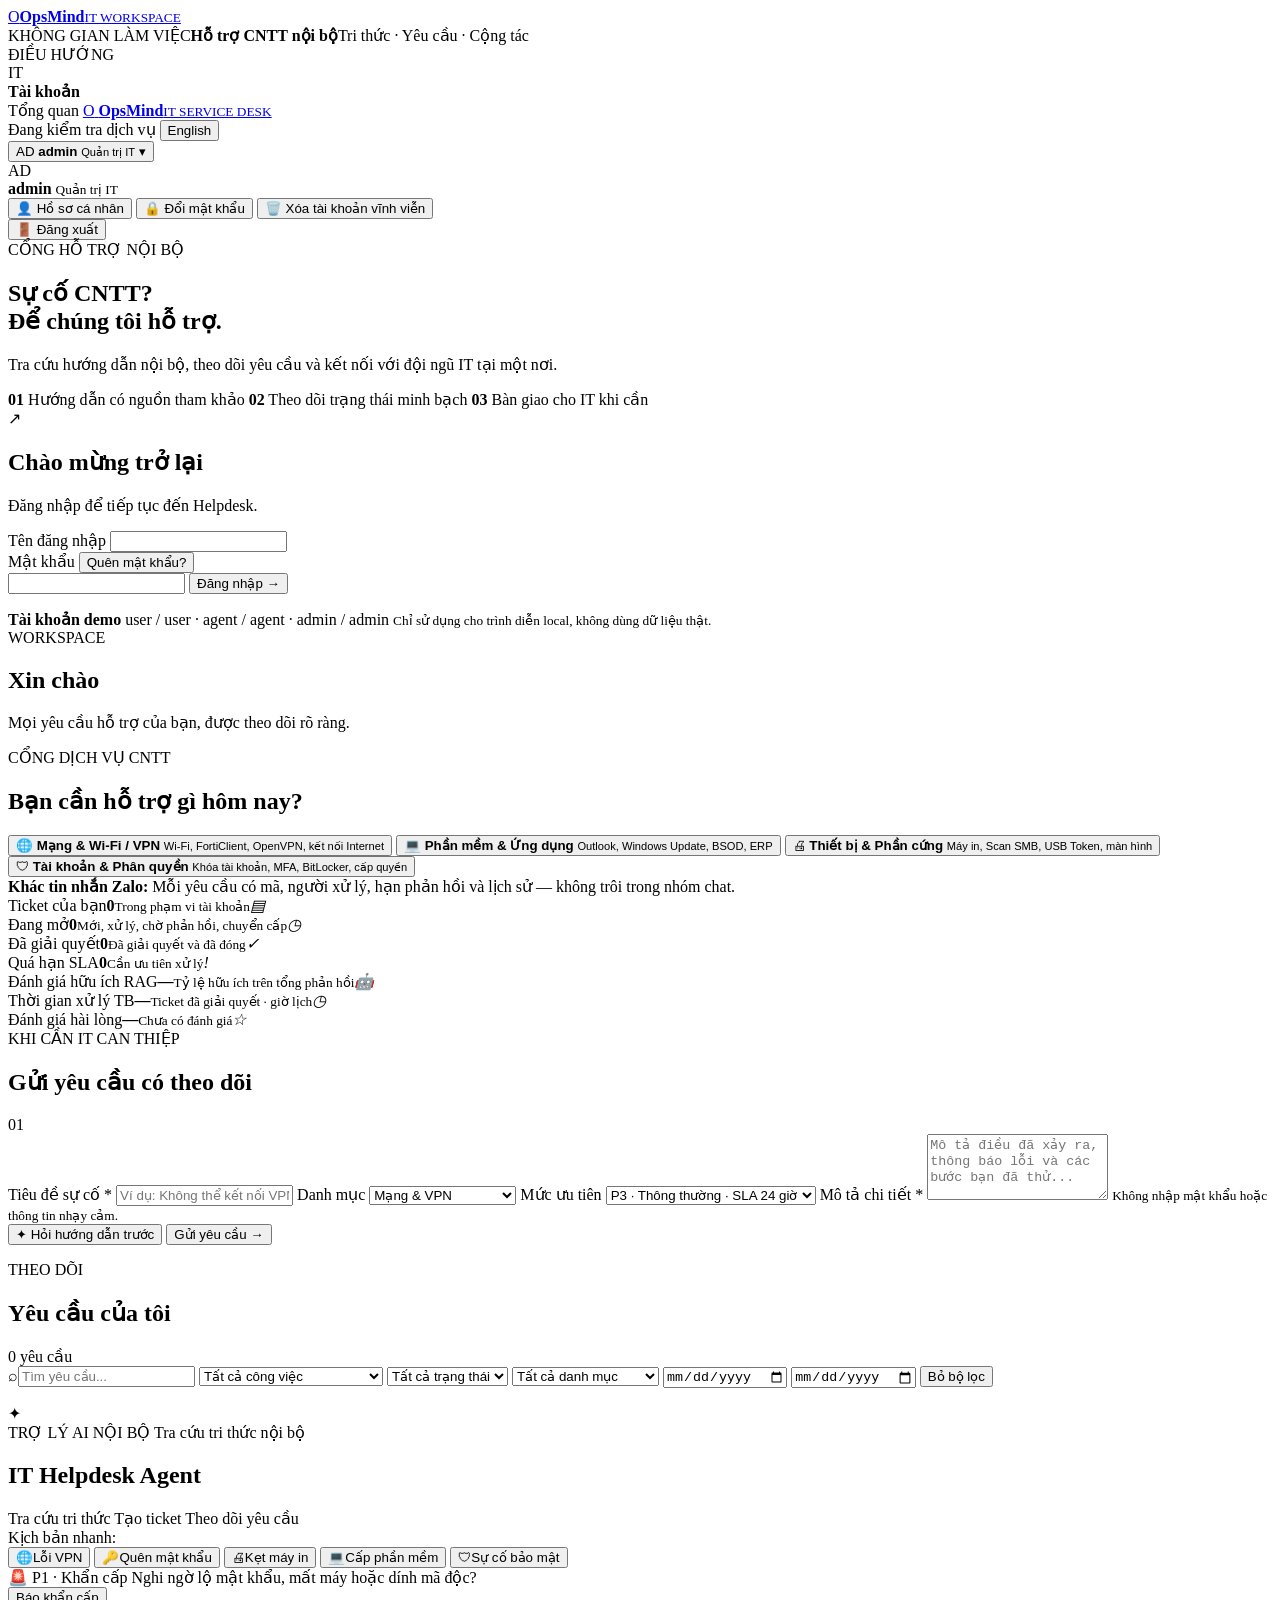
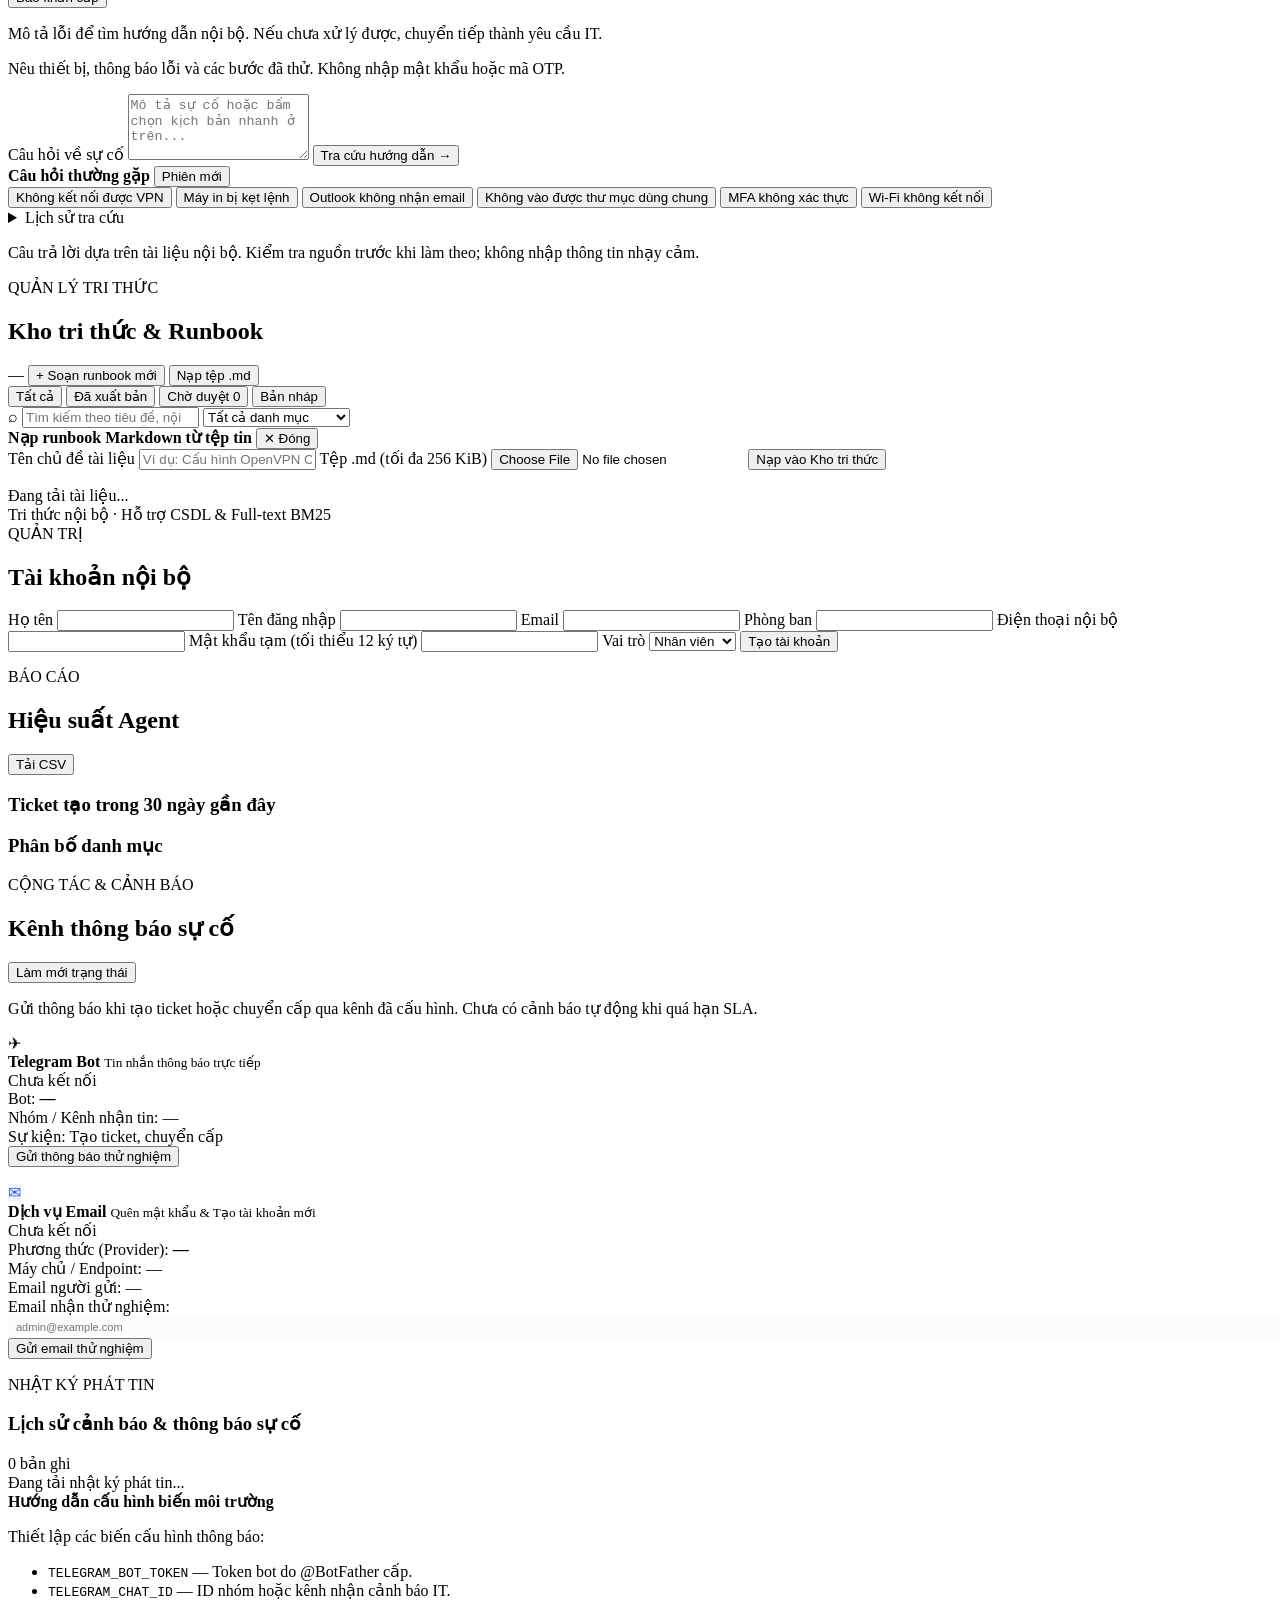
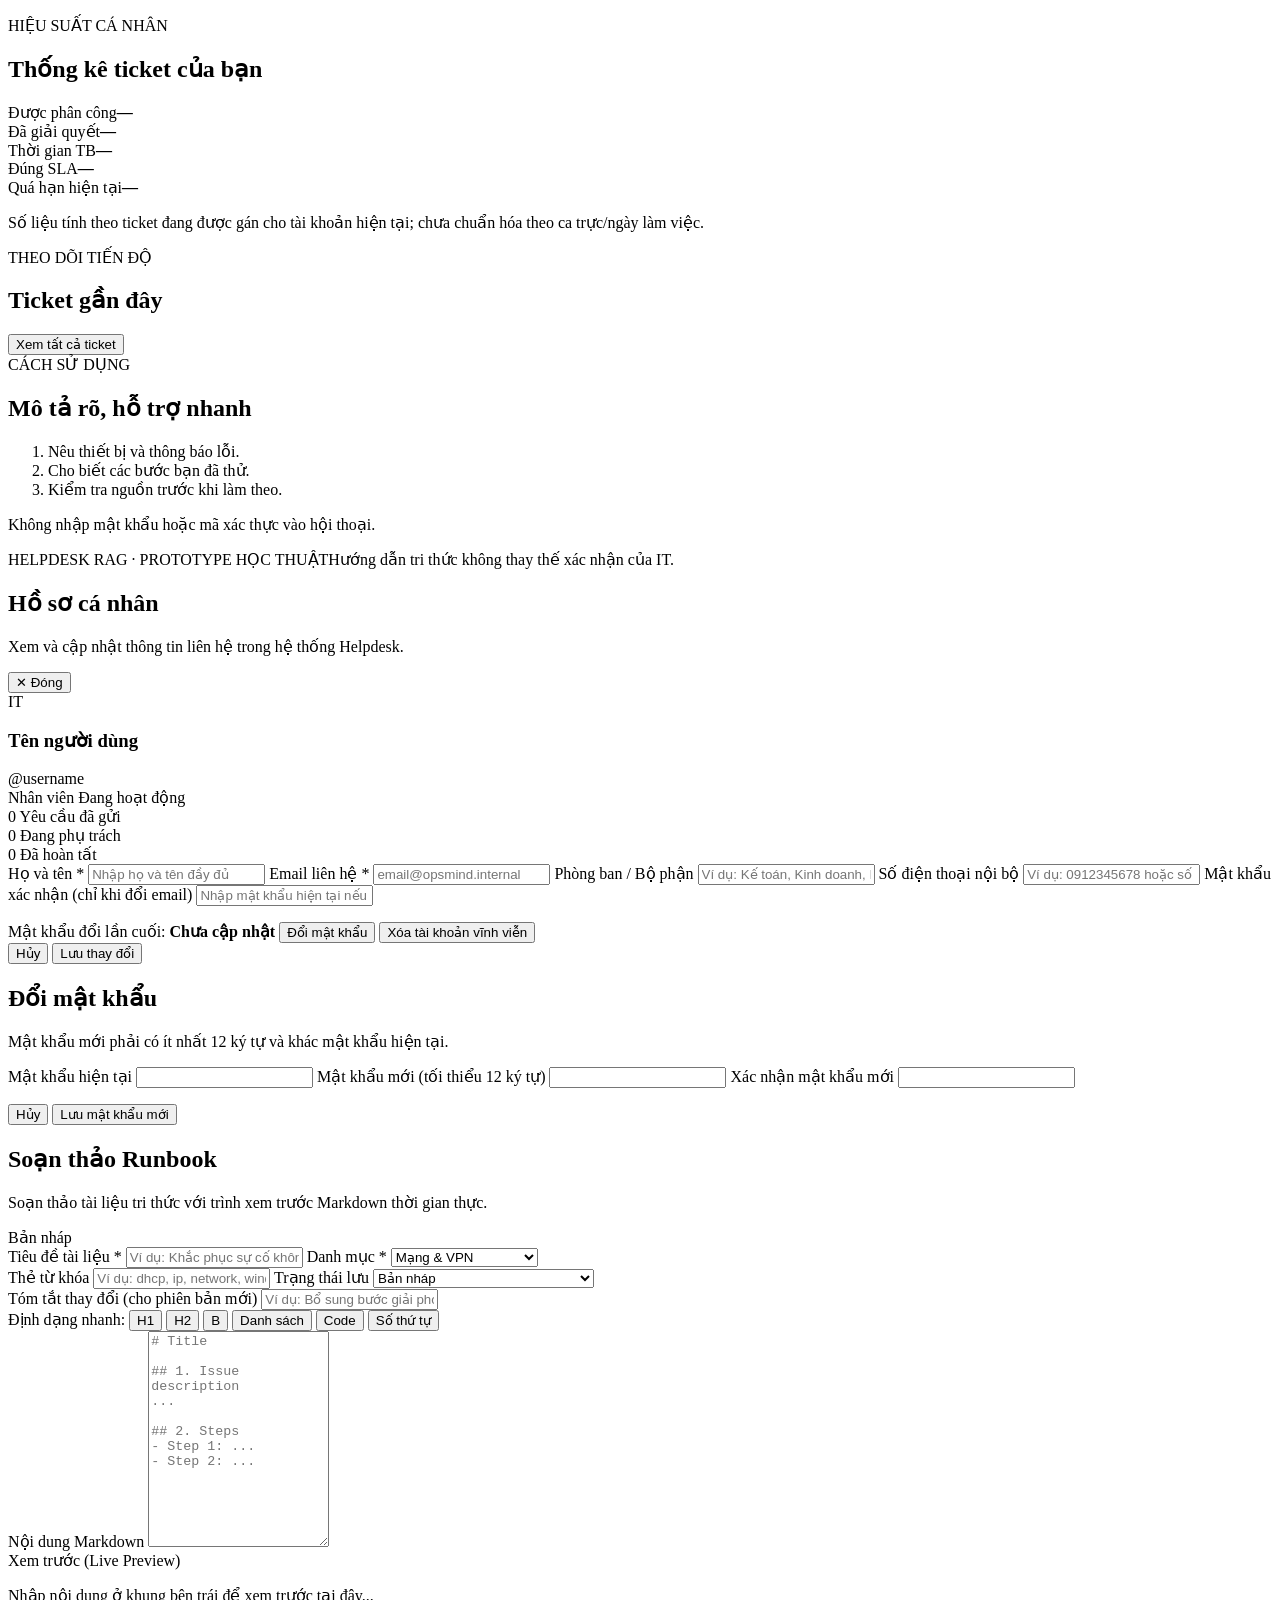
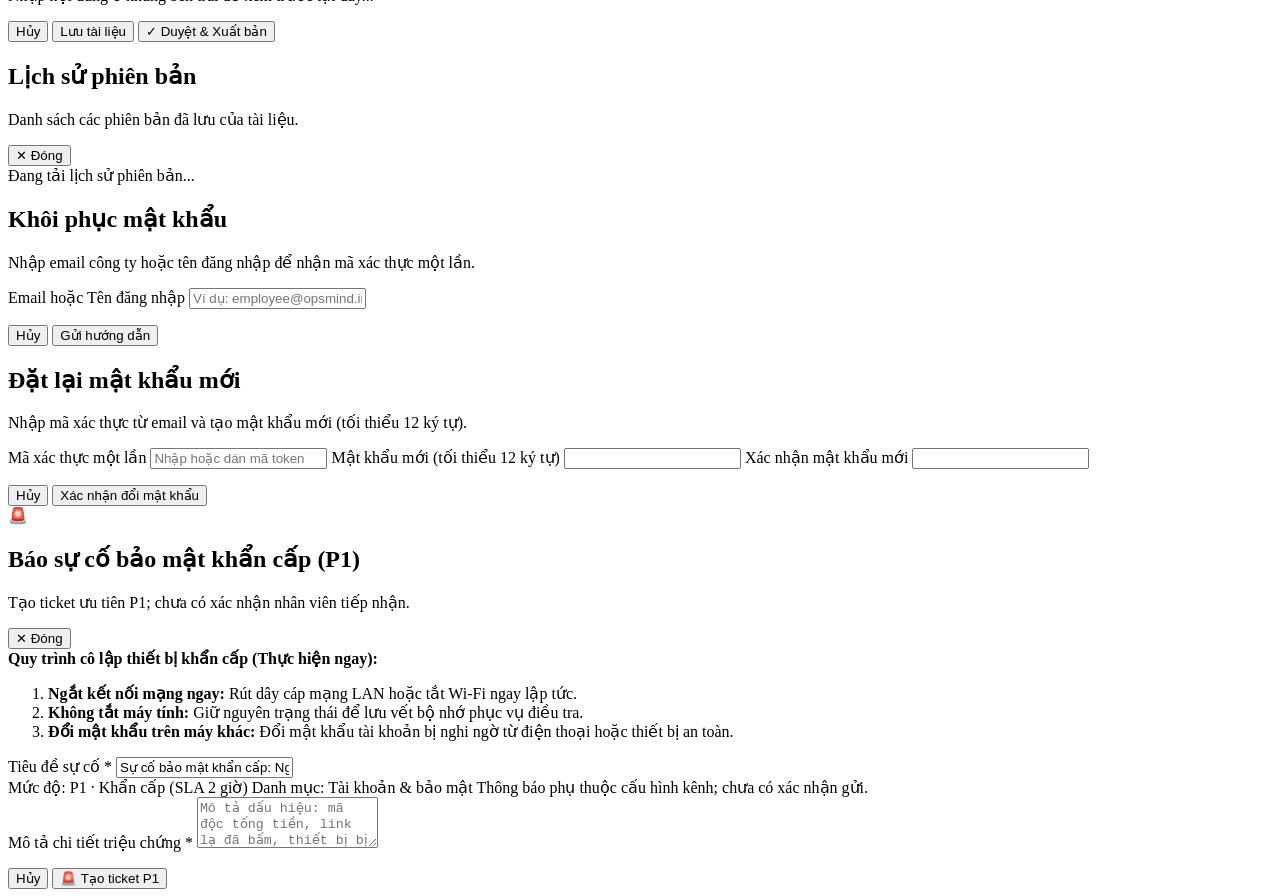
==== app/static/index.html @ 308f7f7b "feat: upgrade helpdesk across phase 1 to phase 4 - Phase 1: Retire Discord webhook notifications and" ====
<!doctype html>
<html lang="vi">
  <head>
    <meta charset="utf-8" />
    <meta name="viewport" content="width=device-width, initial-scale=1" />
    <meta name="theme-color" content="#f3f6fb" />
    <title>Bàn hỗ trợ CNTT | Helpdesk RAG</title>
    <link rel="stylesheet" href="/static/styles.css?v=20261019-naventic-ai" />
  </head>
  <body>
    <aside id="workspaceSidebar" class="workspace-sidebar hidden" aria-label="Menu chính">
  <a class="brand sidebar-brand" href="/"><span class="brand-mark">O</span><span><strong>OpsMind</strong><small>IT WORKSPACE</small></span></a>
  <div class="sidebar-context"><span class="eyebrow">KHÔNG GIAN LÀM VIỆC</span><strong>Hỗ trợ CNTT nội bộ</strong><span>Tri thức · Yêu cầu · Cộng tác</span></div>
  <span class="nav-caption">ĐIỀU HƯỚNG</span>
  <nav id="workspaceNav" class="workspace-nav hidden" aria-label="Điều hướng workspace"></nav>
  <div class="sidebar-bottom sidebar-bottom-clickable" id="sidebarUserProfileBtn" role="button" tabindex="0" title="Xem hồ sơ cá nhân"><span class="sidebar-avatar" id="sidebarAvatar">IT</span><div><strong id="sidebarUsername">Tài khoản</strong><small id="sidebarRole"></small></div></div>
</aside>
<div class="app-shell">
      <header class="topbar"><span id="workspacePageLabel" class="workspace-page-label hidden">Tổng quan</span>
        <a class="brand" href="/" aria-label="Helpdesk RAG trang chủ">
          <span class="brand-mark">O</span>
          <span><strong>OpsMind</strong><small>IT SERVICE DESK</small></span>
        </a>
        <div class="topbar-right">
          <span id="serviceStateLabel" class="service-state service-state-checking"><i class="status-indicator"></i> <span id="serviceStateText">Đang kiểm tra dịch vụ</span></span>
          <button id="languageToggle" class="button button-quiet language-toggle" type="button" aria-label="Switch language">English</button>
          
          <div id="userMenuWrapper" class="user-menu-wrapper hidden">
            <button id="userMenuBtn" class="user-menu-btn" type="button" aria-expanded="false" aria-haspopup="true">
              <span id="topbarAvatar" class="topbar-avatar">AD</span>
              <span class="user-menu-meta">
                <strong id="topbarUserName">admin</strong>
                <small id="topbarUserRole">Quản trị IT</small>
              </span>
              <span class="user-menu-chevron">▾</span>
            </button>
            <div id="userDropdownMenu" class="user-dropdown-menu hidden" role="menu">
              <div class="user-dropdown-header">
                <span id="dropdownAvatarLarge" class="dropdown-avatar">AD</span>
                <div class="dropdown-header-info">
                  <strong id="dropdownUserFullname">admin</strong>
                  <small id="dropdownUserRole">Quản trị IT</small>
                </div>
              </div>
              <div class="dropdown-divider"></div>
              <button id="openProfileBtn" class="dropdown-item" type="button" role="menuitem">
                <span class="dropdown-icon">👤</span>
                <span>Hồ sơ cá nhân</span>
              </button>
              <button id="changePasswordBtn" class="dropdown-item" type="button" role="menuitem">
                <span class="dropdown-icon">🔒</span>
                <span>Đổi mật khẩu</span>
              </button>
              <button id="deleteAccountBtn" class="dropdown-item dropdown-item-danger" type="button" role="menuitem">
                <span class="dropdown-icon">🗑️</span>
                <span>Xóa tài khoản vĩnh viễn</span>
              </button>
              <div class="dropdown-divider"></div>
              <button id="logoutBtn" class="dropdown-item dropdown-item-danger" type="button" role="menuitem">
                <span class="dropdown-icon">🚪</span>
                <span>Đăng xuất</span>
              </button>
            </div>
          </div>
          <span id="userBadge" class="hidden"></span>
        </div>
      </header>

      <main>
        <section id="loginView" class="login-layout">
          <div class="welcome-copy">
            <span class="eyebrow">CỔNG HỖ TRỢ NỘI BỘ</span>
            <h1>Sự cố CNTT?<br /><span>Để chúng tôi hỗ trợ.</span></h1>
            <p>Tra cứu hướng dẫn nội bộ, theo dõi yêu cầu và kết nối với đội ngũ IT tại một nơi.</p>
            <div class="welcome-points">
              <span><b>01</b> Hướng dẫn có nguồn tham khảo</span>
              <span><b>02</b> Theo dõi trạng thái minh bạch</span>
              <span><b>03</b> Bàn giao cho IT khi cần</span>
            </div>
          </div>
          <form id="loginForm" class="login-card" autocomplete="off">
            <div class="card-icon">↗</div>
            <h2>Chào mừng trở lại</h2>
            <p>Đăng nhập để tiếp tục đến Helpdesk.</p>
            <label for="username">Tên đăng nhập</label>
            <input id="username" name="username" autocomplete="username" required />
            <div class="login-field-header">
              <label for="password">Mật khẩu</label>
              <button type="button" id="openForgotPasswordBtn" class="link-button">Quên mật khẩu?</button>
            </div>
            <input id="password" name="password" type="password" autocomplete="current-password" required />
            <button class="button button-primary button-wide" type="submit">Đăng nhập <span>→</span></button>
            <p id="loginMessage" class="form-message" role="status"></p>
            <div id="demoCredentials" class="demo-note hidden">
              <strong>Tài khoản demo</strong>
              <span>user / user · agent / agent · admin / admin</span>
              <small>Chỉ sử dụng cho trình diễn local, không dùng dữ liệu thật.</small>
            </div>
          </form>
        </section>

        <section id="workspaceView" class="hidden">
          <div class="page-heading">
            <div>
              <span id="roleEyebrow" class="eyebrow">WORKSPACE</span>
              <h1 id="greeting">Xin chào</h1>
              <p id="workspaceSubtitle">Mọi yêu cầu hỗ trợ của bạn, được theo dõi rõ ràng.</p>
            </div>
            <span class="date-chip" id="todayLabel"></span>
          </div>

          <div id="serviceCatalogSection" class="service-catalog-section hidden workspace-panel" data-view="dashboard">
            <div class="service-catalog-header">
              <span class="eyebrow">CỔNG DỊCH VỤ CNTT</span>
              <h2>Bạn cần hỗ trợ gì hôm nay?</h2>
            </div>
            <div class="service-catalog-grid">
              <button type="button" class="service-tile" data-category="network">
                <span class="tile-icon">🌐</span>
                <strong>Mạng & Wi-Fi / VPN</strong>
                <small>Wi-Fi, FortiClient, OpenVPN, kết nối Internet</small>
              </button>
              <button type="button" class="service-tile" data-category="software">
                <span class="tile-icon">💻</span>
                <strong>Phần mềm & Ứng dụng</strong>
                <small>Outlook, Windows Update, BSOD, ERP</small>
              </button>
              <button type="button" class="service-tile" data-category="hardware">
                <span class="tile-icon">🖨</span>
                <strong>Thiết bị & Phần cứng</strong>
                <small>Máy in, Scan SMB, USB Token, màn hình</small>
              </button>
              <button type="button" class="service-tile" data-category="security">
                <span class="tile-icon">🛡</span>
                <strong>Tài khoản & Phân quyền</strong>
                <small>Khóa tài khoản, MFA, BitLocker, cấp quyền</small>
              </button>
            </div>
          </div>

          <div id="employeeWorkflowNote" class="workflow-note hidden workspace-panel" data-view="dashboard">
            <strong>Khác tin nhắn Zalo:</strong>
            <span>Mỗi yêu cầu có mã, người xử lý, hạn phản hồi và lịch sử — không trôi trong nhóm chat.</span>
          </div>

          <section id="analyticsSection" class="stats-grid hidden workspace-panel" aria-label="Tổng quan ticket" data-view="dashboard">
            <article class="stat-card stat-primary"><span id="statTotalLabel">Ticket của bạn</span><strong id="statTotal">0</strong><small>Trong phạm vi tài khoản</small><i>▤</i></article>
            <article class="stat-card"><span>Đang mở</span><strong id="statActive">0</strong><small>Mới, xử lý, chờ phản hồi, chuyển cấp</small><i>◷</i></article>
            <article class="stat-card"><span>Đã giải quyết</span><strong id="statResolved">0</strong><small>Đã giải quyết và đã đóng</small><i>✓</i></article>
            <article class="stat-card stat-alert"><span>Quá hạn SLA</span><strong id="statOverdue">0</strong><small>Cần ưu tiên xử lý</small><i>!</i></article>
            <article id="statSelfServiceCard" class="stat-card stat-ai"><span>Đánh giá hữu ích RAG</span><strong id="statSelfService">—</strong><small id="statSelfServiceDetail">Tỷ lệ hữu ích trên tổng phản hồi</small><i>🤖</i></article>
            <article id="statResolutionCard" class="stat-card"><span>Thời gian xử lý TB</span><strong id="statResolution">—</strong><small>Ticket đã giải quyết · giờ lịch</small><i>◷</i></article>
            <article id="statRatingCard" class="stat-card"><span>Đánh giá hài lòng</span><strong id="statRating">—</strong><small id="ratingCount">Chưa có đánh giá</small><i>☆</i></article>
          </section>

          <div class="content-grid">
            <div class="main-column">
              <section id="createSection" class="panel create-panel hidden workspace-panel" data-view="submit">
                <div class="section-heading">
                  <div><span class="eyebrow">KHI CẦN IT CAN THIỆP</span><h2>Gửi yêu cầu có theo dõi</h2></div>
                  <span class="step-mark">01</span>
                </div>
                <form id="ticketForm" class="ticket-form">
                  <label class="field wide-field" for="ticketTitle">Tiêu đề sự cố <span>*</span>
                    <input id="ticketTitle" name="title" minlength="5" maxlength="160" placeholder="Ví dụ: Không thể kết nối VPN từ sáng nay" required />
                  </label>
                  <label class="field" for="ticketCategory">Danh mục
                    <select id="ticketCategory" name="category">
                      <option value="network">Mạng & VPN</option>
                      <option value="hardware">Phần cứng</option>
                      <option value="software">Phần mềm</option>
                      <option value="security">Tài khoản & bảo mật</option>
                      <option value="general">Khác</option>
                    </select>
                  </label>
                  <label class="field" for="ticketPriority">Mức ưu tiên
                    <select id="ticketPriority" name="priority">
                      <option value="low">P4 · Thấp · SLA 48 giờ</option>
                      <option value="medium" selected>P3 · Thông thường · SLA 24 giờ</option>
                      <option value="high">P2 · Cao · SLA 8 giờ</option>
                      <option value="urgent">P1 · Khẩn cấp · SLA 2 giờ</option>
                    </select>
                  </label>
                  <label class="field wide-field" for="ticketDescription">Mô tả chi tiết <span>*</span>
                    <textarea id="ticketDescription" name="description" rows="4" minlength="10" maxlength="5000" placeholder="Mô tả điều đã xảy ra, thông báo lỗi và các bước bạn đã thử..." required></textarea>
                    <small>Không nhập mật khẩu hoặc thông tin nhạy cảm.</small>
                  </label>
                  <div class="form-actions wide-field">
                    <button id="draftFromRagBtn" class="button button-soft" type="button">✦ Hỏi hướng dẫn trước</button>
                    <button class="button button-primary" type="submit">Gửi yêu cầu <span>→</span></button>
                  </div>
                  <p id="ticketMessage" class="form-message wide-field" role="status"></p>
                </form>
              </section>

              <section id="ticketPanel" class="panel ticket-panel workspace-panel" data-view="dashboard tickets">
                <div class="section-heading ticket-heading">
                  <div><span id="ticketEyebrow" class="eyebrow">THEO DÕI</span><h2 id="ticketHeading">Yêu cầu của tôi</h2></div>
                  <span id="ticketCount" class="count-pill">0 yêu cầu</span>
                </div>
                <div class="filters">
                  <label class="search-box"><span>⌕</span><input id="ticketSearch" type="search" placeholder="Tìm yêu cầu..." aria-label="Tìm yêu cầu" /></label>
                  <select id="queueFilter" class="hidden" aria-label="Lọc công việc IT">
                    <option value="">Tất cả công việc</option>
                    <option value="unassigned">Chưa phân công · đang mở</option>
                    <option value="mine">Giao cho tôi · đang mở</option>
                    <option value="soon">Sắp quá hạn · trong 2 giờ</option>
                    <option value="overdue">Đã quá hạn · đang mở</option>
                  </select>
                  <select id="statusFilter" aria-label="Lọc theo trạng thái">
                    <option value="">Tất cả trạng thái</option>
                    <option value="new">Mới</option>
                    <option value="in_progress">Đang xử lý</option>
                    <option value="pending_waiting_user">Chờ người gửi</option>
                    <option value="resolved">Đã giải quyết</option>
                    <option value="closed">Đã đóng</option>
                    <option value="escalated">Chuyển cấp</option>
                  </select>
                  <select id="categoryFilter" aria-label="Lọc theo danh mục">
                    <option value="">Tất cả danh mục</option>
                    <option value="network">Mạng & VPN</option>
                    <option value="hardware">Phần cứng</option>
                    <option value="software">Phần mềm</option>
                    <option value="security">Tài khoản & bảo mật</option>
                    <option value="general">Khác</option>
                  </select>
                  <input id="fromDateFilter" type="date" aria-label="Từ ngày" />
                  <input id="toDateFilter" type="date" aria-label="Đến ngày" />
                  <button id="clearFiltersBtn" class="button button-quiet" type="button">Bỏ bộ lọc</button>
                </div>
                <p id="ticketReceipt" class="ticket-receipt hidden" role="status"></p>
                <div id="ticketList" class="ticket-list" aria-live="polite"></div>
              </section>
            </div>

            <aside class="side-column">
              <section id="assistantPanel" class="panel assistant-panel workspace-panel" data-view="dashboard assistant submit">
                <div class="assistant-heading">
                  <div class="assistant-icon">✦</div>
                  <div class="assistant-title-group">
                    <div class="assistant-title-row">
                      <span class="eyebrow">TRỢ LÝ AI NỘI BỘ</span>
                      <span class="agent-live-badge"><span>Tra cứu tri thức nội bộ</span></span>
                    </div>
                    <h2 id="assistantTitle">IT Helpdesk Agent</h2>
                  </div>
                </div>

                <div class="agent-integrations" aria-label="Chức năng Helpdesk">
                  <span class="integration-chip">Tra cứu tri thức</span>
                  <span class="integration-chip">Tạo ticket</span>
                  <span class="integration-chip">Theo dõi yêu cầu</span>
                </div>

                <div class="scenario-chips-container">
                  <span class="scenario-label">Kịch bản nhanh:</span>
                  <div class="scenario-chips-bar" role="tablist" aria-label="Chọn kịch bản hỗ trợ nhanh">
                    <button type="button" class="scenario-chip" data-question="Tôi không kết nối được VPN FortiClient"><span class="scenario-icon">🌐</span><span>Lỗi VPN</span></button>
                    <button type="button" class="scenario-chip" data-question="Tôi quên mật khẩu tài khoản"><span class="scenario-icon">🔑</span><span>Quên mật khẩu</span></button>
                    <button type="button" class="scenario-chip" data-question="Máy in văn phòng bị kẹt lệnh"><span class="scenario-icon">🖨</span><span>Kẹt máy in</span></button>
                    <button type="button" class="scenario-chip" data-question="Tôi cần xin cấp phần mềm"><span class="scenario-icon">💻</span><span>Cấp phần mềm</span></button>
                    <button type="button" class="scenario-chip scenario-chip-alert" data-question="Nghi ngờ sự cố bảo mật hoặc mã độc"><span class="scenario-icon">🛡</span><span>Sự cố bảo mật</span></button>
                  </div>
                </div>

                <div class="emergency-alert-banner">
                  <div class="emergency-banner-content">
                    <span class="emergency-badge">🚨 P1 · Khẩn cấp</span>
                    <span>Nghi ngờ lộ mật khẩu, mất máy hoặc dính mã độc?</span>
                  </div>
                  <button id="openEmergencyModalBtn" class="button button-danger-sm" type="button">Báo khẩn cấp</button>
                </div>

                <p id="assistantIntro" class="assistant-intro">Mô tả lỗi để tìm hướng dẫn nội bộ. Nếu chưa xử lý được, chuyển tiếp thành yêu cầu IT.</p>
                <p id="ragQuestionHint" class="muted">Nêu thiết bị, thông báo lỗi và các bước đã thử. Không nhập mật khẩu hoặc mã OTP.</p>
                <form id="ragForm">
                  <label class="sr-only" for="ragQuestion">Câu hỏi về sự cố</label>
                  <textarea id="ragQuestion" rows="4" minlength="3" maxlength="2000" required aria-describedby="ragQuestionHint" placeholder="Mô tả sự cố hoặc bấm chọn kịch bản nhanh ở trên..."></textarea>
                  <button class="button button-dark button-wide" type="submit">Tra cứu hướng dẫn <span>→</span></button>
                </form>
                <div class="chat-tools">
                  <strong>Câu hỏi thường gặp</strong>
                  <button id="newChatBtn" class="button button-quiet" type="button">Phiên mới</button>
                </div>
                <div id="popularQuestions" class="popular-questions" aria-label="Câu hỏi thường gặp">
                  <button type="button" data-question="Tôi không kết nối được VPN FortiClient">Không kết nối được VPN</button>
                  <button type="button" data-question="Máy in bị kẹt lệnh, tôi cần kiểm tra gì?">Máy in bị kẹt lệnh</button>
                  <button type="button" data-question="Outlook không nhận được email">Outlook không nhận email</button>
                  <button type="button" data-question="Không truy cập được thư mục dùng chung">Không vào được thư mục dùng chung</button>
                  <button type="button" data-question="Tài khoản MFA không xác thực được">MFA không xác thực</button>
                  <button type="button" data-question="Wi-Fi văn phòng không kết nối được">Wi-Fi không kết nối</button>
                </div>
                <details class="chat-history">
                  <summary>Lịch sử tra cứu</summary>
                  <div id="chatHistoryList" class="chat-history-list"><span class="muted">Chưa có hội thoại.</span></div>
                </details>
                <p class="disclaimer">Câu trả lời dựa trên tài liệu nội bộ. Kiểm tra nguồn trước khi làm theo; không nhập thông tin nhạy cảm.</p>
                <div id="ragResult" class="rag-result hidden" aria-live="polite" tabindex="-1"></div>
              </section>

              <section id="knowledgePanel" class="panel knowledge-panel hidden workspace-panel" data-view="knowledge">
                <div class="section-heading">
                  <div>
                    <span class="eyebrow">QUẢN LÝ TRI THỨC</span>
                    <h2>Kho tri thức & Runbook</h2>
                  </div>
                  <div class="knowledge-header-actions">
                    <span id="knowledgeCount" class="count-pill">—</span>
                    <button id="openCreateKnowledgeBtn" class="button button-primary" type="button">+ Soạn runbook mới</button>
                    <button id="toggleUploadKnowledgeBtn" class="button button-quiet" type="button">Nạp tệp .md</button>
                  </div>
                </div>

                <div class="knowledge-toolbar">
                  <div class="knowledge-status-tabs" role="tablist" aria-label="Lọc trạng thái tri thức">
                    <button class="status-tab active" type="button" data-status="">Tất cả</button>
                    <button class="status-tab" type="button" data-status="published">Đã xuất bản</button>
                    <button class="status-tab" type="button" data-status="pending_review">Chờ duyệt <span id="pendingReviewBadge" class="tab-badge hidden">0</span></button>
                    <button class="status-tab" type="button" data-status="draft">Bản nháp</button>
                  </div>
                  <div class="knowledge-filters">
                    <label class="search-box knowledge-search">
                      <span>⌕</span>
                      <input id="knowledgeSearch" type="search" placeholder="Tìm kiếm theo tiêu đề, nội dung, thẻ..." aria-label="Tìm tài liệu tri thức" autocomplete="off" />
                    </label>
                    <select id="knowledgeCategoryFilter" aria-label="Lọc theo danh mục" autocomplete="off">
                      <option value="">Tất cả danh mục</option>
                      <option value="network">Mạng & VPN</option>
                      <option value="hardware">Phần cứng</option>
                      <option value="software">Phần mềm</option>
                      <option value="security">Tài khoản & bảo mật</option>
                      <option value="general">Khác</option>
                    </select>
                  </div>
                </div>

                <form id="knowledgeUploadForm" class="knowledge-upload hidden">
                  <div class="upload-form-header">
                    <strong>Nạp runbook Markdown từ tệp tin</strong>
                    <button id="closeUploadKnowledgeBtn" class="button button-quiet" type="button">✕ Đóng</button>
                  </div>
                  <label class="field" for="knowledgeTitle">Tên chủ đề tài liệu
                    <input id="knowledgeTitle" name="title" minlength="3" maxlength="120" placeholder="Ví dụ: Cấu hình OpenVPN Client" required />
                  </label>
                  <label class="field" for="knowledgeFile">Tệp .md (tối đa 256 KiB)
                    <input id="knowledgeFile" name="document" type="file" accept=".md,text/markdown,text/plain" required />
                  </label>
                  <button class="button button-soft" type="submit">Nạp vào Kho tri thức</button>
                  <p id="knowledgeMessage" class="form-message" role="status"></p>
                </form>

                <div id="knowledgeList" class="knowledge-list" aria-live="polite"><span class="muted">Đang tải tài liệu...</span></div>
                <div class="knowledge-footer"><span class="online-dot"></span> Tri thức nội bộ · Hỗ trợ CSDL & Full-text BM25</div>
              </section>

              <section id="adminUsersPanel" class="panel knowledge-panel hidden workspace-panel" data-view="users">
                <div class="section-heading compact-heading">
                  <div><span class="eyebrow">QUẢN TRỊ</span><h2>Tài khoản nội bộ</h2></div>
                </div>
                <div id="adminUserList" class="admin-user-list"></div>
                <form id="adminUserForm" class="knowledge-upload">
                  <label class="field" for="newUserFullName">Họ tên
                    <input id="newUserFullName" name="full_name" maxlength="120" />
                  </label>
                  <label class="field" for="newUsername">Tên đăng nhập
                    <input id="newUsername" name="username" minlength="3" maxlength="50" pattern="[a-zA-Z0-9._-]+" required />
                  </label>
                  <label class="field" for="newUserEmail">Email
                    <input id="newUserEmail" name="email" type="email" maxlength="254" />
                  </label>
                  <label class="field" for="newUserDepartment">Phòng ban
                    <input id="newUserDepartment" name="department" maxlength="120" />
                  </label>
                  <label class="field" for="newUserPhone">Điện thoại nội bộ
                    <input id="newUserPhone" name="phone" maxlength="40" />
                  </label>
                  <label class="field" for="newUserPassword">Mật khẩu tạm (tối thiểu 12 ký tự)
                    <input id="newUserPassword" name="password" type="password" minlength="12" maxlength="200" autocomplete="new-password" required />
                  </label>
                  <label class="field" for="newUserRole">Vai trò
                    <select id="newUserRole" name="role">
                      <option value="user">Nhân viên</option>
                      <option value="agent">IT Support</option>
                      <option value="admin">Quản trị IT</option>
                    </select>
                  </label>
                  <button class="button button-soft" type="submit">Tạo tài khoản</button>
                  <p id="adminUserMessage" class="form-message" role="status"></p>
                </form>
              </section>
              <section id="adminReportsPanel" class="panel knowledge-panel hidden workspace-panel" data-view="reports">
                <div class="section-heading compact-heading">
                  <div><span class="eyebrow">BÁO CÁO</span><h2>Hiệu suất Agent</h2></div>
                  <button id="exportReportBtn" class="button button-soft" type="button">Tải CSV</button>
                </div>
                <h3 class="report-subheading">Ticket tạo trong 30 ngày gần đây</h3>
                <div id="dailyTrend" class="daily-trend"></div>
                <h3 class="report-subheading">Phân bố danh mục</h3>
                <div id="categoryReport" class="category-report"></div>
                <div id="agentReportList" class="agent-report-list"></div>
                <div id="recentActivity" class="recent-activity"></div>
              </section>
              <section id="adminNotificationsPanel" class="panel knowledge-panel hidden workspace-panel" data-view="notifications">
                <div class="section-heading">
                  <div>
                    <span class="eyebrow">CỘNG TÁC & CẢNH BÁO</span>
                    <h2>Kênh thông báo sự cố</h2>
                  </div>
                  <button id="refreshNotificationsBtn" class="button button-quiet" type="button">Làm mới trạng thái</button>
                </div>
                <p class="muted">Gửi thông báo khi tạo ticket hoặc chuyển cấp qua kênh đã cấu hình. Chưa có cảnh báo tự động khi quá hạn SLA.</p>

                <div class="notification-channels-grid">
                  <article class="channel-card">
                    <div class="channel-header">
                      <div class="channel-title-group">
                        <span class="channel-icon channel-telegram">✈</span>
                        <div>
                          <strong>Telegram Bot</strong>
                          <small>Tin nhắn thông báo trực tiếp</small>
                        </div>
                      </div>
                      <span id="telegramStatusBadge" class="tag tag-status-draft">Chưa kết nối</span>
                    </div>
                    <div class="channel-body">
                      <div class="channel-row">
                        <span>Bot:</span>
                        <strong id="telegramBotUsername">—</strong>
                      </div>
                      <div class="channel-row">
                        <span>Nhóm / Kênh nhận tin:</span>
                        <span id="telegramChatId" class="mono">—</span>
                      </div>
                      <div class="channel-row">
                        <span>Sự kiện:</span>
                        <span>Tạo ticket, chuyển cấp</span>
                      </div>
                    </div>
                    <div class="channel-footer">
                      <button id="testTelegramBtn" class="button button-soft button-wide" type="button">Gửi thông báo thử nghiệm</button>
                      <p id="telegramTestMessage" class="form-message" role="status"></p>
                    </div>
                  </article>

<article class="channel-card">
                    <div class="channel-header">
                      <div class="channel-title-group">
                        <span class="channel-icon" style="background:#eef2ff; color:#315de7;">✉</span>
                        <div>
                          <strong>Dịch vụ Email</strong>
                          <small>Quên mật khẩu & Tạo tài khoản mới</small>
                        </div>
                      </div>
                      <span id="emailStatusBadge" class="tag tag-status-draft">Chưa kết nối</span>
                    </div>
                    <div class="channel-body">
                      <div class="channel-row">
                        <span>Phương thức (Provider):</span>
                        <strong id="emailProviderName">—</strong>
                      </div>
                      <div class="channel-row">
                        <span>Máy chủ / Endpoint:</span>
                        <span id="emailServerTarget" class="mono">—</span>
                      </div>
                      <div class="channel-row">
                        <span>Email người gửi:</span>
                        <span id="emailSenderFrom" class="mono">—</span>
                      </div>
                      <div class="channel-row">
                        <span>Email nhận thử nghiệm:</span>
                        <input id="testEmailTarget" type="email" placeholder="admin@example.com" style="width: 100%; border: 1px solid var(--line); border-radius: 6px; padding: 5px 8px; font-size: 11px; background: #fbfcfe;" />
                      </div>
                    </div>
                    <div class="channel-footer">
                      <button id="testEmailBtn" class="button button-soft button-wide" type="button">Gửi email thử nghiệm</button>
                      <p id="emailTestMessage" class="form-message" role="status"></p>
                    </div>
                  </article>
                </div>

                                <div class="notification-history-section">
                  <div class="section-heading compact-heading">
                    <div>
                      <span class="eyebrow">NHẬT KÝ PHÁT TIN</span>
                      <h3>Lịch sử cảnh báo & thông báo sự cố</h3>
                    </div>
                    <span id="notificationHistoryCount" class="count-pill">0 bản ghi</span>
                  </div>
                  <div id="notificationHistoryList" class="notification-history-list" aria-live="polite">
                    <span class="muted">Đang tải nhật ký phát tin...</span>
                  </div>
                </div>

                <div class="channel-setup-guide">
                  <strong>Hướng dẫn cấu hình biến môi trường</strong>
                  <p><span>Thiết lập các biến cấu hình thông báo:</span></p>
                  <ul>
                    <li><code>TELEGRAM_BOT_TOKEN</code> — <span>Token bot do @BotFather cấp.</span></li>
                    <li><code>TELEGRAM_CHAT_ID</code> — <span>ID nhóm hoặc kênh nhận cảnh báo IT.</span></li>
                  </ul>
                </div>
              </section>
              <section id="agentStatsPanel" class="panel knowledge-panel hidden workspace-panel" data-view="personal">
                <div class="section-heading compact-heading">
                  <div><span class="eyebrow">HIỆU SUẤT CÁ NHÂN</span><h2>Thống kê ticket của bạn</h2></div>
                </div>
                <div class="agent-personal-stats">
                  <article><span>Được phân công</span><strong id="agentAssigned">—</strong></article>
                  <article><span>Đã giải quyết</span><strong id="agentResolved">—</strong></article>
                  <article><span>Thời gian TB</span><strong id="agentResolution">—</strong></article>
                  <article><span>Đúng SLA</span><strong id="agentSla">—</strong></article>
                  <article><span>Quá hạn hiện tại</span><strong id="agentOverdue">—</strong></article>
                </div>
                <div id="agentCategoryStats" class="agent-report-list"></div>
                <p class="muted">Số liệu tính theo ticket đang được gán cho tài khoản hiện tại; chưa chuẩn hóa theo ca trực/ngày làm việc.</p>
              </section>
            </aside>
            <aside id="assistantContext" class="assistant-context hidden" aria-label="Ticket gần đây">
              <section class="panel"><div class="section-heading"><div><span class="eyebrow">THEO DÕI TIẾN ĐỘ</span><h2>Ticket gần đây</h2></div></div><div id="assistantRecentTickets" class="recent-ticket-list"></div><button id="openTicketsBtn" type="button" class="button button-soft button-wide">Xem tất cả ticket</button></section>
              <section class="panel help-note"><span class="eyebrow">CÁCH SỬ DỤNG</span><h2>Mô tả rõ, hỗ trợ nhanh</h2><ol><li>Nêu thiết bị và thông báo lỗi.</li><li>Cho biết các bước bạn đã thử.</li><li>Kiểm tra nguồn trước khi làm theo.</li></ol><p>Không nhập mật khẩu hoặc mã xác thực vào hội thoại.</p></section>
            </aside>
          </div>
        </section>
      </main>
      <footer class="footer"><span>HELPDESK RAG · PROTOTYPE HỌC THUẬT</span><span>Hướng dẫn tri thức không thay thế xác nhận của IT.</span></footer>
    </div>

    <div id="userProfileModal" class="modal-overlay hidden" role="dialog" aria-modal="true" aria-labelledby="userProfileTitle">
      <div class="modal-card profile-modal-card">
        <div class="modal-header">
          <div>
            <h2 id="userProfileTitle">Hồ sơ cá nhân</h2>
            <p id="userProfileSubtitle">Xem và cập nhật thông tin liên hệ trong hệ thống Helpdesk.</p>
          </div>
          <button id="closeUserProfileBtn" class="button button-quiet" type="button">✕ Đóng</button>
        </div>

        <div class="profile-hero">
          <div class="profile-avatar-large" id="profileAvatarLarge">IT</div>
          <div class="profile-hero-info">
            <div class="profile-hero-names">
              <h3 id="profileDisplayName">Tên người dùng</h3>
              <span id="profileUsernameTag" class="profile-username-tag">@username</span>
            </div>
            <div class="profile-badge-row">
              <span id="profileRoleBadge" class="tag tag-role">Nhân viên</span>
              <span class="tag tag-status-resolved">Đang hoạt động</span>
            </div>
          </div>
        </div>

        <div class="profile-stats-grid">
          <div class="profile-stat-item">
            <span class="profile-stat-number" id="profileStatCreated">0</span>
            <span class="profile-stat-label">Yêu cầu đã gửi</span>
          </div>
          <div class="profile-stat-item" id="profileStatAssignedWrap">
            <span class="profile-stat-number" id="profileStatAssigned">0</span>
            <span class="profile-stat-label">Đang phụ trách</span>
          </div>
          <div class="profile-stat-item">
            <span class="profile-stat-number" id="profileStatResolved">0</span>
            <span class="profile-stat-label">Đã hoàn tất</span>
          </div>
        </div>

        <form id="userProfileForm">
          <div class="profile-form-grid">
            <label class="field" for="profileFullNameInput">Họ và tên <span>*</span>
              <input id="profileFullNameInput" name="full_name" maxlength="120" placeholder="Nhập họ và tên đầy đủ" required />
            </label>
            <label class="field" for="profileEmailInput">Email liên hệ <span>*</span>
              <input id="profileEmailInput" name="email" type="email" maxlength="254" placeholder="email@opsmind.internal" required />
            </label>
            <label class="field" for="profileDepartmentInput">Phòng ban / Bộ phận
              <input id="profileDepartmentInput" name="department" maxlength="120" placeholder="Ví dụ: Kế toán, Kinh doanh, IT..." />
            </label>
            <label class="field" for="profilePhoneInput">Số điện thoại nội bộ
              <input id="profilePhoneInput" name="phone" type="tel" maxlength="40" placeholder="Ví dụ: 0912345678 hoặc số máy lẻ" />
            </label>
            <label class="field profile-form-full" for="profileCurrentPasswordInput" id="profileCurrentPasswordWrap">Mật khẩu xác nhận (chỉ khi đổi email)
              <input id="profileCurrentPasswordInput" name="current_password" type="password" autocomplete="current-password" placeholder="Nhập mật khẩu hiện tại nếu thay đổi email" />
            </label>
          </div>

          <p id="userProfileMessage" class="form-message" role="status"></p>

          <div class="profile-actions-bar">
            <div class="profile-security-summary">
              <span class="muted">Mật khẩu đổi lần cuối:</span>
              <strong id="profilePwdChangedAt">Chưa cập nhật</strong>
              <button id="profileChangePasswordBtn" class="link-button" type="button">Đổi mật khẩu</button>
              <button id="profileDeleteAccountBtn" class="link-button text-danger" type="button">Xóa tài khoản vĩnh viễn</button>
            </div>
            <div class="modal-actions">
              <button id="cancelUserProfileBtn" class="button button-quiet" type="button">Hủy</button>
              <button class="button button-primary" type="submit">Lưu thay đổi</button>
            </div>
          </div>
        </form>
      </div>
    </div>

    <div id="changePasswordModal" class="modal-overlay hidden" role="dialog" aria-modal="true" aria-labelledby="changePasswordTitle">
      <div class="modal-card">
        <h2 id="changePasswordTitle">Đổi mật khẩu</h2>
        <p id="changePasswordSubtitle">Mật khẩu mới phải có ít nhất 12 ký tự và khác mật khẩu hiện tại.</p>
        <form id="changePasswordForm">
          <label class="field" for="currentPasswordInput">Mật khẩu hiện tại
            <input id="currentPasswordInput" name="old_password" type="password" autocomplete="current-password" required />
          </label>
          <label class="field" for="newPasswordInput">Mật khẩu mới (tối thiểu 12 ký tự)
            <input id="newPasswordInput" name="new_password" type="password" minlength="12" maxlength="200" autocomplete="new-password" required />
          </label>
          <label class="field" for="confirmPasswordInput">Xác nhận mật khẩu mới
            <input id="confirmPasswordInput" name="confirm_password" type="password" minlength="12" maxlength="200" autocomplete="new-password" required />
          </label>
          <p id="changePasswordMessage" class="form-message" role="status"></p>
          <div class="modal-actions">
            <button id="cancelChangePasswordBtn" class="button button-quiet" type="button">Hủy</button>
            <button class="button button-primary" type="submit">Lưu mật khẩu mới</button>
          </div>
        </form>
      </div>
    </div>

    <div id="knowledgeEditorModal" class="modal-overlay hidden" role="dialog" aria-modal="true" aria-labelledby="knowledgeEditorTitle">
      <div class="modal-card modal-card-wide">
        <div class="modal-header">
          <div>
            <h2 id="knowledgeEditorTitle">Soạn thảo Runbook</h2>
            <p id="knowledgeEditorSubtitle">Soạn thảo tài liệu tri thức với trình xem trước Markdown thời gian thực.</p>
          </div>
          <span id="editorStatusBadge" class="tag tag-status-draft">Bản nháp</span>
        </div>
        <form id="knowledgeEditorForm">
          <input type="hidden" id="editDocIdentifier" value="" />
          <div class="form-row">
            <label class="field flex-2" for="editDocTitle">Tiêu đề tài liệu <span>*</span>
              <input id="editDocTitle" name="title" minlength="3" maxlength="150" placeholder="Ví dụ: Khắc phục sự cố không nhận IP qua DHCP" required />
            </label>
            <label class="field flex-1" for="editDocCategory">Danh mục <span>*</span>
              <select id="editDocCategory" name="category" required>
                <option value="network">Mạng & VPN</option>
                <option value="hardware">Phần cứng</option>
                <option value="software">Phần mềm</option>
                <option value="security">Tài khoản & bảo mật</option>
                <option value="general">Khác</option>
              </select>
            </label>
          </div>
          <div class="form-row">
            <label class="field flex-2" for="editDocTags">Thẻ từ khóa
              <input id="editDocTags" name="tags" maxlength="200" placeholder="Ví dụ: dhcp, ip, network, windows (cách nhau bởi dấu phẩy)" />
            </label>
            <label class="field flex-1" for="editDocStatus">Trạng thái lưu
              <select id="editDocStatus" name="status">
                <option value="draft">Bản nháp</option>
                <option value="pending_review">Gửi duyệt (Chờ admin phê duyệt)</option>
                <option value="published" id="statusOptionPublished">Xuất bản ngay</option>
              </select>
            </label>
          </div>
          <div id="changeSummaryRow" class="form-row hidden">
            <label class="field flex-full" for="editDocChangeSummary">Tóm tắt thay đổi (cho phiên bản mới)
              <input id="editDocChangeSummary" name="change_summary" maxlength="300" placeholder="Ví dụ: Bổ sung bước giải phóng IP với lệnh ipconfig /release" />
            </label>
          </div>
          <div class="editor-toolbar">
            <span class="editor-toolbar-label">Định dạng nhanh:</span>
            <button type="button" class="toolbar-btn" data-insert="# ">H1</button>
            <button type="button" class="toolbar-btn" data-insert="## ">H2</button>
            <button type="button" class="toolbar-btn" data-insert="**In đậm**">B</button>
            <button type="button" class="toolbar-btn" data-insert="- ">Danh sách</button>
            <button type="button" class="toolbar-btn" data-insert="`code`">Code</button>
            <button type="button" class="toolbar-btn" data-insert="1. ">Số thứ tự</button>
          </div>
          <div class="editor-split">
            <div class="editor-pane">
              <label for="editDocContent" class="sr-only">Nội dung Markdown</label>
              <textarea id="editDocContent" name="content" rows="14" minlength="10" placeholder="# Title&#10;&#10;## 1. Issue description&#10;...&#10;&#10;## 2. Steps&#10;- Step 1: ...&#10;- Step 2: ..." required></textarea>
            </div>
            <div class="preview-pane">
              <div class="preview-header">Xem trước (Live Preview)</div>
              <div id="editDocPreview" class="preview-content runbook-content">
                <p class="muted">Nhập nội dung ở khung bên trái để xem trước tại đây...</p>
              </div>
            </div>
          </div>
          <p id="knowledgeEditorMessage" class="form-message" role="status"></p>
          <div class="modal-actions">
            <button id="cancelKnowledgeEditorBtn" class="button button-quiet" type="button">Hủy</button>
            <button id="saveKnowledgeDocBtn" class="button button-primary" type="submit">Lưu tài liệu</button>
            <button id="approveKnowledgeDocBtn" class="button button-dark hidden" type="button">✓ Duyệt & Xuất bản</button>
          </div>
        </form>
      </div>
    </div>

    <div id="knowledgeVersionsModal" class="modal-overlay hidden" role="dialog" aria-modal="true" aria-labelledby="knowledgeVersionsTitle">
      <div class="modal-card modal-card-wide">
        <div class="modal-header">
          <div>
            <h2 id="knowledgeVersionsTitle">Lịch sử phiên bản</h2>
            <p id="knowledgeVersionsSubtitle">Danh sách các phiên bản đã lưu của tài liệu.</p>
          </div>
          <button id="closeKnowledgeVersionsBtn" class="button button-quiet" type="button">✕ Đóng</button>
        </div>
        <div id="knowledgeVersionsList" class="versions-list">
          <span class="muted">Đang tải lịch sử phiên bản...</span>
        </div>
      </div>
    </div>

    <div id="forgotPasswordModal" class="modal-overlay hidden" role="dialog" aria-modal="true" aria-labelledby="forgotPasswordTitle">
      <div class="modal-card">
        <h2 id="forgotPasswordTitle">Khôi phục mật khẩu</h2>
        <p id="forgotPasswordSubtitle">Nhập email công ty hoặc tên đăng nhập để nhận mã xác thực một lần.</p>
        <form id="forgotPasswordForm">
          <label class="field" for="forgotIdentifierInput">Email hoặc Tên đăng nhập
            <input id="forgotIdentifierInput" name="identifier" minlength="3" maxlength="254" placeholder="Ví dụ: employee@opsmind.internal hoặc user" required />
          </label>
          <p id="forgotPasswordMessage" class="form-message" role="status"></p>
          <div class="modal-actions">
            <button id="cancelForgotPasswordBtn" class="button button-quiet" type="button">Hủy</button>
            <button class="button button-primary" type="submit">Gửi hướng dẫn</button>
          </div>
        </form>
      </div>
    </div>

    <div id="resetPasswordModal" class="modal-overlay hidden" role="dialog" aria-modal="true" aria-labelledby="resetPasswordTitle">
      <div class="modal-card">
        <h2 id="resetPasswordTitle">Đặt lại mật khẩu mới</h2>
        <p id="resetPasswordSubtitle">Nhập mã xác thực từ email và tạo mật khẩu mới (tối thiểu 12 ký tự).</p>
        <form id="resetPasswordForm">
          <label class="field" for="resetTokenInput">Mã xác thực một lần
            <input id="resetTokenInput" name="token" minlength="16" maxlength="128" placeholder="Nhập hoặc dán mã token" required />
          </label>
          <label class="field" for="resetNewPasswordInput">Mật khẩu mới (tối thiểu 12 ký tự)
            <input id="resetNewPasswordInput" name="new_password" type="password" minlength="12" maxlength="200" autocomplete="new-password" required />
          </label>
          <label class="field" for="resetConfirmPasswordInput">Xác nhận mật khẩu mới
            <input id="resetConfirmPasswordInput" name="confirm_password" type="password" minlength="12" maxlength="200" autocomplete="new-password" required />
          </label>
          <p id="resetPasswordMessage" class="form-message" role="status"></p>
          <div class="modal-actions">
            <button id="cancelResetPasswordBtn" class="button button-quiet" type="button">Hủy</button>
            <button class="button button-primary" type="submit">Xác nhận đổi mật khẩu</button>
          </div>
        </form>
      </div>
    </div>

    <div id="emergencyModal" class="modal-overlay hidden" role="dialog" aria-modal="true" aria-labelledby="emergencyModalHeading">
      <div class="modal-card emergency-modal-card">
        <div class="modal-header">
          <div class="emergency-modal-title">
            <span class="emergency-icon">🚨</span>
            <div>
              <h2 id="emergencyModalHeading">Báo sự cố bảo mật khẩn cấp (P1)</h2>
              <p class="muted">Tạo ticket ưu tiên P1; chưa có xác nhận nhân viên tiếp nhận.</p>
            </div>
          </div>
          <button id="closeEmergencyModalBtn" class="button button-quiet" type="button">✕ Đóng</button>
        </div>

        <div class="emergency-guide-box">
          <strong>Quy trình cô lập thiết bị khẩn cấp (Thực hiện ngay):</strong>
          <ol>
            <li><strong>Ngắt kết nối mạng ngay:</strong> Rút dây cáp mạng LAN hoặc tắt Wi-Fi ngay lập tức.</li>
            <li><strong>Không tắt máy tính:</strong> Giữ nguyên trạng thái để lưu vết bộ nhớ phục vụ điều tra.</li>
            <li><strong>Đổi mật khẩu trên máy khác:</strong> Đổi mật khẩu tài khoản bị nghi ngờ từ điện thoại hoặc thiết bị an toàn.</li>
          </ol>
        </div>

        <form id="emergencyTicketForm">
          <label class="field" for="emergencyTitleInput">Tiêu đề sự cố <span>*</span>
            <input id="emergencyTitleInput" name="title" minlength="5" maxlength="160" value="Sự cố bảo mật khẩn cấp: Nghi ngờ lộ mật khẩu / nhiễm mã độc" required />
          </label>
          <div class="emergency-meta-row">
            <span class="tag tag-urgent">Mức độ: P1 · Khẩn cấp (SLA 2 giờ)</span>
            <span class="tag">Danh mục: Tài khoản & bảo mật</span>
            <span class="tag">Thông báo phụ thuộc cấu hình kênh; chưa có xác nhận gửi.</span>
          </div>
          <label class="field" for="emergencyDescriptionInput">Mô tả chi tiết triệu chứng <span>*</span>
            <textarea id="emergencyDescriptionInput" name="description" rows="3" minlength="10" maxlength="5000" placeholder="Mô tả dấu hiệu: mã độc tống tiền, link lạ đã bấm, thiết bị bị mất, hoặc mã OTP bị yêu cầu bất thường..." required></textarea>
          </label>
          <p id="emergencyMessage" class="form-message" role="status"></p>
          <div class="modal-actions">
            <button id="cancelEmergencyBtn" class="button button-quiet" type="button">Hủy</button>
            <button class="button button-danger" type="submit">🚨 Tạo ticket P1</button>
          </div>
        </form>
      </div>
    </div>

    <script src="/static/i18n.js?v=20261022-aud16-completion"></script>
    <script src="/static/modules/markdown.js?v=20261021-v9"></script>
    <script src="/static/modules/notifications.js?v=20261021-v9"></script>
    <script src="/static/modules/admin.js?v=20261021-v9"></script>
    <script src="/static/modules/knowledge.js?v=20261021-v9"></script>
    <script src="/static/app.js?v=20261022-aud23"></script>
  </body>
</html>
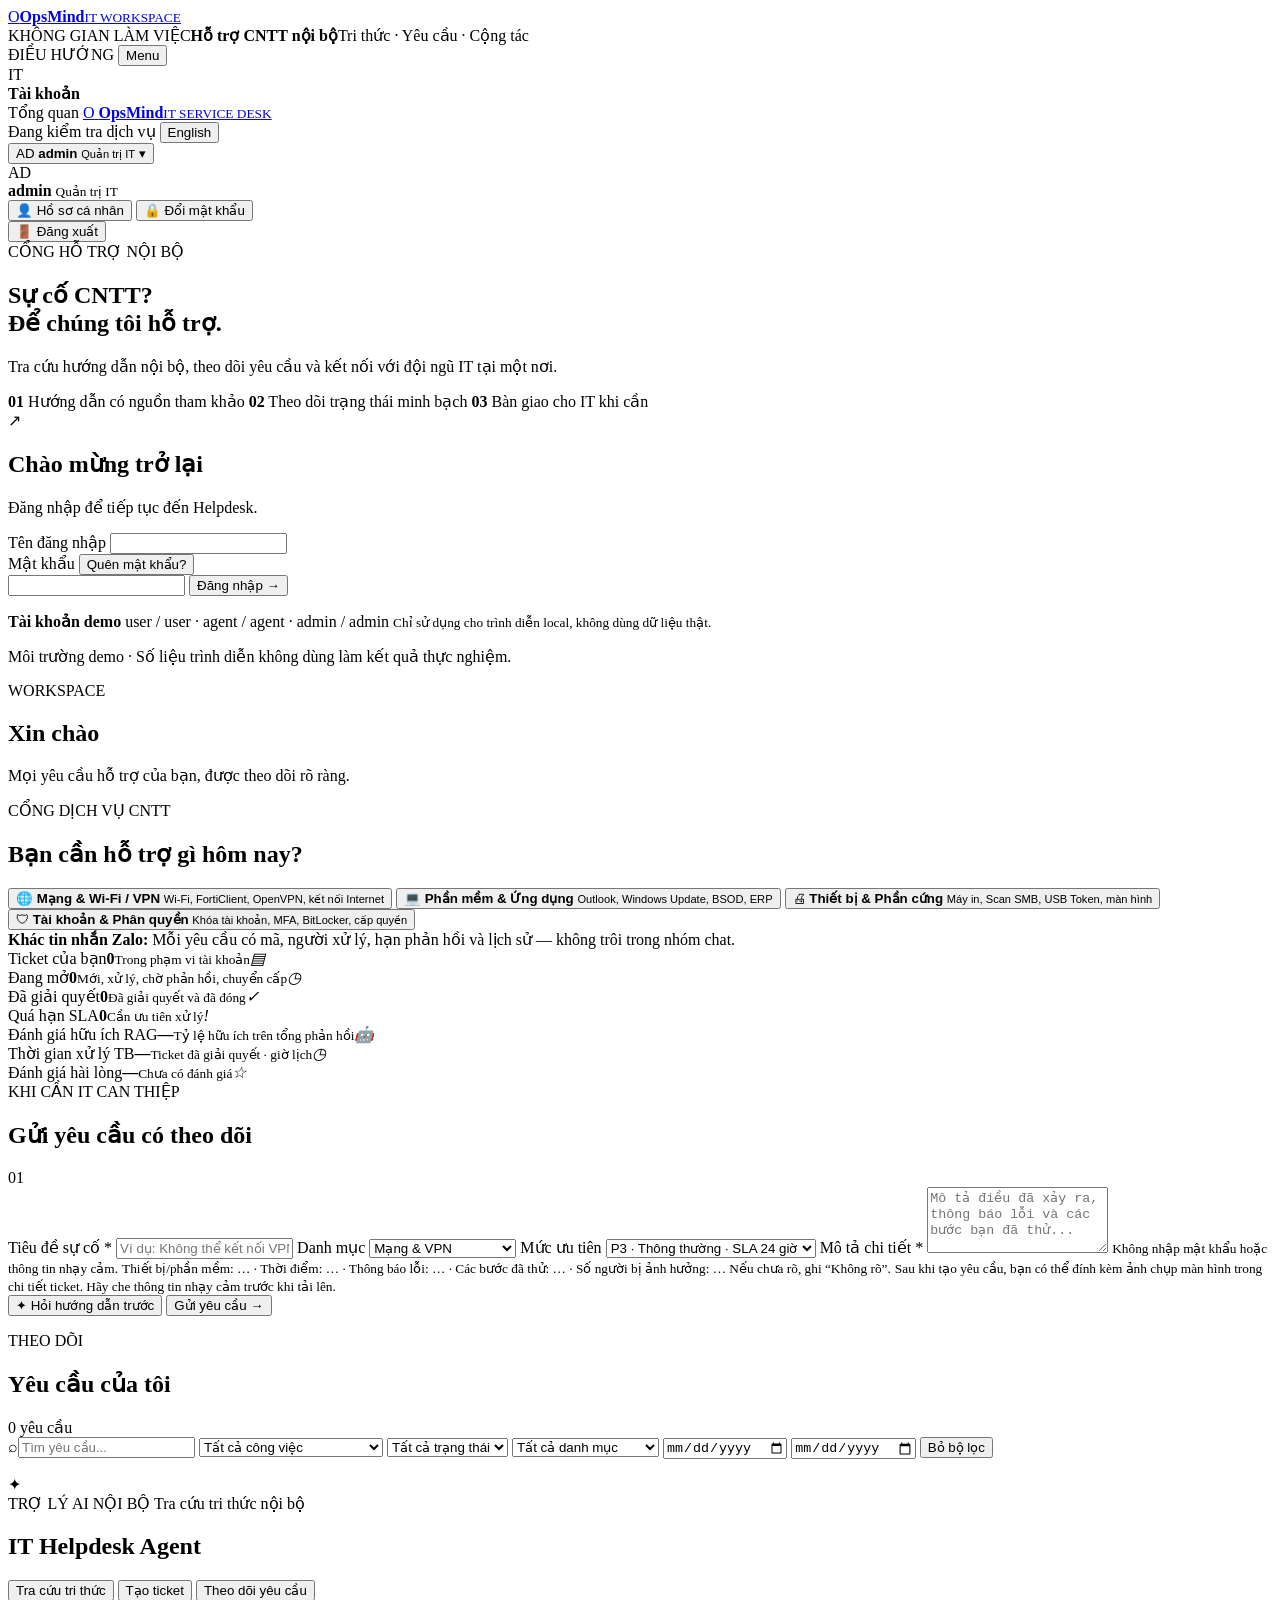
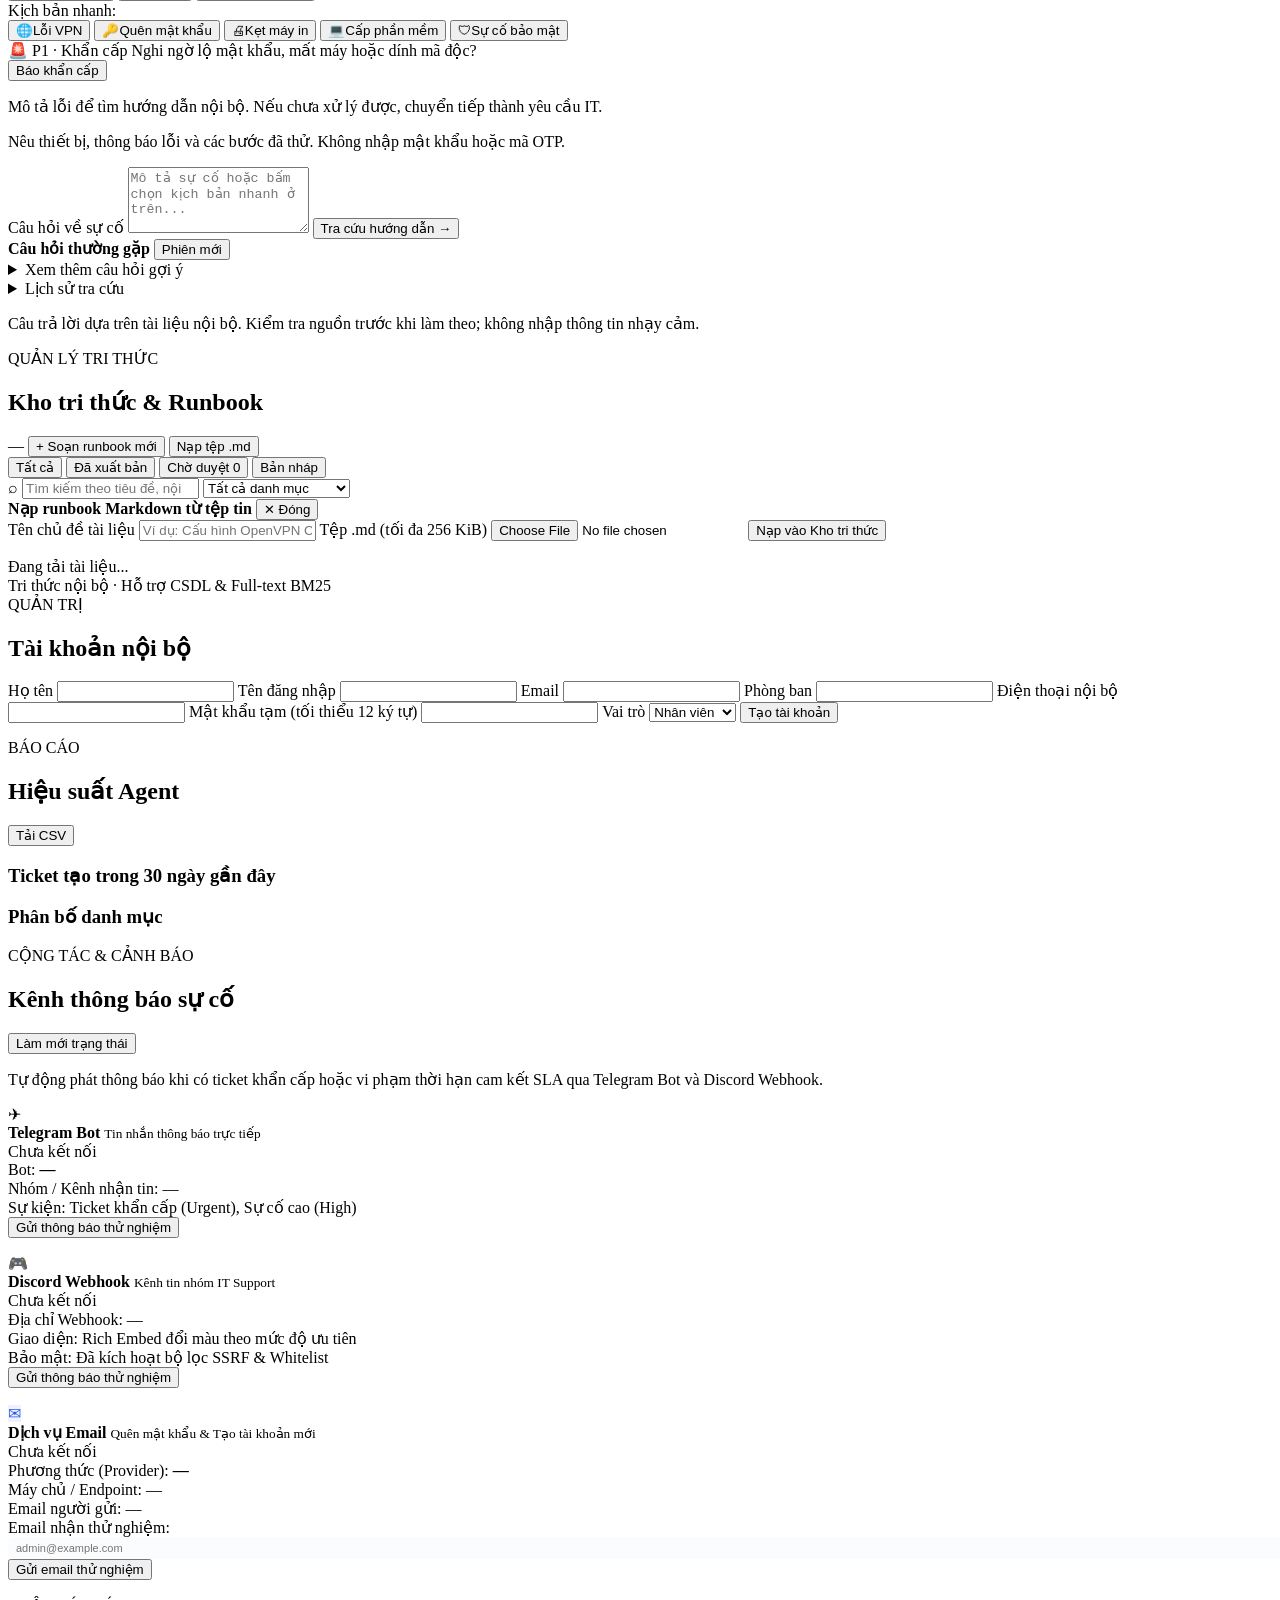
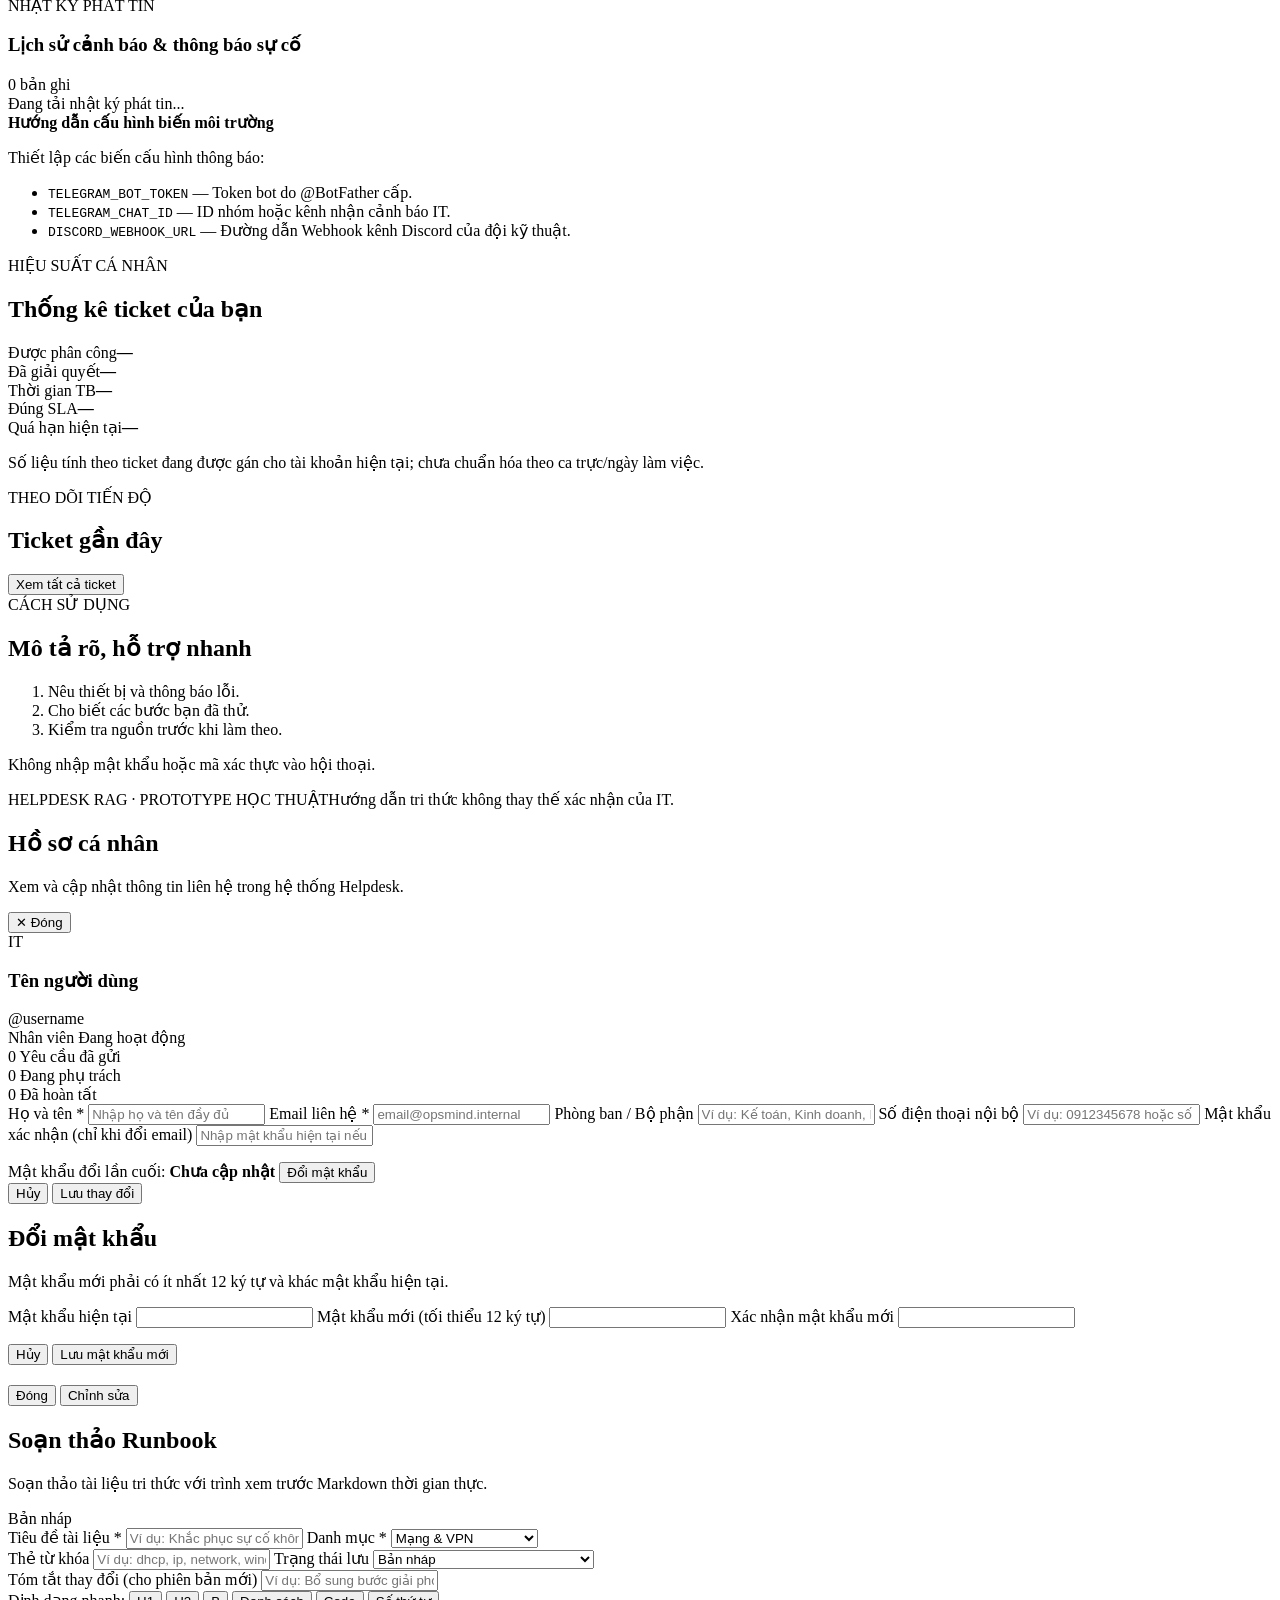
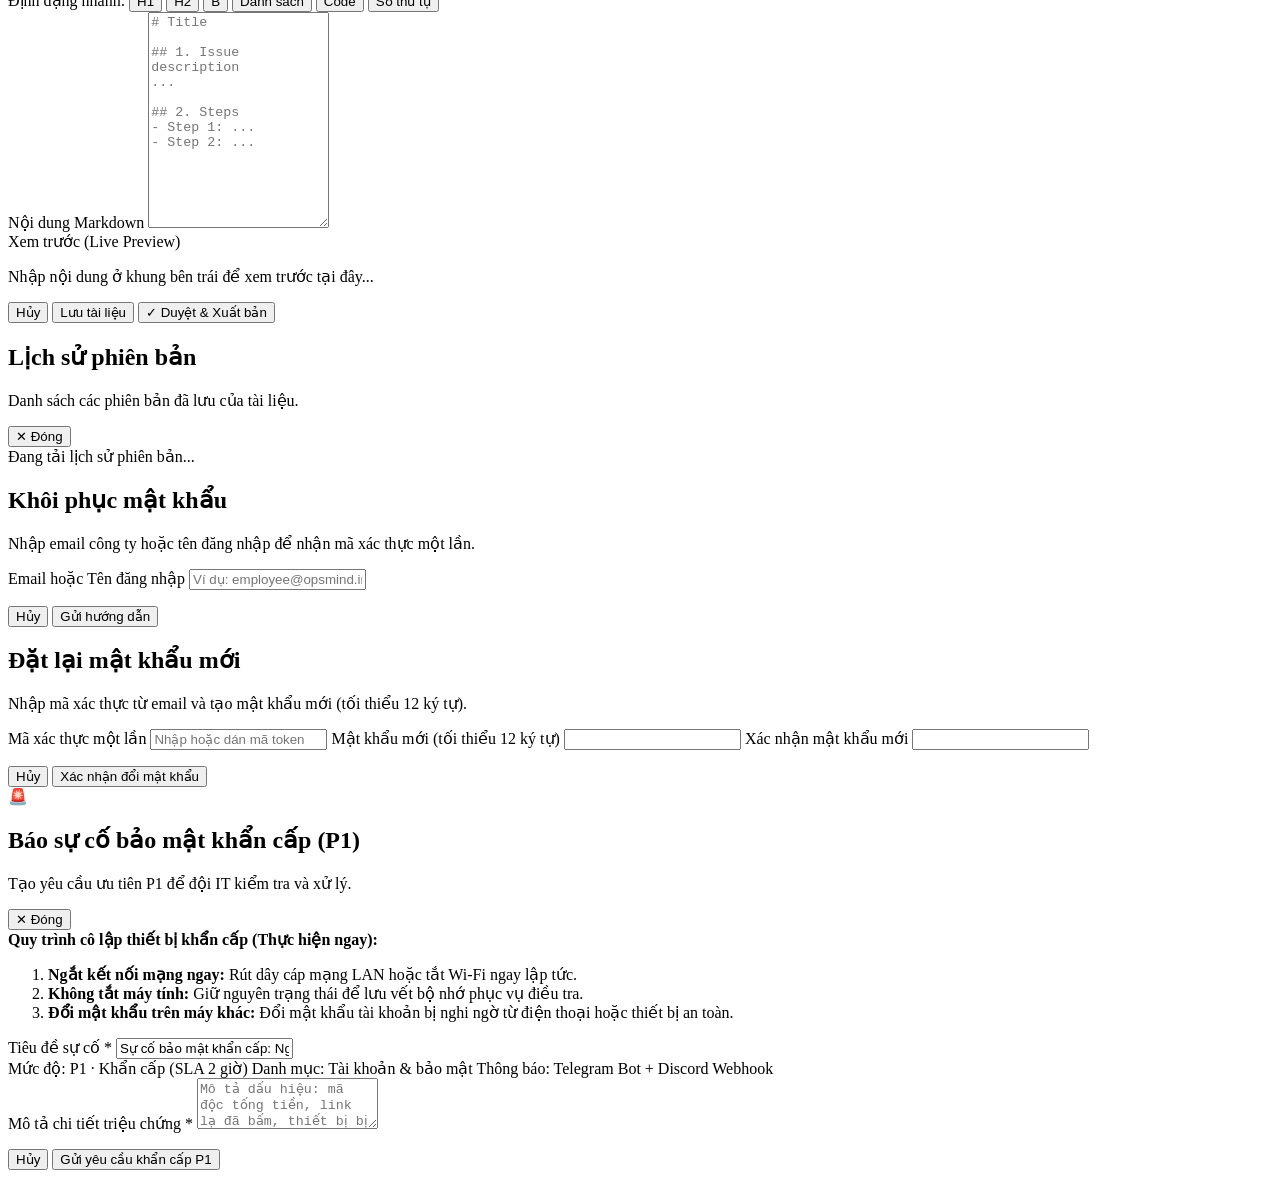
==== commit 348049fb: "Improve responsive workspace and runbook reading experience" ====
--- a/app/static/index.html
+++ b/app/static/index.html
@@ -5,13 +5,14 @@
     <meta name="viewport" content="width=device-width, initial-scale=1" />
     <meta name="theme-color" content="#f3f6fb" />
     <title>Bàn hỗ trợ CNTT | Helpdesk RAG</title>
-    <link rel="stylesheet" href="/static/styles.css?v=20261019-naventic-ai" />
+    <link rel="stylesheet" href="/static/styles.css?v=20261024-ui" />
   </head>
   <body>
     <aside id="workspaceSidebar" class="workspace-sidebar hidden" aria-label="Menu chính">
   <a class="brand sidebar-brand" href="/"><span class="brand-mark">O</span><span><strong>OpsMind</strong><small>IT WORKSPACE</small></span></a>
   <div class="sidebar-context"><span class="eyebrow">KHÔNG GIAN LÀM VIỆC</span><strong>Hỗ trợ CNTT nội bộ</strong><span>Tri thức · Yêu cầu · Cộng tác</span></div>
   <span class="nav-caption">ĐIỀU HƯỚNG</span>
+  <button id="workspaceMenuToggle" class="button button-soft mobile-menu-toggle" type="button" aria-expanded="false" aria-controls="workspaceNav">Menu</button>
   <nav id="workspaceNav" class="workspace-nav hidden" aria-label="Điều hướng workspace"></nav>
   <div class="sidebar-bottom sidebar-bottom-clickable" id="sidebarUserProfileBtn" role="button" tabindex="0" title="Xem hồ sơ cá nhân"><span class="sidebar-avatar" id="sidebarAvatar">IT</span><div><strong id="sidebarUsername">Tài khoản</strong><small id="sidebarRole"></small></div></div>
 </aside>
@@ -24,7 +25,7 @@
         <div class="topbar-right">
           <span id="serviceStateLabel" class="service-state service-state-checking"><i class="status-indicator"></i> <span id="serviceStateText">Đang kiểm tra dịch vụ</span></span>
           <button id="languageToggle" class="button button-quiet language-toggle" type="button" aria-label="Switch language">English</button>
-          
+
           <div id="userMenuWrapper" class="user-menu-wrapper hidden">
             <button id="userMenuBtn" class="user-menu-btn" type="button" aria-expanded="false" aria-haspopup="true">
               <span id="topbarAvatar" class="topbar-avatar">AD</span>
@@ -51,10 +52,6 @@
                 <span class="dropdown-icon">🔒</span>
                 <span>Đổi mật khẩu</span>
               </button>
-              <button id="deleteAccountBtn" class="dropdown-item dropdown-item-danger" type="button" role="menuitem">
-                <span class="dropdown-icon">🗑️</span>
-                <span>Xóa tài khoản vĩnh viễn</span>
-              </button>
               <div class="dropdown-divider"></div>
               <button id="logoutBtn" class="dropdown-item dropdown-item-danger" type="button" role="menuitem">
                 <span class="dropdown-icon">🚪</span>
@@ -100,6 +97,7 @@
         </section>
 
         <section id="workspaceView" class="hidden">
+          <p id="demoDataBanner" class="ticket-receipt hidden">Môi trường demo · Số liệu trình diễn không dùng làm kết quả thực nghiệm.</p>
           <div class="page-heading">
             <div>
               <span id="roleEyebrow" class="eyebrow">WORKSPACE</span>
@@ -148,7 +146,7 @@
             <article class="stat-card"><span>Đang mở</span><strong id="statActive">0</strong><small>Mới, xử lý, chờ phản hồi, chuyển cấp</small><i>◷</i></article>
             <article class="stat-card"><span>Đã giải quyết</span><strong id="statResolved">0</strong><small>Đã giải quyết và đã đóng</small><i>✓</i></article>
             <article class="stat-card stat-alert"><span>Quá hạn SLA</span><strong id="statOverdue">0</strong><small>Cần ưu tiên xử lý</small><i>!</i></article>
-            <article id="statSelfServiceCard" class="stat-card stat-ai"><span>Đánh giá hữu ích RAG</span><strong id="statSelfService">—</strong><small id="statSelfServiceDetail">Tỷ lệ hữu ích trên tổng phản hồi</small><i>🤖</i></article>
+            <article id="statSelfServiceCard" class="stat-card stat-ai"><span>Đánh giá hữu ích RAG</span><strong id="statSelfService">—</strong><small>Tỷ lệ hữu ích trên tổng phản hồi</small><i>🤖</i></article>
             <article id="statResolutionCard" class="stat-card"><span>Thời gian xử lý TB</span><strong id="statResolution">—</strong><small>Ticket đã giải quyết · giờ lịch</small><i>◷</i></article>
             <article id="statRatingCard" class="stat-card"><span>Đánh giá hài lòng</span><strong id="statRating">—</strong><small id="ratingCount">Chưa có đánh giá</small><i>☆</i></article>
           </section>
@@ -184,6 +182,8 @@
                   <label class="field wide-field" for="ticketDescription">Mô tả chi tiết <span>*</span>
                     <textarea id="ticketDescription" name="description" rows="4" minlength="10" maxlength="5000" placeholder="Mô tả điều đã xảy ra, thông báo lỗi và các bước bạn đã thử..." required></textarea>
                     <small>Không nhập mật khẩu hoặc thông tin nhạy cảm.</small>
+                    <small>Thiết bị/phần mềm: … · Thời điểm: … · Thông báo lỗi: … · Các bước đã thử: … · Số người bị ảnh hưởng: … Nếu chưa rõ, ghi “Không rõ”.</small>
+                    <small>Sau khi tạo yêu cầu, bạn có thể đính kèm ảnh chụp màn hình trong chi tiết ticket. Hãy che thông tin nhạy cảm trước khi tải lên.</small>
                   </label>
                   <div class="form-actions wide-field">
                     <button id="draftFromRagBtn" class="button button-soft" type="button">✦ Hỏi hướng dẫn trước</button>
@@ -240,16 +240,17 @@
                   <div class="assistant-title-group">
                     <div class="assistant-title-row">
                       <span class="eyebrow">TRỢ LÝ AI NỘI BỘ</span>
-                      <span class="agent-live-badge"><span>Tra cứu tri thức nội bộ</span></span>
+                      <span class="agent-live-badge"><span class="live-dot"></span><span>Tra cứu tri thức nội bộ</span></span>
                     </div>
                     <h2 id="assistantTitle">IT Helpdesk Agent</h2>
                   </div>
                 </div>
 
                 <div class="agent-integrations" aria-label="Chức năng Helpdesk">
-                  <span class="integration-chip">Tra cứu tri thức</span>
-                  <span class="integration-chip">Tạo ticket</span>
-                  <span class="integration-chip">Theo dõi yêu cầu</span>
+                  <button type="button" class="button button-soft integration-chip" data-shortcut="assistant">Tra cứu tri thức</button>
+                  <button type="button" class="button button-soft integration-chip" data-shortcut="submit">Tạo ticket</button>
+                  <button type="button" class="button button-soft integration-chip" data-shortcut="tickets">Theo dõi yêu cầu</button>
+
                 </div>
 
                 <div class="scenario-chips-container">
@@ -282,7 +283,7 @@
                   <strong>Câu hỏi thường gặp</strong>
                   <button id="newChatBtn" class="button button-quiet" type="button">Phiên mới</button>
                 </div>
-                <div id="popularQuestions" class="popular-questions" aria-label="Câu hỏi thường gặp">
+                <details class="more-questions"><summary>Xem thêm câu hỏi gợi ý</summary><div id="popularQuestions" class="popular-questions" aria-label="Câu hỏi thường gặp">
                   <button type="button" data-question="Tôi không kết nối được VPN FortiClient">Không kết nối được VPN</button>
                   <button type="button" data-question="Máy in bị kẹt lệnh, tôi cần kiểm tra gì?">Máy in bị kẹt lệnh</button>
                   <button type="button" data-question="Outlook không nhận được email">Outlook không nhận email</button>
@@ -290,6 +291,7 @@
                   <button type="button" data-question="Tài khoản MFA không xác thực được">MFA không xác thực</button>
                   <button type="button" data-question="Wi-Fi văn phòng không kết nối được">Wi-Fi không kết nối</button>
                 </div>
+                </details>
                 <details class="chat-history">
                   <summary>Lịch sử tra cứu</summary>
                   <div id="chatHistoryList" class="chat-history-list"><span class="muted">Chưa có hội thoại.</span></div>
@@ -408,7 +410,7 @@
                   </div>
                   <button id="refreshNotificationsBtn" class="button button-quiet" type="button">Làm mới trạng thái</button>
                 </div>
-                <p class="muted">Gửi thông báo khi tạo ticket hoặc chuyển cấp qua kênh đã cấu hình. Chưa có cảnh báo tự động khi quá hạn SLA.</p>
+                <p class="muted">Tự động phát thông báo khi có ticket khẩn cấp hoặc vi phạm thời hạn cam kết SLA qua Telegram Bot và Discord Webhook.</p>
 
                 <div class="notification-channels-grid">
                   <article class="channel-card">
@@ -433,7 +435,7 @@
                       </div>
                       <div class="channel-row">
                         <span>Sự kiện:</span>
-                        <span>Tạo ticket, chuyển cấp</span>
+                        <span>Ticket khẩn cấp (Urgent), Sự cố cao (High)</span>
                       </div>
                     </div>
                     <div class="channel-footer">
@@ -442,7 +444,38 @@
                     </div>
                   </article>
 
-<article class="channel-card">
+                  <article class="channel-card">
+                    <div class="channel-header">
+                      <div class="channel-title-group">
+                        <span class="channel-icon channel-discord">🎮</span>
+                        <div>
+                          <strong>Discord Webhook</strong>
+                          <small>Kênh tin nhóm IT Support</small>
+                        </div>
+                      </div>
+                      <span id="discordStatusBadge" class="tag tag-status-draft">Chưa kết nối</span>
+                    </div>
+                    <div class="channel-body">
+                      <div class="channel-row">
+                        <span>Địa chỉ Webhook:</span>
+                        <span id="discordWebhookUrl" class="mono">—</span>
+                      </div>
+                      <div class="channel-row">
+                        <span>Giao diện:</span>
+                        <span>Rich Embed đổi màu theo mức độ ưu tiên</span>
+                      </div>
+                      <div class="channel-row">
+                        <span>Bảo mật:</span>
+                        <span>Đã kích hoạt bộ lọc SSRF & Whitelist</span>
+                      </div>
+                    </div>
+                    <div class="channel-footer">
+                      <button id="testDiscordBtn" class="button button-soft button-wide" type="button">Gửi thông báo thử nghiệm</button>
+                      <p id="discordTestMessage" class="form-message" role="status"></p>
+                    </div>
+                  </article>
+
+                  <article class="channel-card">
                     <div class="channel-header">
                       <div class="channel-title-group">
                         <span class="channel-icon" style="background:#eef2ff; color:#315de7;">✉</span>
@@ -497,6 +530,7 @@
                   <ul>
                     <li><code>TELEGRAM_BOT_TOKEN</code> — <span>Token bot do @BotFather cấp.</span></li>
                     <li><code>TELEGRAM_CHAT_ID</code> — <span>ID nhóm hoặc kênh nhận cảnh báo IT.</span></li>
+                    <li><code>DISCORD_WEBHOOK_URL</code> — <span>Đường dẫn Webhook kênh Discord của đội kỹ thuật.</span></li>
                   </ul>
                 </div>
               </section>
@@ -590,7 +624,6 @@
               <span class="muted">Mật khẩu đổi lần cuối:</span>
               <strong id="profilePwdChangedAt">Chưa cập nhật</strong>
               <button id="profileChangePasswordBtn" class="link-button" type="button">Đổi mật khẩu</button>
-              <button id="profileDeleteAccountBtn" class="link-button text-danger" type="button">Xóa tài khoản vĩnh viễn</button>
             </div>
             <div class="modal-actions">
               <button id="cancelUserProfileBtn" class="button button-quiet" type="button">Hủy</button>
@@ -624,6 +657,17 @@
       </div>
     </div>
 
+    <div id="knowledgeReaderModal" class="modal-overlay hidden" role="dialog" aria-modal="true" aria-labelledby="knowledgeReaderTitle">
+      <section class="panel knowledge-reader">
+        <h2 id="knowledgeReaderTitle" tabindex="-1"></h2>
+        <p id="knowledgeReaderMeta" class="muted"></p>
+        <div id="knowledgeReaderContent"></div>
+        <div class="form-actions">
+          <button id="closeKnowledgeReader" type="button" class="button button-quiet">Đóng</button>
+          <button id="editKnowledgeReader" type="button" class="button button-primary">Chỉnh sửa</button>
+        </div>
+      </section>
+    </div>
     <div id="knowledgeEditorModal" class="modal-overlay hidden" role="dialog" aria-modal="true" aria-labelledby="knowledgeEditorTitle">
       <div class="modal-card modal-card-wide">
         <div class="modal-header">
@@ -759,7 +803,7 @@
             <span class="emergency-icon">🚨</span>
             <div>
               <h2 id="emergencyModalHeading">Báo sự cố bảo mật khẩn cấp (P1)</h2>
-              <p class="muted">Tạo ticket ưu tiên P1; chưa có xác nhận nhân viên tiếp nhận.</p>
+              <p class="muted">Tạo yêu cầu ưu tiên P1 để đội IT kiểm tra và xử lý.</p>
             </div>
           </div>
           <button id="closeEmergencyModalBtn" class="button button-quiet" type="button">✕ Đóng</button>
@@ -781,7 +825,7 @@
           <div class="emergency-meta-row">
             <span class="tag tag-urgent">Mức độ: P1 · Khẩn cấp (SLA 2 giờ)</span>
             <span class="tag">Danh mục: Tài khoản & bảo mật</span>
-            <span class="tag">Thông báo phụ thuộc cấu hình kênh; chưa có xác nhận gửi.</span>
+            <span class="tag">Thông báo: Telegram Bot + Discord Webhook</span>
           </div>
           <label class="field" for="emergencyDescriptionInput">Mô tả chi tiết triệu chứng <span>*</span>
             <textarea id="emergencyDescriptionInput" name="description" rows="3" minlength="10" maxlength="5000" placeholder="Mô tả dấu hiệu: mã độc tống tiền, link lạ đã bấm, thiết bị bị mất, hoặc mã OTP bị yêu cầu bất thường..." required></textarea>
@@ -789,17 +833,17 @@
           <p id="emergencyMessage" class="form-message" role="status"></p>
           <div class="modal-actions">
             <button id="cancelEmergencyBtn" class="button button-quiet" type="button">Hủy</button>
-            <button class="button button-danger" type="submit">🚨 Tạo ticket P1</button>
+            <button class="button button-danger" type="submit">Gửi yêu cầu khẩn cấp P1</button>
           </div>
         </form>
       </div>
     </div>
 
-    <script src="/static/i18n.js?v=20261022-aud16-completion"></script>
-    <script src="/static/modules/markdown.js?v=20261021-v9"></script>
-    <script src="/static/modules/notifications.js?v=20261021-v9"></script>
-    <script src="/static/modules/admin.js?v=20261021-v9"></script>
-    <script src="/static/modules/knowledge.js?v=20261021-v9"></script>
-    <script src="/static/app.js?v=20261022-aud23"></script>
+    <script src="/static/i18n.js?v=20261024-ui"></script>
+    <script src="/static/modules/markdown.js?v=20261024-ui"></script>
+    <script src="/static/modules/notifications.js?v=20261024-ui"></script>
+    <script src="/static/modules/admin.js?v=20261024-ui"></script>
+    <script src="/static/modules/knowledge.js?v=20261024-ui"></script>
+    <script src="/static/app.js?v=20261024-ui"></script>
   </body>
 </html>
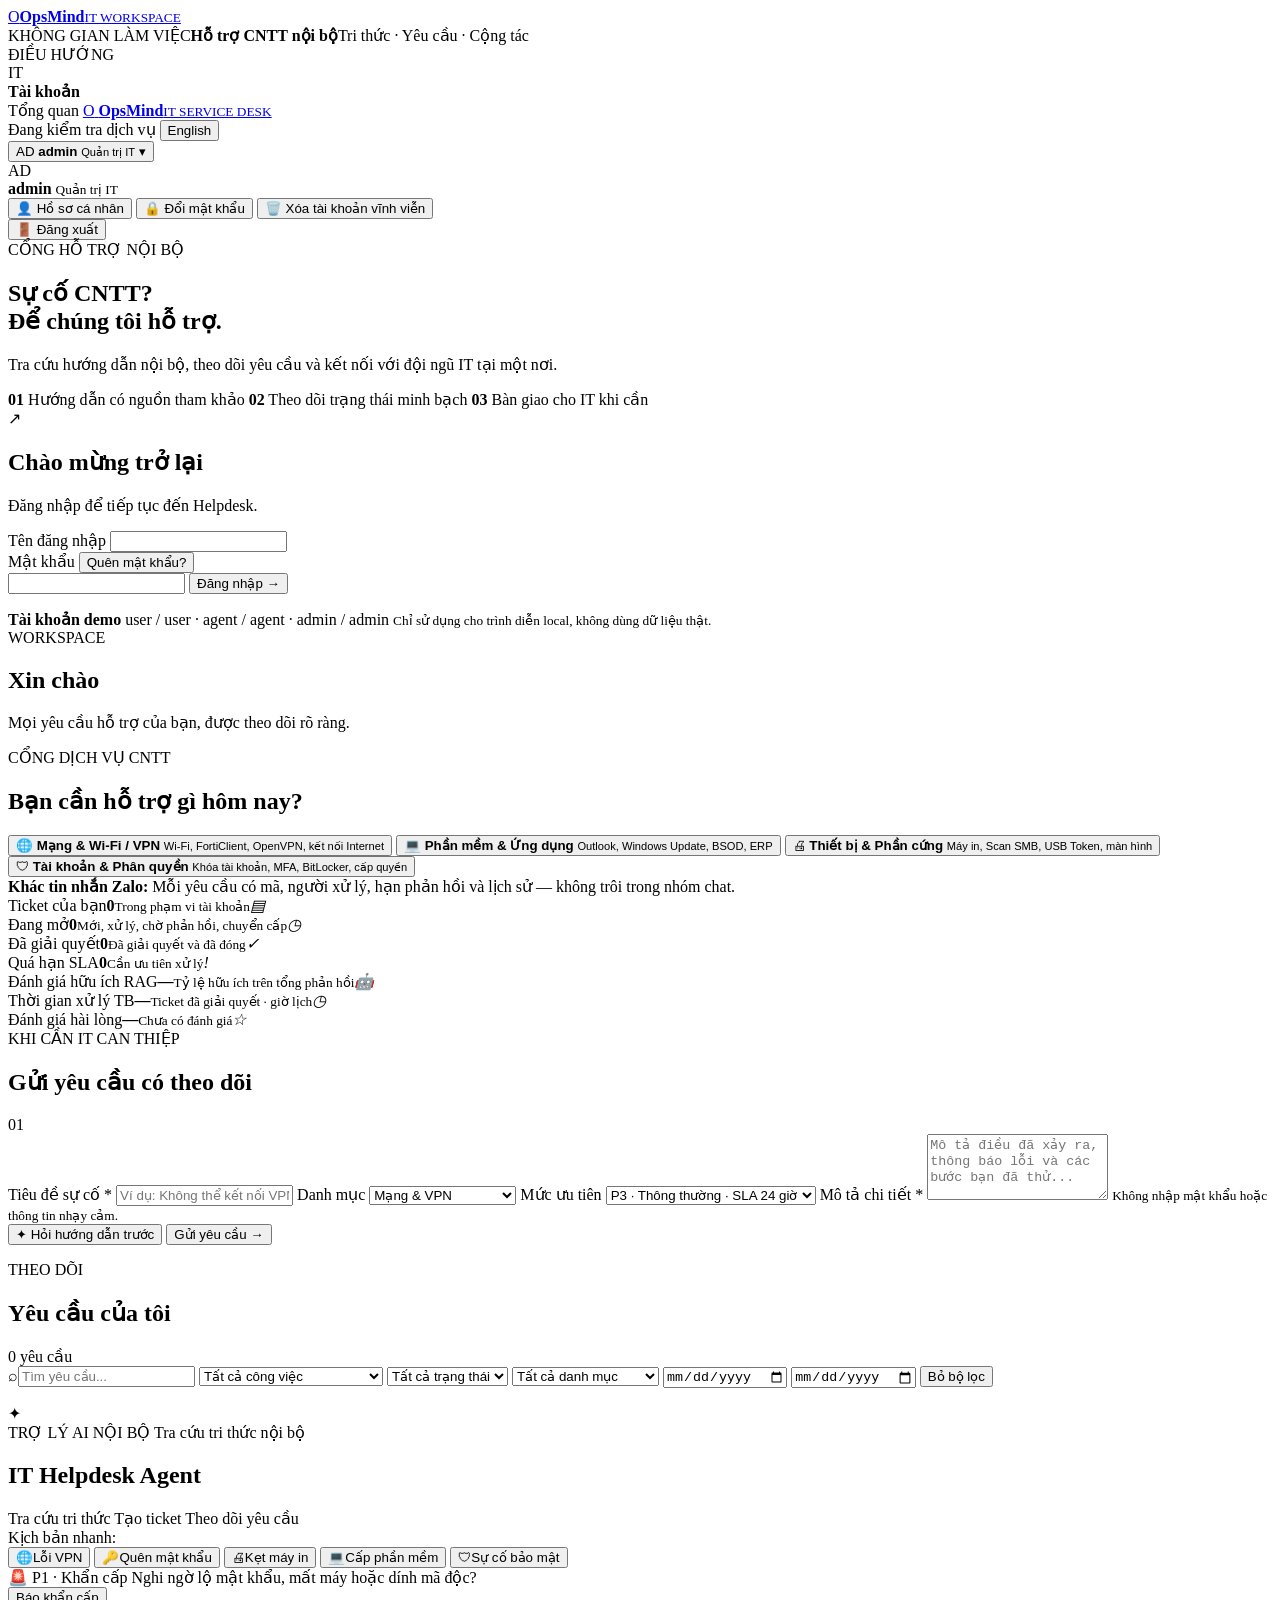
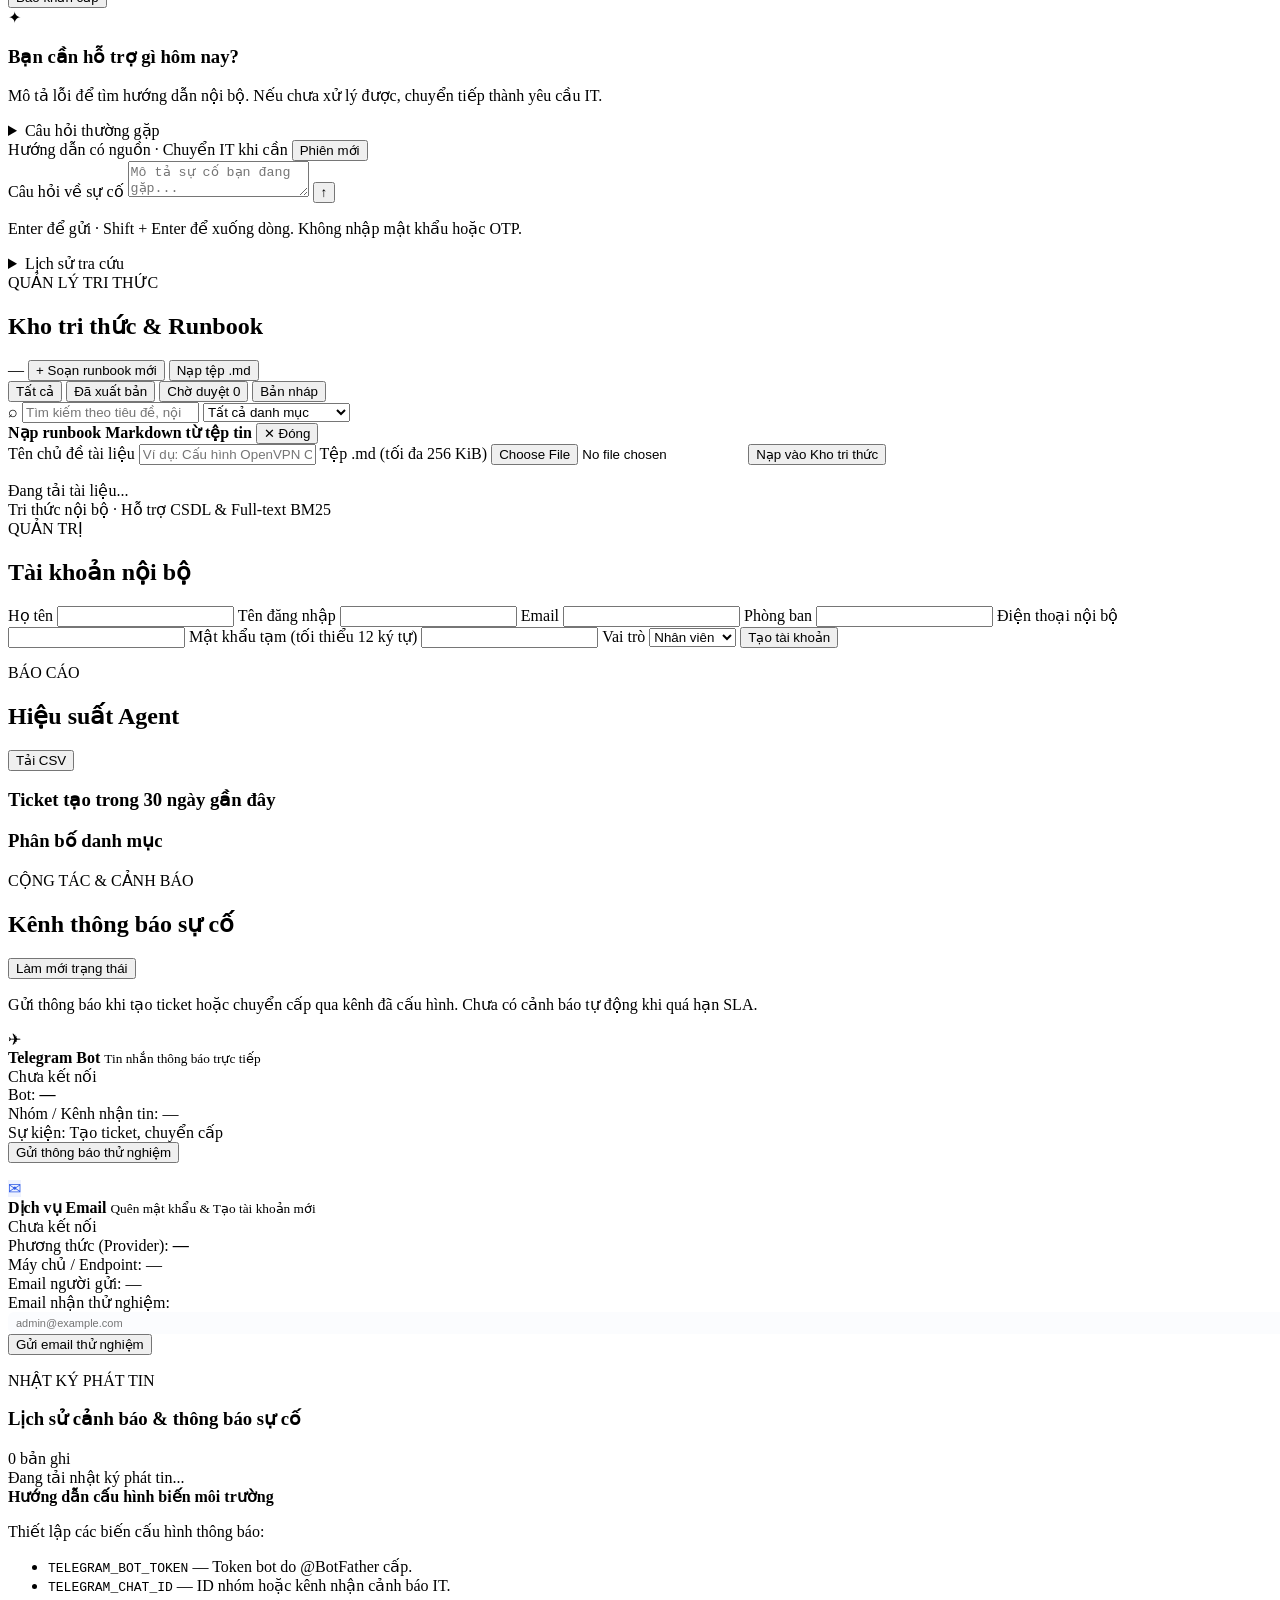
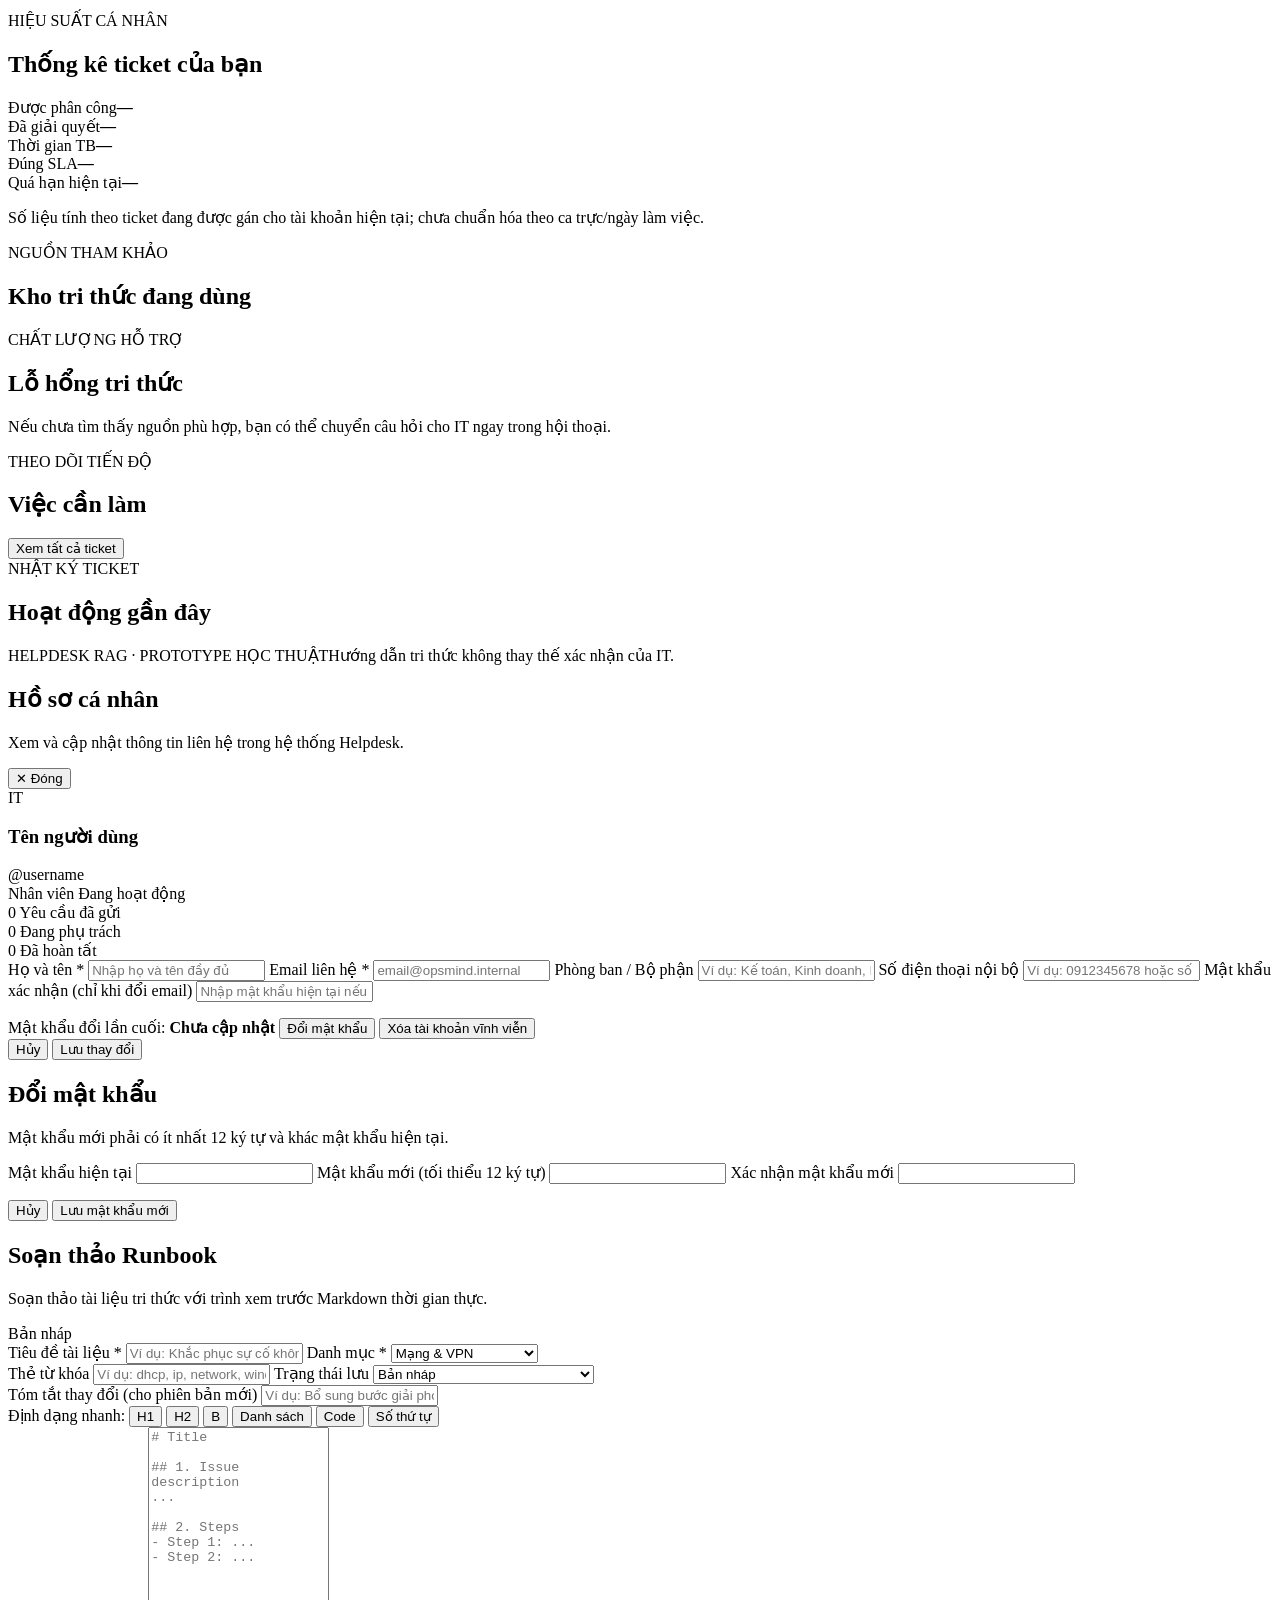
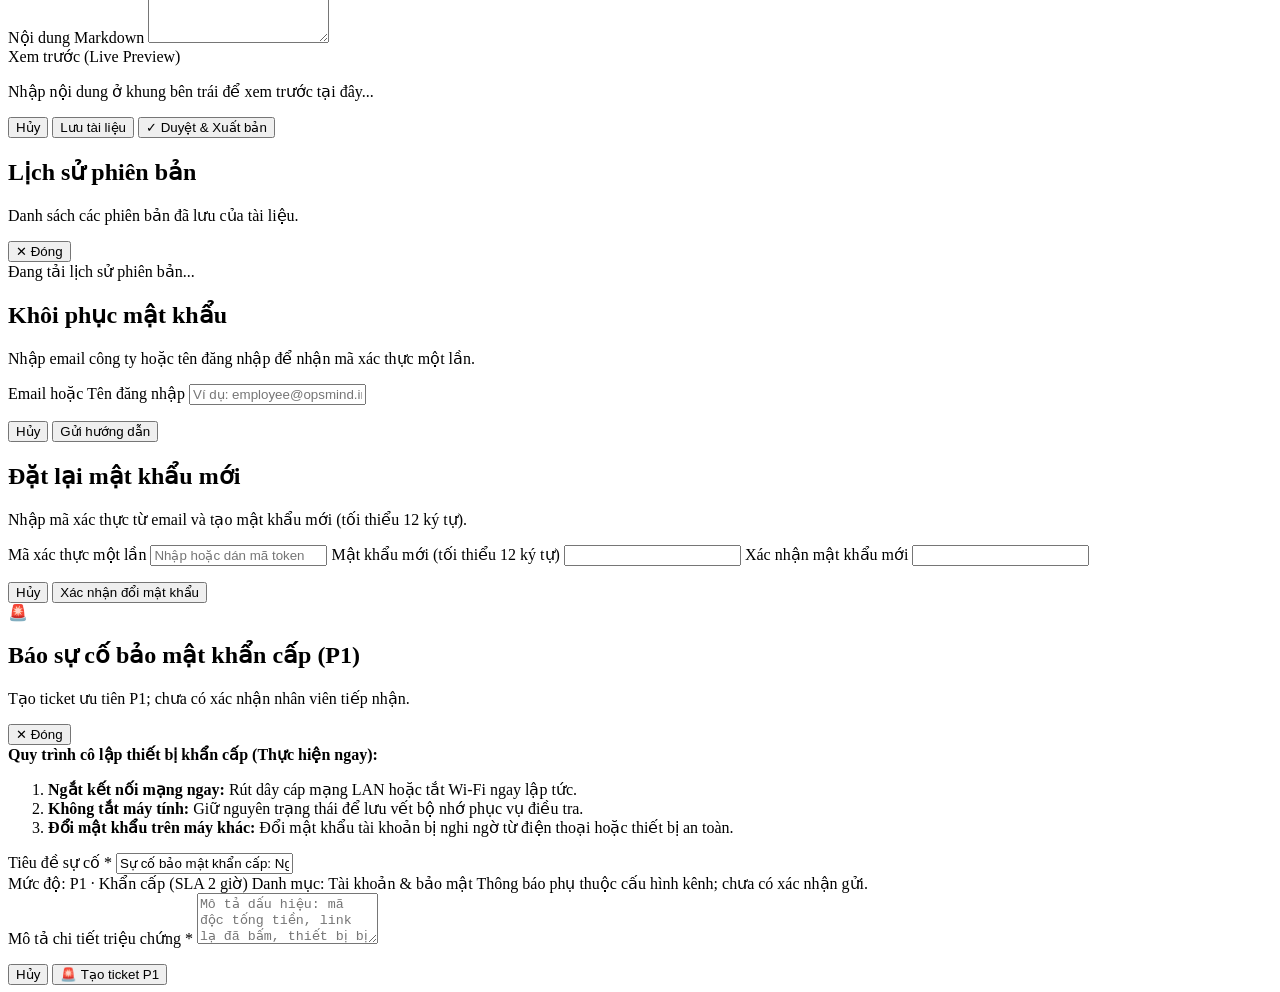
==== commit 46ee94a5: "feat(ui): redesign assistant chat and support context panels" ====
--- a/app/static/index.html
+++ b/app/static/index.html
@@ -5,14 +5,14 @@
     <meta name="viewport" content="width=device-width, initial-scale=1" />
     <meta name="theme-color" content="#f3f6fb" />
     <title>Bàn hỗ trợ CNTT | Helpdesk RAG</title>
-    <link rel="stylesheet" href="/static/styles.css?v=20261024-ui" />
+    <link rel="stylesheet" href="/static/styles.css?v=20261026-ui1" />
+    <link rel="stylesheet" href="/static/assistant.css?v=20261026-ui1" />
   </head>
   <body>
     <aside id="workspaceSidebar" class="workspace-sidebar hidden" aria-label="Menu chính">
   <a class="brand sidebar-brand" href="/"><span class="brand-mark">O</span><span><strong>OpsMind</strong><small>IT WORKSPACE</small></span></a>
   <div class="sidebar-context"><span class="eyebrow">KHÔNG GIAN LÀM VIỆC</span><strong>Hỗ trợ CNTT nội bộ</strong><span>Tri thức · Yêu cầu · Cộng tác</span></div>
   <span class="nav-caption">ĐIỀU HƯỚNG</span>
-  <button id="workspaceMenuToggle" class="button button-soft mobile-menu-toggle" type="button" aria-expanded="false" aria-controls="workspaceNav">Menu</button>
   <nav id="workspaceNav" class="workspace-nav hidden" aria-label="Điều hướng workspace"></nav>
   <div class="sidebar-bottom sidebar-bottom-clickable" id="sidebarUserProfileBtn" role="button" tabindex="0" title="Xem hồ sơ cá nhân"><span class="sidebar-avatar" id="sidebarAvatar">IT</span><div><strong id="sidebarUsername">Tài khoản</strong><small id="sidebarRole"></small></div></div>
 </aside>
@@ -25,7 +25,7 @@
         <div class="topbar-right">
           <span id="serviceStateLabel" class="service-state service-state-checking"><i class="status-indicator"></i> <span id="serviceStateText">Đang kiểm tra dịch vụ</span></span>
           <button id="languageToggle" class="button button-quiet language-toggle" type="button" aria-label="Switch language">English</button>
-
+          
           <div id="userMenuWrapper" class="user-menu-wrapper hidden">
             <button id="userMenuBtn" class="user-menu-btn" type="button" aria-expanded="false" aria-haspopup="true">
               <span id="topbarAvatar" class="topbar-avatar">AD</span>
@@ -52,6 +52,10 @@
                 <span class="dropdown-icon">🔒</span>
                 <span>Đổi mật khẩu</span>
               </button>
+              <button id="deleteAccountBtn" class="dropdown-item dropdown-item-danger" type="button" role="menuitem">
+                <span class="dropdown-icon">🗑️</span>
+                <span>Xóa tài khoản vĩnh viễn</span>
+              </button>
               <div class="dropdown-divider"></div>
               <button id="logoutBtn" class="dropdown-item dropdown-item-danger" type="button" role="menuitem">
                 <span class="dropdown-icon">🚪</span>
@@ -97,7 +101,6 @@
         </section>
 
         <section id="workspaceView" class="hidden">
-          <p id="demoDataBanner" class="ticket-receipt hidden">Môi trường demo · Số liệu trình diễn không dùng làm kết quả thực nghiệm.</p>
           <div class="page-heading">
             <div>
               <span id="roleEyebrow" class="eyebrow">WORKSPACE</span>
@@ -146,7 +149,7 @@
             <article class="stat-card"><span>Đang mở</span><strong id="statActive">0</strong><small>Mới, xử lý, chờ phản hồi, chuyển cấp</small><i>◷</i></article>
             <article class="stat-card"><span>Đã giải quyết</span><strong id="statResolved">0</strong><small>Đã giải quyết và đã đóng</small><i>✓</i></article>
             <article class="stat-card stat-alert"><span>Quá hạn SLA</span><strong id="statOverdue">0</strong><small>Cần ưu tiên xử lý</small><i>!</i></article>
-            <article id="statSelfServiceCard" class="stat-card stat-ai"><span>Đánh giá hữu ích RAG</span><strong id="statSelfService">—</strong><small>Tỷ lệ hữu ích trên tổng phản hồi</small><i>🤖</i></article>
+            <article id="statSelfServiceCard" class="stat-card stat-ai"><span>Đánh giá hữu ích RAG</span><strong id="statSelfService">—</strong><small id="statSelfServiceDetail">Tỷ lệ hữu ích trên tổng phản hồi</small><i>🤖</i></article>
             <article id="statResolutionCard" class="stat-card"><span>Thời gian xử lý TB</span><strong id="statResolution">—</strong><small>Ticket đã giải quyết · giờ lịch</small><i>◷</i></article>
             <article id="statRatingCard" class="stat-card"><span>Đánh giá hài lòng</span><strong id="statRating">—</strong><small id="ratingCount">Chưa có đánh giá</small><i>☆</i></article>
           </section>
@@ -182,8 +185,6 @@
                   <label class="field wide-field" for="ticketDescription">Mô tả chi tiết <span>*</span>
                     <textarea id="ticketDescription" name="description" rows="4" minlength="10" maxlength="5000" placeholder="Mô tả điều đã xảy ra, thông báo lỗi và các bước bạn đã thử..." required></textarea>
                     <small>Không nhập mật khẩu hoặc thông tin nhạy cảm.</small>
-                    <small>Thiết bị/phần mềm: … · Thời điểm: … · Thông báo lỗi: … · Các bước đã thử: … · Số người bị ảnh hưởng: … Nếu chưa rõ, ghi “Không rõ”.</small>
-                    <small>Sau khi tạo yêu cầu, bạn có thể đính kèm ảnh chụp màn hình trong chi tiết ticket. Hãy che thông tin nhạy cảm trước khi tải lên.</small>
                   </label>
                   <div class="form-actions wide-field">
                     <button id="draftFromRagBtn" class="button button-soft" type="button">✦ Hỏi hướng dẫn trước</button>
@@ -240,17 +241,16 @@
                   <div class="assistant-title-group">
                     <div class="assistant-title-row">
                       <span class="eyebrow">TRỢ LÝ AI NỘI BỘ</span>
-                      <span class="agent-live-badge"><span class="live-dot"></span><span>Tra cứu tri thức nội bộ</span></span>
+                      <span class="agent-live-badge"><span>Tra cứu tri thức nội bộ</span></span>
                     </div>
                     <h2 id="assistantTitle">IT Helpdesk Agent</h2>
                   </div>
                 </div>
 
                 <div class="agent-integrations" aria-label="Chức năng Helpdesk">
-                  <button type="button" class="button button-soft integration-chip" data-shortcut="assistant">Tra cứu tri thức</button>
-                  <button type="button" class="button button-soft integration-chip" data-shortcut="submit">Tạo ticket</button>
-                  <button type="button" class="button button-soft integration-chip" data-shortcut="tickets">Theo dõi yêu cầu</button>
-
+                  <span class="integration-chip">Tra cứu tri thức</span>
+                  <span class="integration-chip">Tạo ticket</span>
+                  <span class="integration-chip">Theo dõi yêu cầu</span>
                 </div>
 
                 <div class="scenario-chips-container">
@@ -272,18 +272,14 @@
                   <button id="openEmergencyModalBtn" class="button button-danger-sm" type="button">Báo khẩn cấp</button>
                 </div>
 
-                <p id="assistantIntro" class="assistant-intro">Mô tả lỗi để tìm hướng dẫn nội bộ. Nếu chưa xử lý được, chuyển tiếp thành yêu cầu IT.</p>
-                <p id="ragQuestionHint" class="muted">Nêu thiết bị, thông báo lỗi và các bước đã thử. Không nhập mật khẩu hoặc mã OTP.</p>
-                <form id="ragForm">
-                  <label class="sr-only" for="ragQuestion">Câu hỏi về sự cố</label>
-                  <textarea id="ragQuestion" rows="4" minlength="3" maxlength="2000" required aria-describedby="ragQuestionHint" placeholder="Mô tả sự cố hoặc bấm chọn kịch bản nhanh ở trên..."></textarea>
-                  <button class="button button-dark button-wide" type="submit">Tra cứu hướng dẫn <span>→</span></button>
-                </form>
-                <div class="chat-tools">
-                  <strong>Câu hỏi thường gặp</strong>
-                  <button id="newChatBtn" class="button button-quiet" type="button">Phiên mới</button>
-                </div>
-                <details class="more-questions"><summary>Xem thêm câu hỏi gợi ý</summary><div id="popularQuestions" class="popular-questions" aria-label="Câu hỏi thường gặp">
+                <div class="assistant-chat-scroll" id="assistantChatScroll">
+                  <div class="assistant-welcome">
+                    <span class="assistant-welcome-icon" aria-hidden="true">✦</span>
+                    <h3>Bạn cần hỗ trợ gì hôm nay?</h3>
+                    <p id="assistantIntro" class="assistant-intro">Mô tả lỗi để tìm hướng dẫn nội bộ. Nếu chưa xử lý được, chuyển tiếp thành yêu cầu IT.</p>
+                  </div>
+                  <details class="assistant-suggestions"><summary>Câu hỏi thường gặp</summary>
+                <div id="popularQuestions" class="popular-questions" aria-label="Câu hỏi thường gặp">
                   <button type="button" data-question="Tôi không kết nối được VPN FortiClient">Không kết nối được VPN</button>
                   <button type="button" data-question="Máy in bị kẹt lệnh, tôi cần kiểm tra gì?">Máy in bị kẹt lệnh</button>
                   <button type="button" data-question="Outlook không nhận được email">Outlook không nhận email</button>
@@ -291,13 +287,25 @@
                   <button type="button" data-question="Tài khoản MFA không xác thực được">MFA không xác thực</button>
                   <button type="button" data-question="Wi-Fi văn phòng không kết nối được">Wi-Fi không kết nối</button>
                 </div>
-                </details>
+                  </details>
+                  <div id="ragResult" class="rag-result hidden" aria-live="polite" tabindex="-1"></div>
+                </div>
+                <div class="assistant-composer">
+                  <div class="chat-tools">
+                    <span class="muted">Hướng dẫn có nguồn · Chuyển IT khi cần</span>
+                    <button id="newChatBtn" class="button button-quiet" type="button">Phiên mới</button>
+                  </div>
+                  <form id="ragForm">
+                    <label class="sr-only" for="ragQuestion">Câu hỏi về sự cố</label>
+                    <textarea id="ragQuestion" rows="2" minlength="3" maxlength="2000" required aria-describedby="ragQuestionHint" placeholder="Mô tả sự cố bạn đang gặp..."></textarea>
+                    <button class="button assistant-send" type="submit" aria-label="Gửi câu hỏi">↑</button>
+                  </form>
+                  <p id="ragQuestionHint" class="muted">Enter để gửi · Shift + Enter để xuống dòng. Không nhập mật khẩu hoặc OTP.</p>
                 <details class="chat-history">
                   <summary>Lịch sử tra cứu</summary>
                   <div id="chatHistoryList" class="chat-history-list"><span class="muted">Chưa có hội thoại.</span></div>
                 </details>
-                <p class="disclaimer">Câu trả lời dựa trên tài liệu nội bộ. Kiểm tra nguồn trước khi làm theo; không nhập thông tin nhạy cảm.</p>
-                <div id="ragResult" class="rag-result hidden" aria-live="polite" tabindex="-1"></div>
+                </div>
               </section>
 
               <section id="knowledgePanel" class="panel knowledge-panel hidden workspace-panel" data-view="knowledge">
@@ -410,7 +418,7 @@
                   </div>
                   <button id="refreshNotificationsBtn" class="button button-quiet" type="button">Làm mới trạng thái</button>
                 </div>
-                <p class="muted">Tự động phát thông báo khi có ticket khẩn cấp hoặc vi phạm thời hạn cam kết SLA qua Telegram Bot và Discord Webhook.</p>
+                <p class="muted">Gửi thông báo khi tạo ticket hoặc chuyển cấp qua kênh đã cấu hình. Chưa có cảnh báo tự động khi quá hạn SLA.</p>
 
                 <div class="notification-channels-grid">
                   <article class="channel-card">
@@ -435,7 +443,7 @@
                       </div>
                       <div class="channel-row">
                         <span>Sự kiện:</span>
-                        <span>Ticket khẩn cấp (Urgent), Sự cố cao (High)</span>
+                        <span>Tạo ticket, chuyển cấp</span>
                       </div>
                     </div>
                     <div class="channel-footer">
@@ -444,38 +452,7 @@
                     </div>
                   </article>
 
-                  <article class="channel-card">
-                    <div class="channel-header">
-                      <div class="channel-title-group">
-                        <span class="channel-icon channel-discord">🎮</span>
-                        <div>
-                          <strong>Discord Webhook</strong>
-                          <small>Kênh tin nhóm IT Support</small>
-                        </div>
-                      </div>
-                      <span id="discordStatusBadge" class="tag tag-status-draft">Chưa kết nối</span>
-                    </div>
-                    <div class="channel-body">
-                      <div class="channel-row">
-                        <span>Địa chỉ Webhook:</span>
-                        <span id="discordWebhookUrl" class="mono">—</span>
-                      </div>
-                      <div class="channel-row">
-                        <span>Giao diện:</span>
-                        <span>Rich Embed đổi màu theo mức độ ưu tiên</span>
-                      </div>
-                      <div class="channel-row">
-                        <span>Bảo mật:</span>
-                        <span>Đã kích hoạt bộ lọc SSRF & Whitelist</span>
-                      </div>
-                    </div>
-                    <div class="channel-footer">
-                      <button id="testDiscordBtn" class="button button-soft button-wide" type="button">Gửi thông báo thử nghiệm</button>
-                      <p id="discordTestMessage" class="form-message" role="status"></p>
-                    </div>
-                  </article>
-
-                  <article class="channel-card">
+<article class="channel-card">
                     <div class="channel-header">
                       <div class="channel-title-group">
                         <span class="channel-icon" style="background:#eef2ff; color:#315de7;">✉</span>
@@ -530,7 +507,6 @@
                   <ul>
                     <li><code>TELEGRAM_BOT_TOKEN</code> — <span>Token bot do @BotFather cấp.</span></li>
                     <li><code>TELEGRAM_CHAT_ID</code> — <span>ID nhóm hoặc kênh nhận cảnh báo IT.</span></li>
-                    <li><code>DISCORD_WEBHOOK_URL</code> — <span>Đường dẫn Webhook kênh Discord của đội kỹ thuật.</span></li>
                   </ul>
                 </div>
               </section>
@@ -549,9 +525,11 @@
                 <p class="muted">Số liệu tính theo ticket đang được gán cho tài khoản hiện tại; chưa chuẩn hóa theo ca trực/ngày làm việc.</p>
               </section>
             </aside>
-            <aside id="assistantContext" class="assistant-context hidden" aria-label="Ticket gần đây">
-              <section class="panel"><div class="section-heading"><div><span class="eyebrow">THEO DÕI TIẾN ĐỘ</span><h2>Ticket gần đây</h2></div></div><div id="assistantRecentTickets" class="recent-ticket-list"></div><button id="openTicketsBtn" type="button" class="button button-soft button-wide">Xem tất cả ticket</button></section>
-              <section class="panel help-note"><span class="eyebrow">CÁCH SỬ DỤNG</span><h2>Mô tả rõ, hỗ trợ nhanh</h2><ol><li>Nêu thiết bị và thông báo lỗi.</li><li>Cho biết các bước bạn đã thử.</li><li>Kiểm tra nguồn trước khi làm theo.</li></ol><p>Không nhập mật khẩu hoặc mã xác thực vào hội thoại.</p></section>
+            <aside id="assistantContext" class="assistant-context hidden" aria-label="Thông tin hỗ trợ">
+              <section class="panel assistant-info-card"><span class="eyebrow">NGUỒN THAM KHẢO</span><h2>Kho tri thức đang dùng</h2><div id="assistantKnowledgeSummary" aria-live="polite"></div></section>
+              <section class="panel assistant-info-card"><span class="eyebrow">CHẤT LƯỢNG HỖ TRỢ</span><h2>Lỗ hổng tri thức</h2><p id="assistantGapSummary">Nếu chưa tìm thấy nguồn phù hợp, bạn có thể chuyển câu hỏi cho IT ngay trong hội thoại.</p></section>
+              <section class="panel assistant-info-card"><span class="eyebrow">THEO DÕI TIẾN ĐỘ</span><h2>Việc cần làm</h2><div id="assistantRecentTickets" class="recent-ticket-list"></div><button id="openTicketsBtn" type="button" class="button button-soft button-wide">Xem tất cả ticket</button></section>
+              <section class="panel assistant-info-card"><span class="eyebrow">NHẬT KÝ TICKET</span><h2>Hoạt động gần đây</h2><div id="assistantActivity" aria-live="polite"></div></section>
             </aside>
           </div>
         </section>
@@ -624,6 +602,7 @@
               <span class="muted">Mật khẩu đổi lần cuối:</span>
               <strong id="profilePwdChangedAt">Chưa cập nhật</strong>
               <button id="profileChangePasswordBtn" class="link-button" type="button">Đổi mật khẩu</button>
+              <button id="profileDeleteAccountBtn" class="link-button text-danger" type="button">Xóa tài khoản vĩnh viễn</button>
             </div>
             <div class="modal-actions">
               <button id="cancelUserProfileBtn" class="button button-quiet" type="button">Hủy</button>
@@ -657,17 +636,6 @@
       </div>
     </div>
 
-    <div id="knowledgeReaderModal" class="modal-overlay hidden" role="dialog" aria-modal="true" aria-labelledby="knowledgeReaderTitle">
-      <section class="panel knowledge-reader">
-        <h2 id="knowledgeReaderTitle" tabindex="-1"></h2>
-        <p id="knowledgeReaderMeta" class="muted"></p>
-        <div id="knowledgeReaderContent"></div>
-        <div class="form-actions">
-          <button id="closeKnowledgeReader" type="button" class="button button-quiet">Đóng</button>
-          <button id="editKnowledgeReader" type="button" class="button button-primary">Chỉnh sửa</button>
-        </div>
-      </section>
-    </div>
     <div id="knowledgeEditorModal" class="modal-overlay hidden" role="dialog" aria-modal="true" aria-labelledby="knowledgeEditorTitle">
       <div class="modal-card modal-card-wide">
         <div class="modal-header">
@@ -803,7 +771,7 @@
             <span class="emergency-icon">🚨</span>
             <div>
               <h2 id="emergencyModalHeading">Báo sự cố bảo mật khẩn cấp (P1)</h2>
-              <p class="muted">Tạo yêu cầu ưu tiên P1 để đội IT kiểm tra và xử lý.</p>
+              <p class="muted">Tạo ticket ưu tiên P1; chưa có xác nhận nhân viên tiếp nhận.</p>
             </div>
           </div>
           <button id="closeEmergencyModalBtn" class="button button-quiet" type="button">✕ Đóng</button>
@@ -825,7 +793,7 @@
           <div class="emergency-meta-row">
             <span class="tag tag-urgent">Mức độ: P1 · Khẩn cấp (SLA 2 giờ)</span>
             <span class="tag">Danh mục: Tài khoản & bảo mật</span>
-            <span class="tag">Thông báo: Telegram Bot + Discord Webhook</span>
+            <span class="tag">Thông báo phụ thuộc cấu hình kênh; chưa có xác nhận gửi.</span>
           </div>
           <label class="field" for="emergencyDescriptionInput">Mô tả chi tiết triệu chứng <span>*</span>
             <textarea id="emergencyDescriptionInput" name="description" rows="3" minlength="10" maxlength="5000" placeholder="Mô tả dấu hiệu: mã độc tống tiền, link lạ đã bấm, thiết bị bị mất, hoặc mã OTP bị yêu cầu bất thường..." required></textarea>
@@ -833,17 +801,17 @@
           <p id="emergencyMessage" class="form-message" role="status"></p>
           <div class="modal-actions">
             <button id="cancelEmergencyBtn" class="button button-quiet" type="button">Hủy</button>
-            <button class="button button-danger" type="submit">Gửi yêu cầu khẩn cấp P1</button>
+            <button class="button button-danger" type="submit">🚨 Tạo ticket P1</button>
           </div>
         </form>
       </div>
     </div>
 
-    <script src="/static/i18n.js?v=20261024-ui"></script>
-    <script src="/static/modules/markdown.js?v=20261024-ui"></script>
-    <script src="/static/modules/notifications.js?v=20261024-ui"></script>
-    <script src="/static/modules/admin.js?v=20261024-ui"></script>
-    <script src="/static/modules/knowledge.js?v=20261024-ui"></script>
-    <script src="/static/app.js?v=20261024-ui"></script>
+    <script src="/static/i18n.js?v=20261026-ui1"></script>
+    <script src="/static/modules/markdown.js?v=20261026-ui1"></script>
+    <script src="/static/modules/notifications.js?v=20261026-ui1"></script>
+    <script src="/static/modules/admin.js?v=20261026-ui1"></script>
+    <script src="/static/modules/knowledge.js?v=20261026-ui1"></script>
+    <script src="/static/app.js?v=20261026-ui1"></script>
   </body>
 </html>
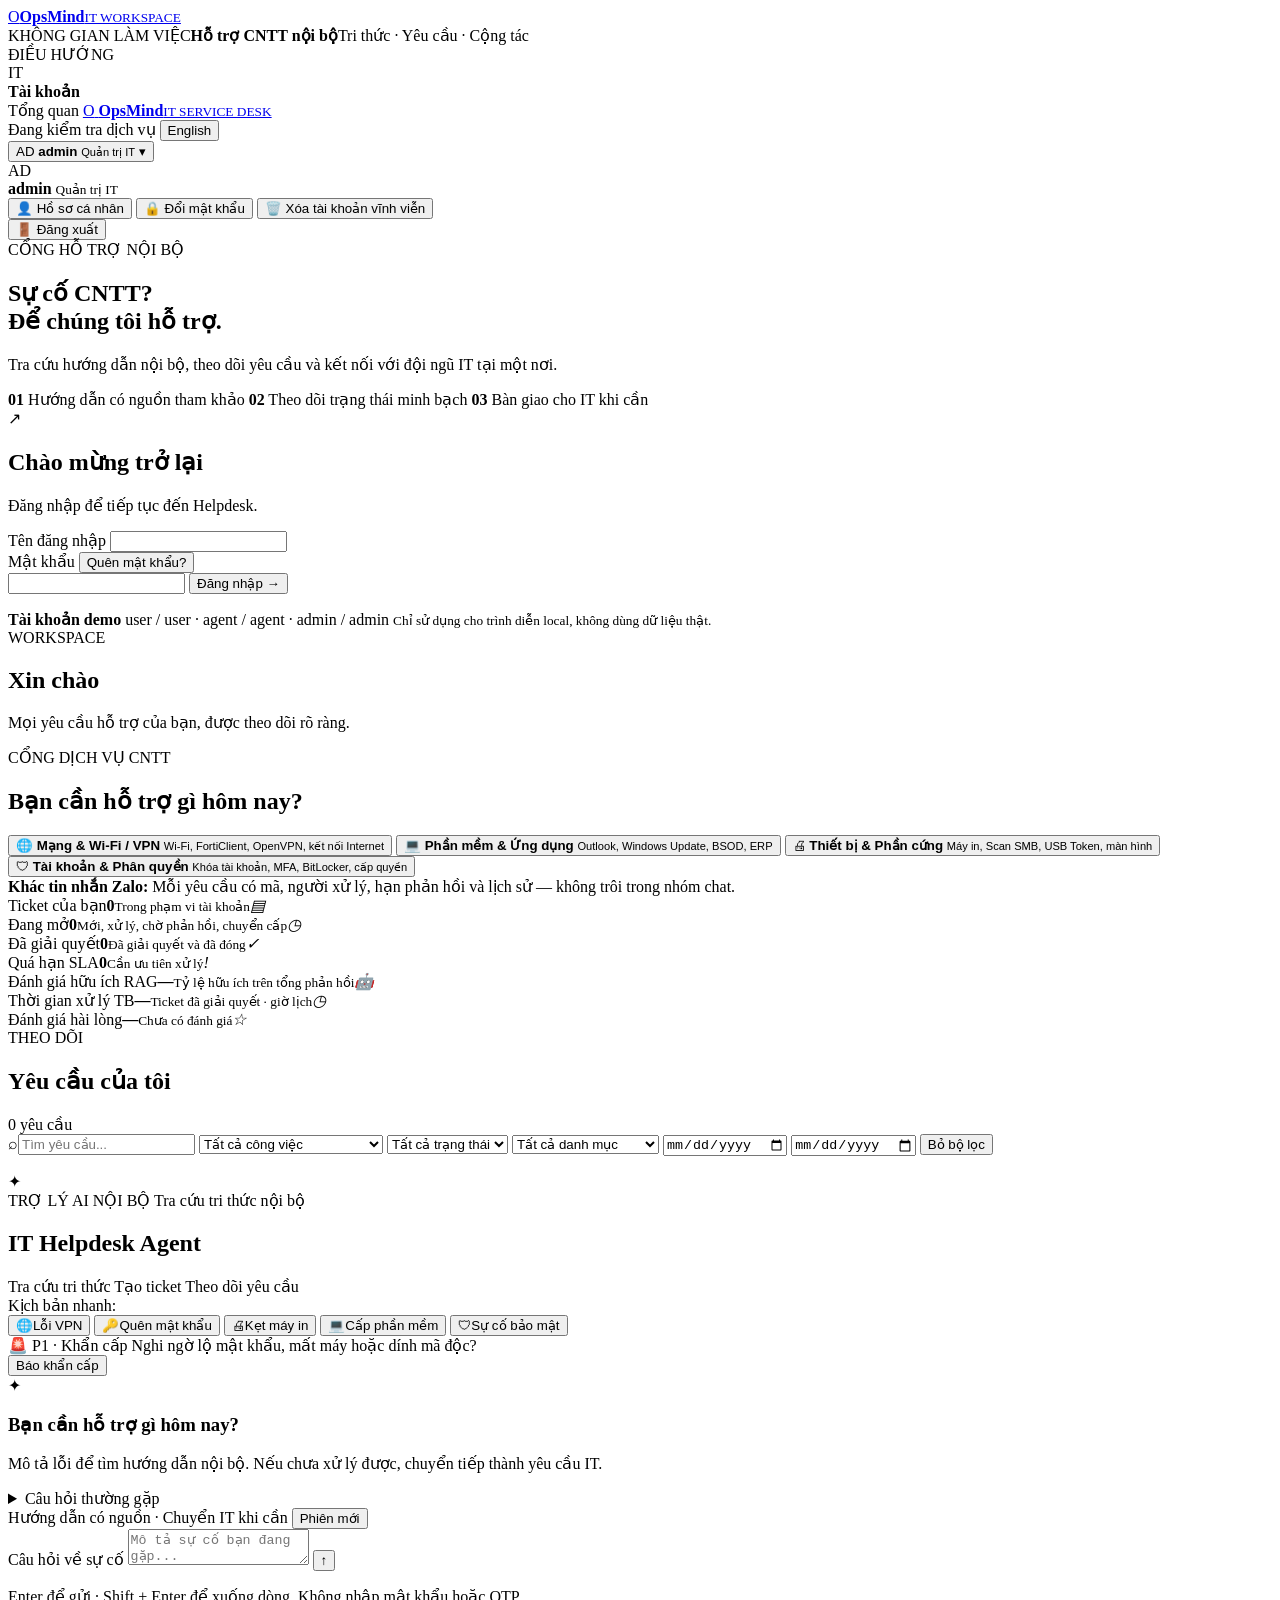
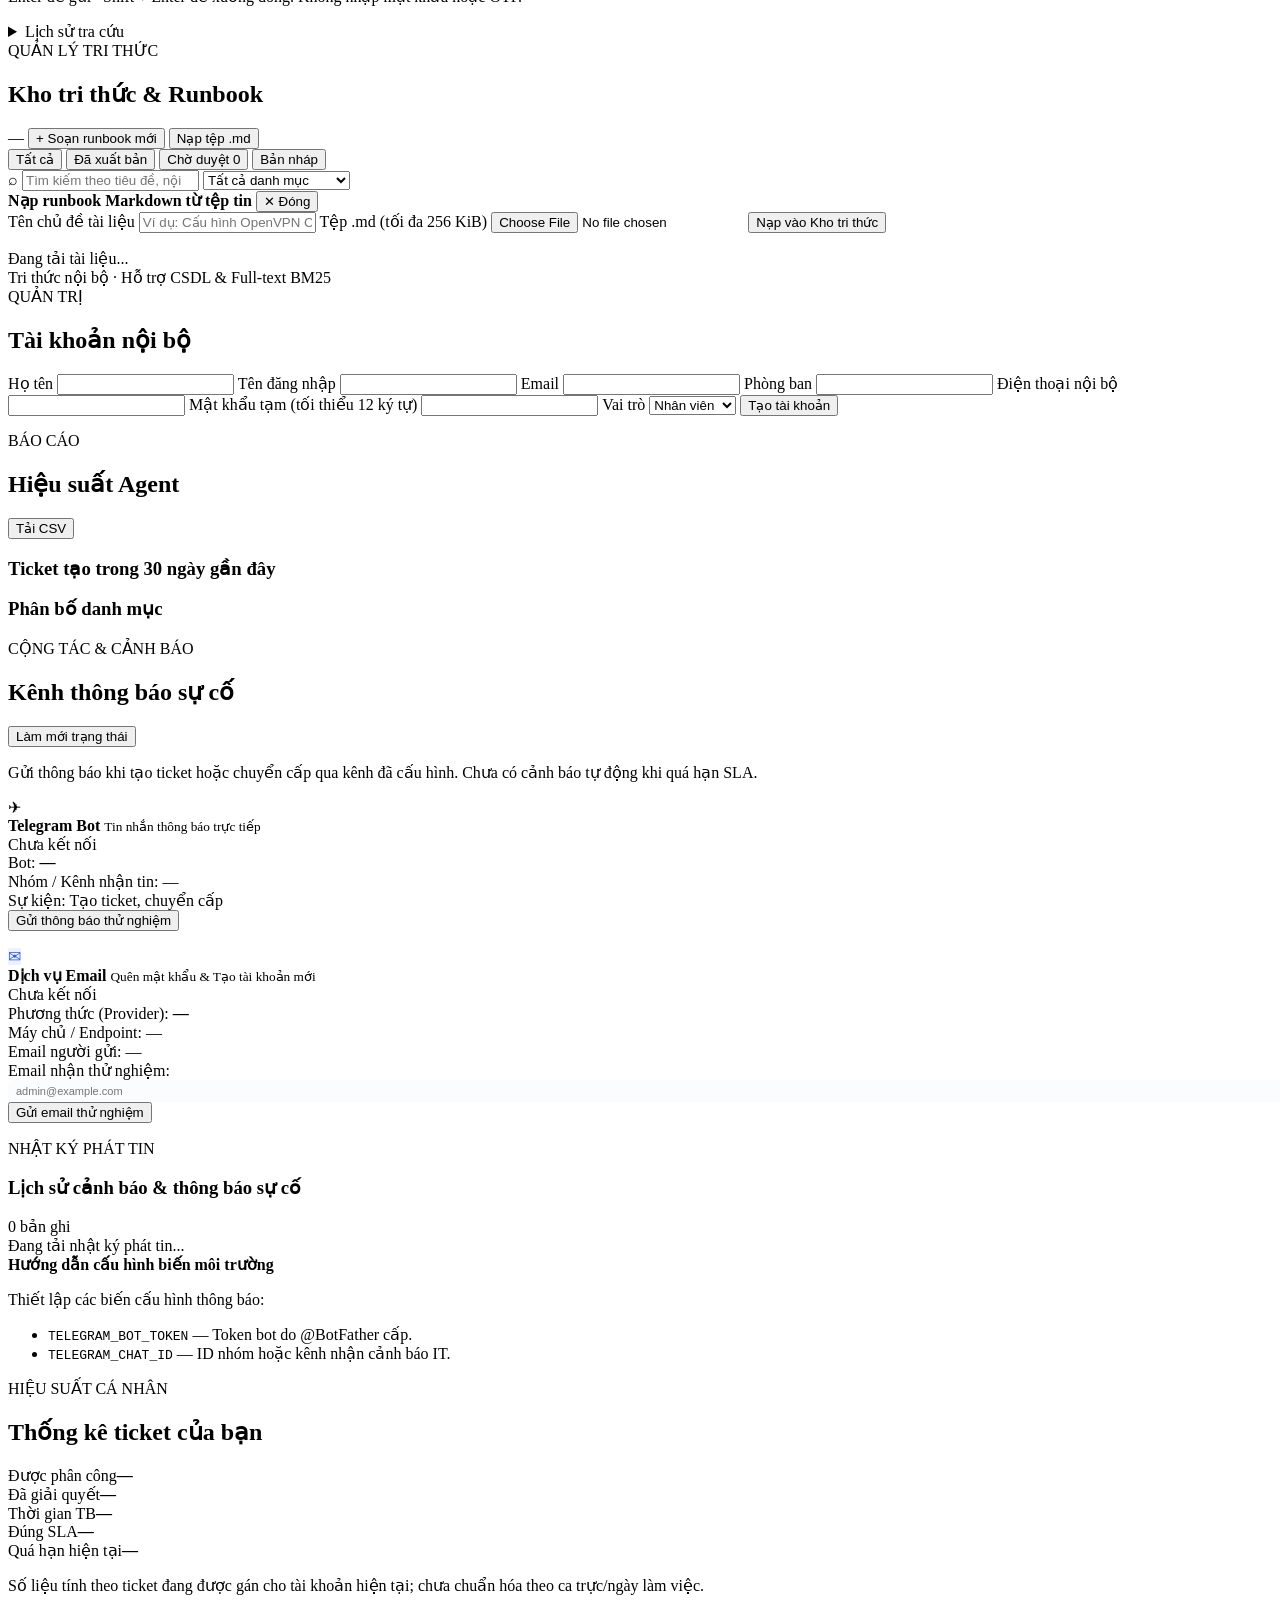
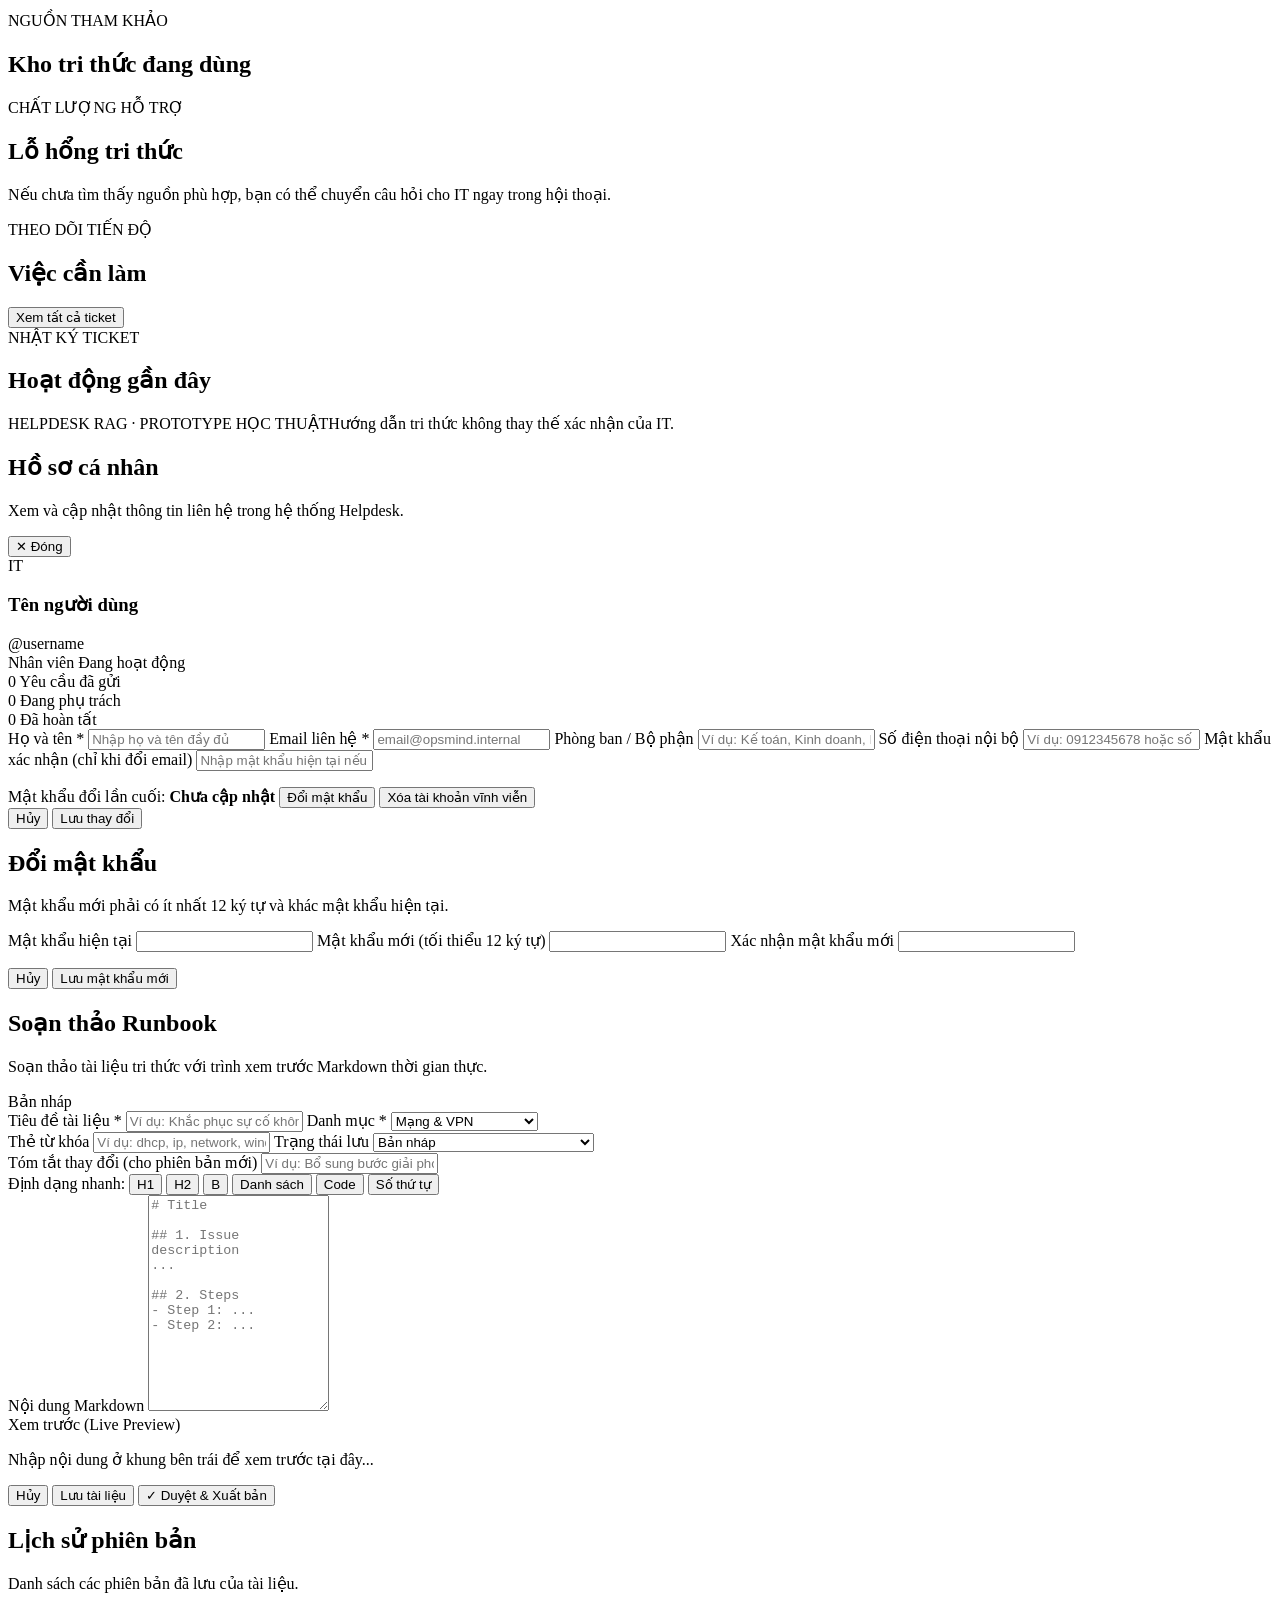
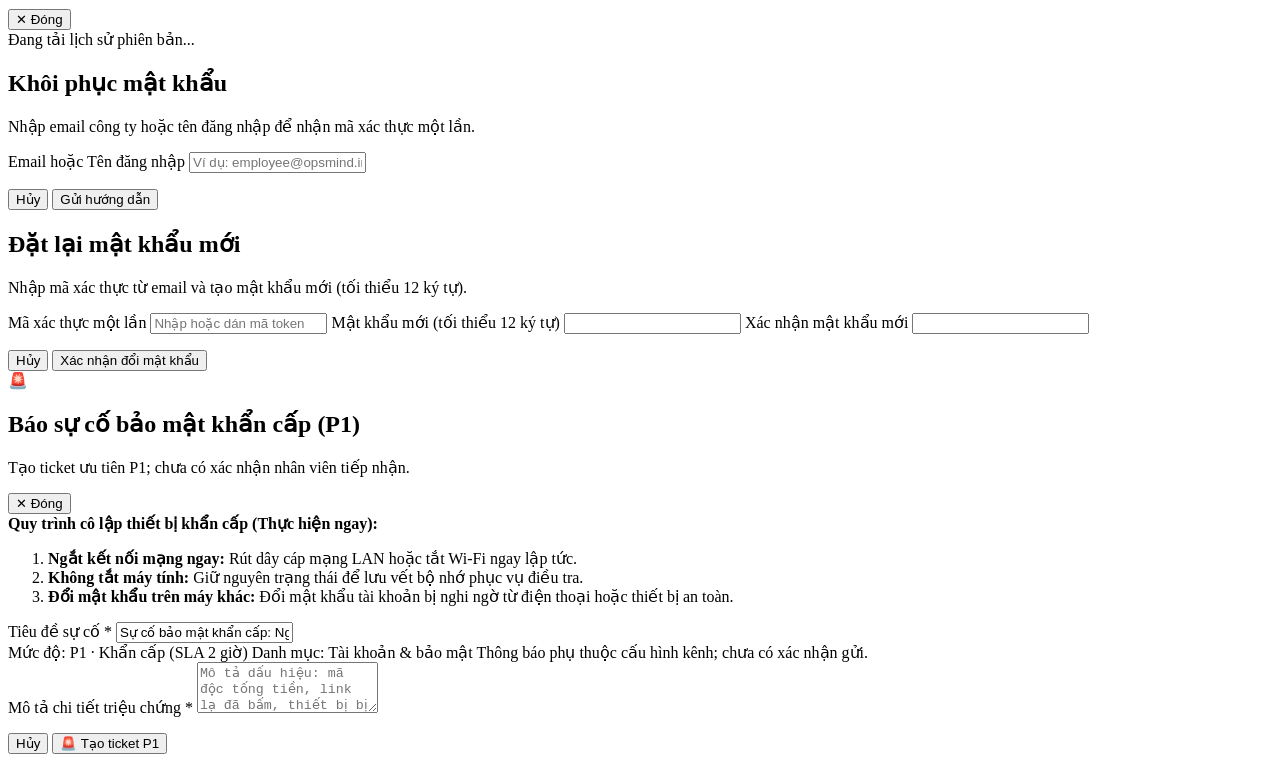
==== commit 1adfa2e6: "feat(assistant): create tickets directly in chat" ====
--- a/app/static/index.html
+++ b/app/static/index.html
@@ -156,44 +156,6 @@
 
           <div class="content-grid">
             <div class="main-column">
-              <section id="createSection" class="panel create-panel hidden workspace-panel" data-view="submit">
-                <div class="section-heading">
-                  <div><span class="eyebrow">KHI CẦN IT CAN THIỆP</span><h2>Gửi yêu cầu có theo dõi</h2></div>
-                  <span class="step-mark">01</span>
-                </div>
-                <form id="ticketForm" class="ticket-form">
-                  <label class="field wide-field" for="ticketTitle">Tiêu đề sự cố <span>*</span>
-                    <input id="ticketTitle" name="title" minlength="5" maxlength="160" placeholder="Ví dụ: Không thể kết nối VPN từ sáng nay" required />
-                  </label>
-                  <label class="field" for="ticketCategory">Danh mục
-                    <select id="ticketCategory" name="category">
-                      <option value="network">Mạng & VPN</option>
-                      <option value="hardware">Phần cứng</option>
-                      <option value="software">Phần mềm</option>
-                      <option value="security">Tài khoản & bảo mật</option>
-                      <option value="general">Khác</option>
-                    </select>
-                  </label>
-                  <label class="field" for="ticketPriority">Mức ưu tiên
-                    <select id="ticketPriority" name="priority">
-                      <option value="low">P4 · Thấp · SLA 48 giờ</option>
-                      <option value="medium" selected>P3 · Thông thường · SLA 24 giờ</option>
-                      <option value="high">P2 · Cao · SLA 8 giờ</option>
-                      <option value="urgent">P1 · Khẩn cấp · SLA 2 giờ</option>
-                    </select>
-                  </label>
-                  <label class="field wide-field" for="ticketDescription">Mô tả chi tiết <span>*</span>
-                    <textarea id="ticketDescription" name="description" rows="4" minlength="10" maxlength="5000" placeholder="Mô tả điều đã xảy ra, thông báo lỗi và các bước bạn đã thử..." required></textarea>
-                    <small>Không nhập mật khẩu hoặc thông tin nhạy cảm.</small>
-                  </label>
-                  <div class="form-actions wide-field">
-                    <button id="draftFromRagBtn" class="button button-soft" type="button">✦ Hỏi hướng dẫn trước</button>
-                    <button class="button button-primary" type="submit">Gửi yêu cầu <span>→</span></button>
-                  </div>
-                  <p id="ticketMessage" class="form-message wide-field" role="status"></p>
-                </form>
-              </section>
-
               <section id="ticketPanel" class="panel ticket-panel workspace-panel" data-view="dashboard tickets">
                 <div class="section-heading ticket-heading">
                   <div><span id="ticketEyebrow" class="eyebrow">THEO DÕI</span><h2 id="ticketHeading">Yêu cầu của tôi</h2></div>
@@ -235,7 +197,7 @@
             </div>
 
             <aside class="side-column">
-              <section id="assistantPanel" class="panel assistant-panel workspace-panel" data-view="dashboard assistant submit">
+              <section id="assistantPanel" class="panel assistant-panel workspace-panel" data-view="dashboard assistant">
                 <div class="assistant-heading">
                   <div class="assistant-icon">✦</div>
                   <div class="assistant-title-group">
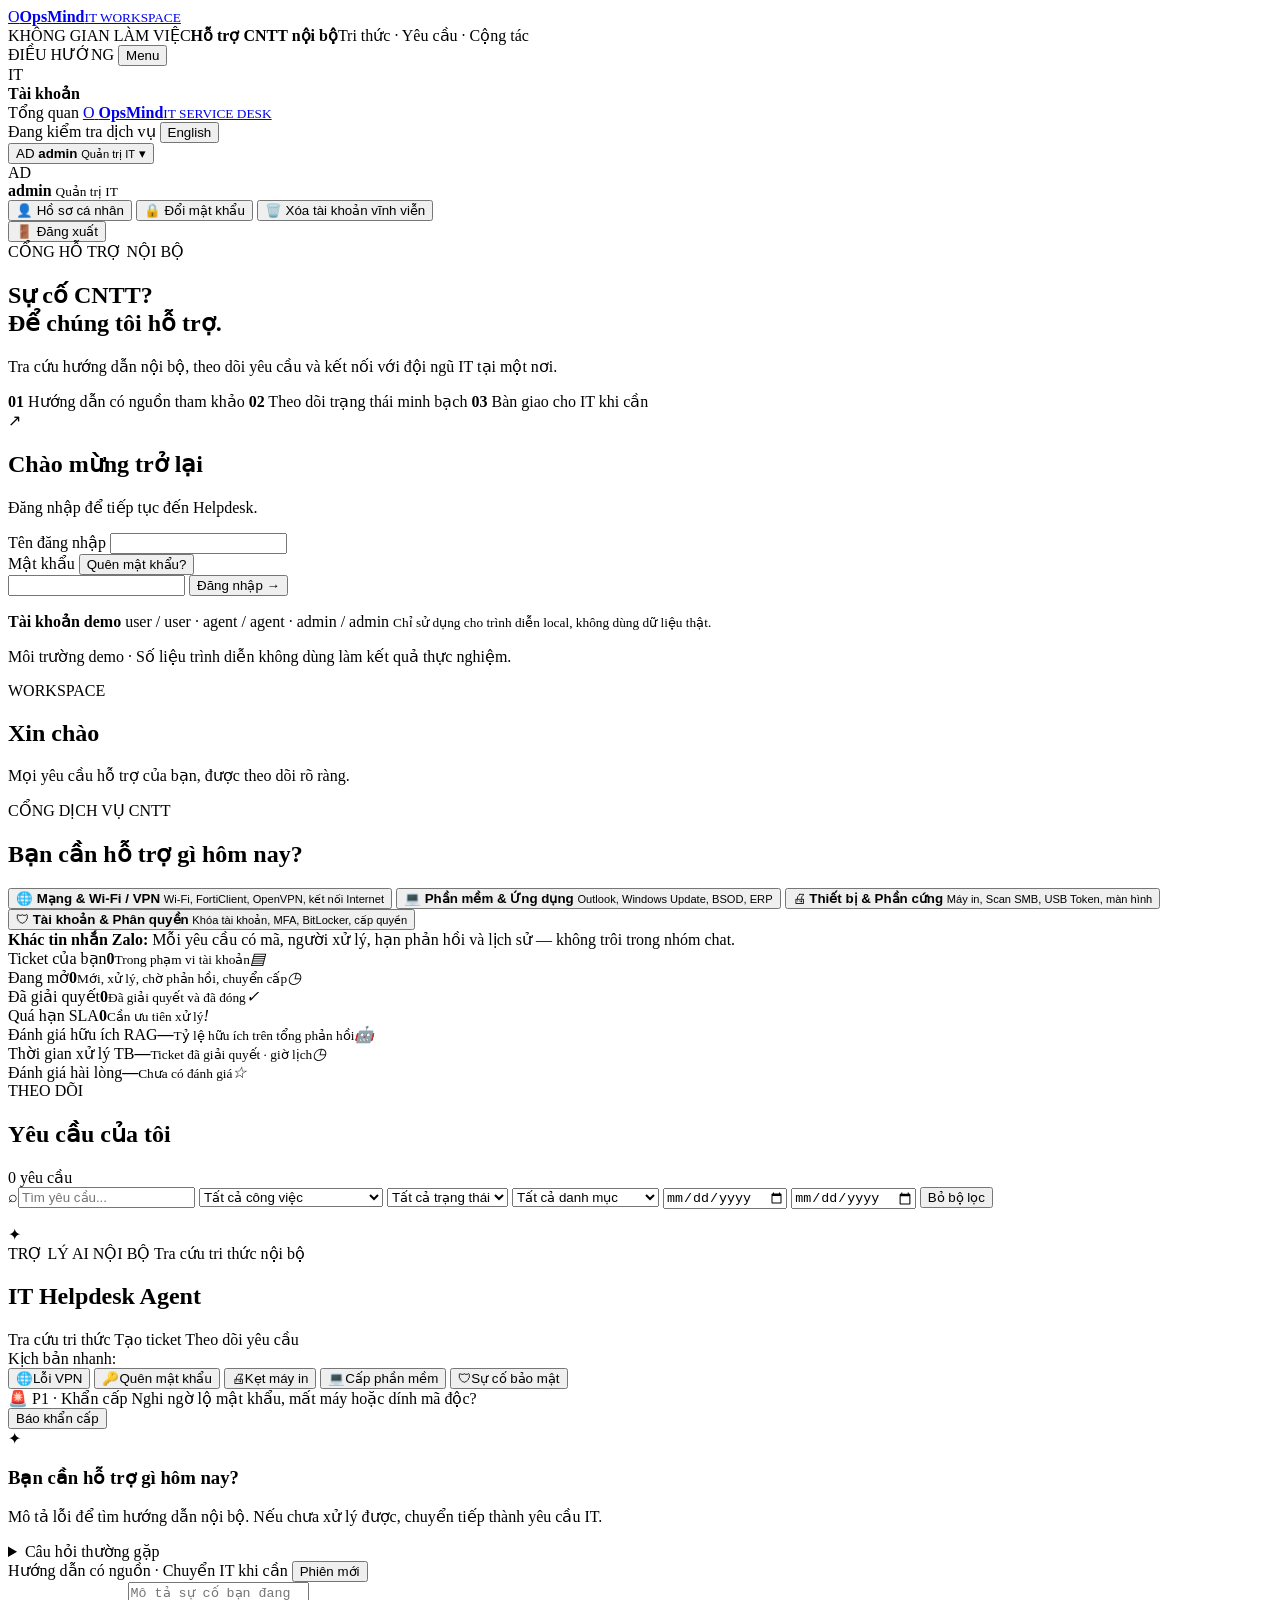
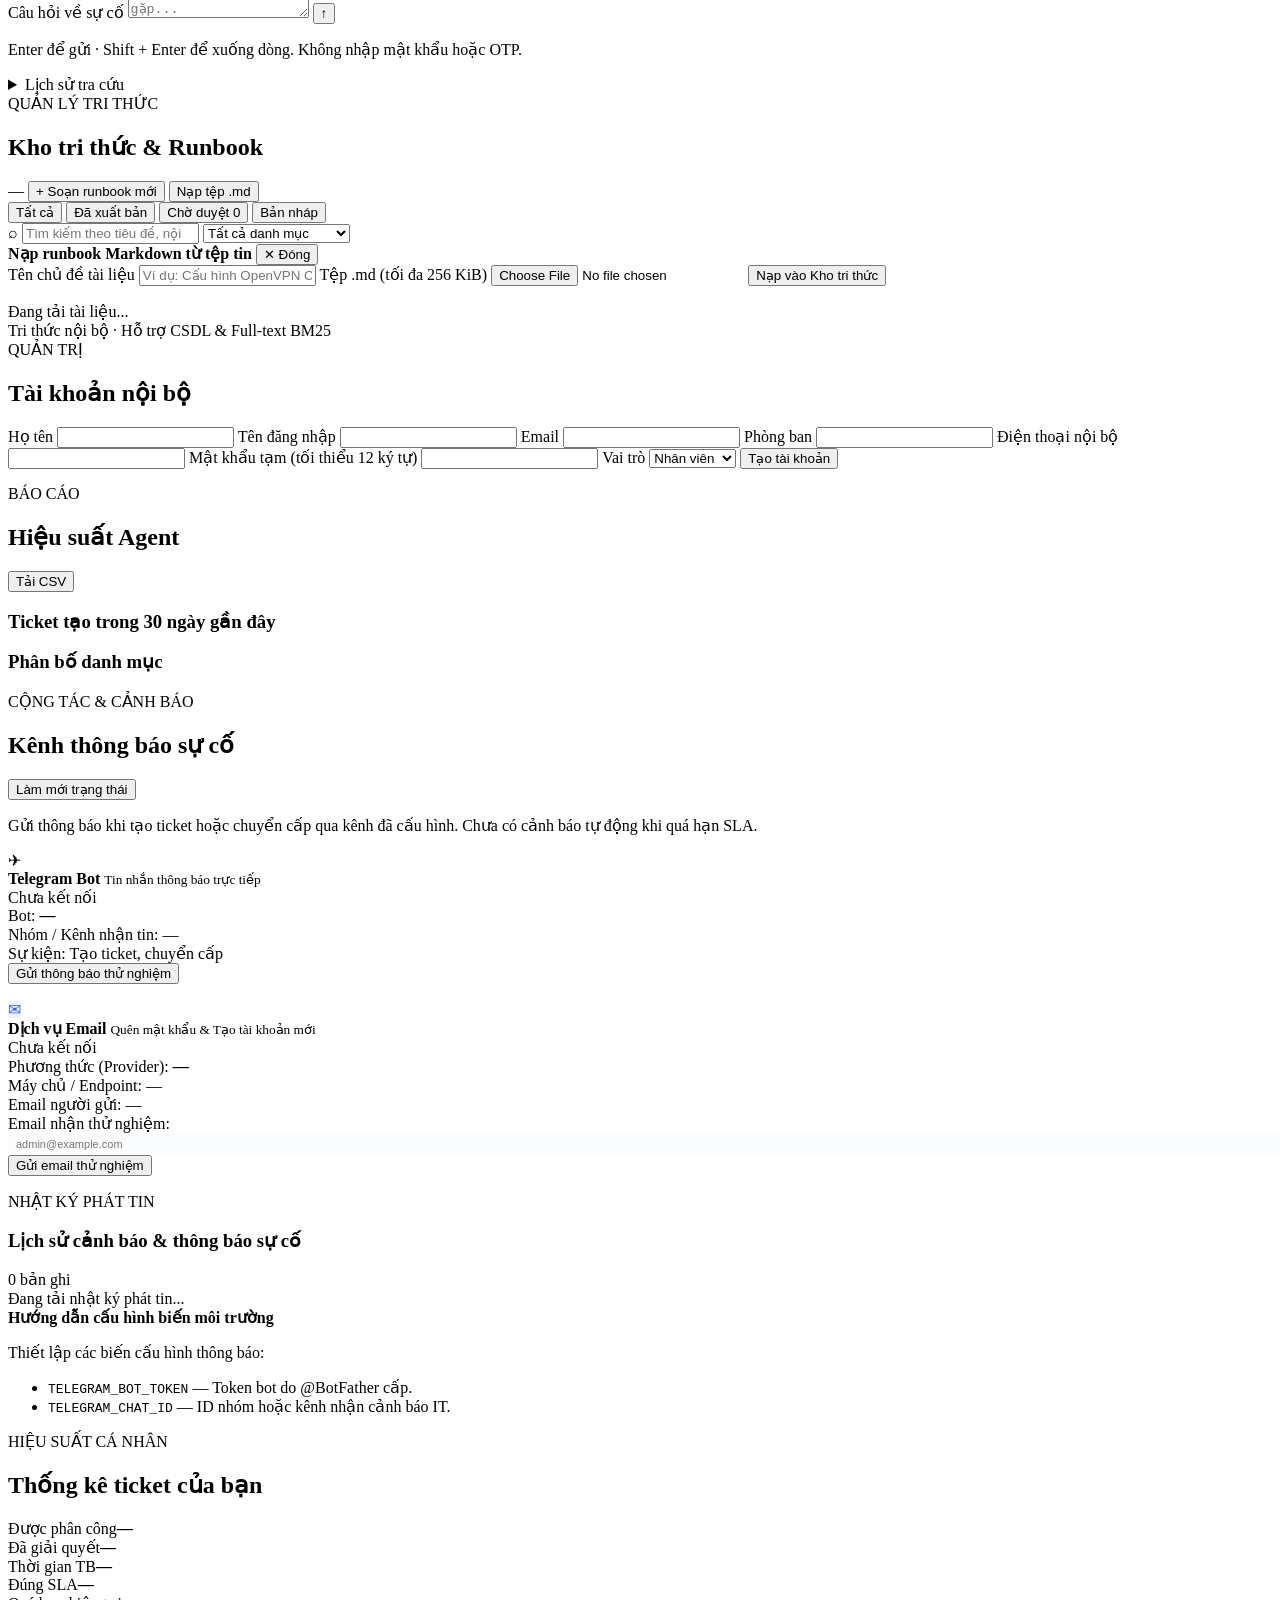
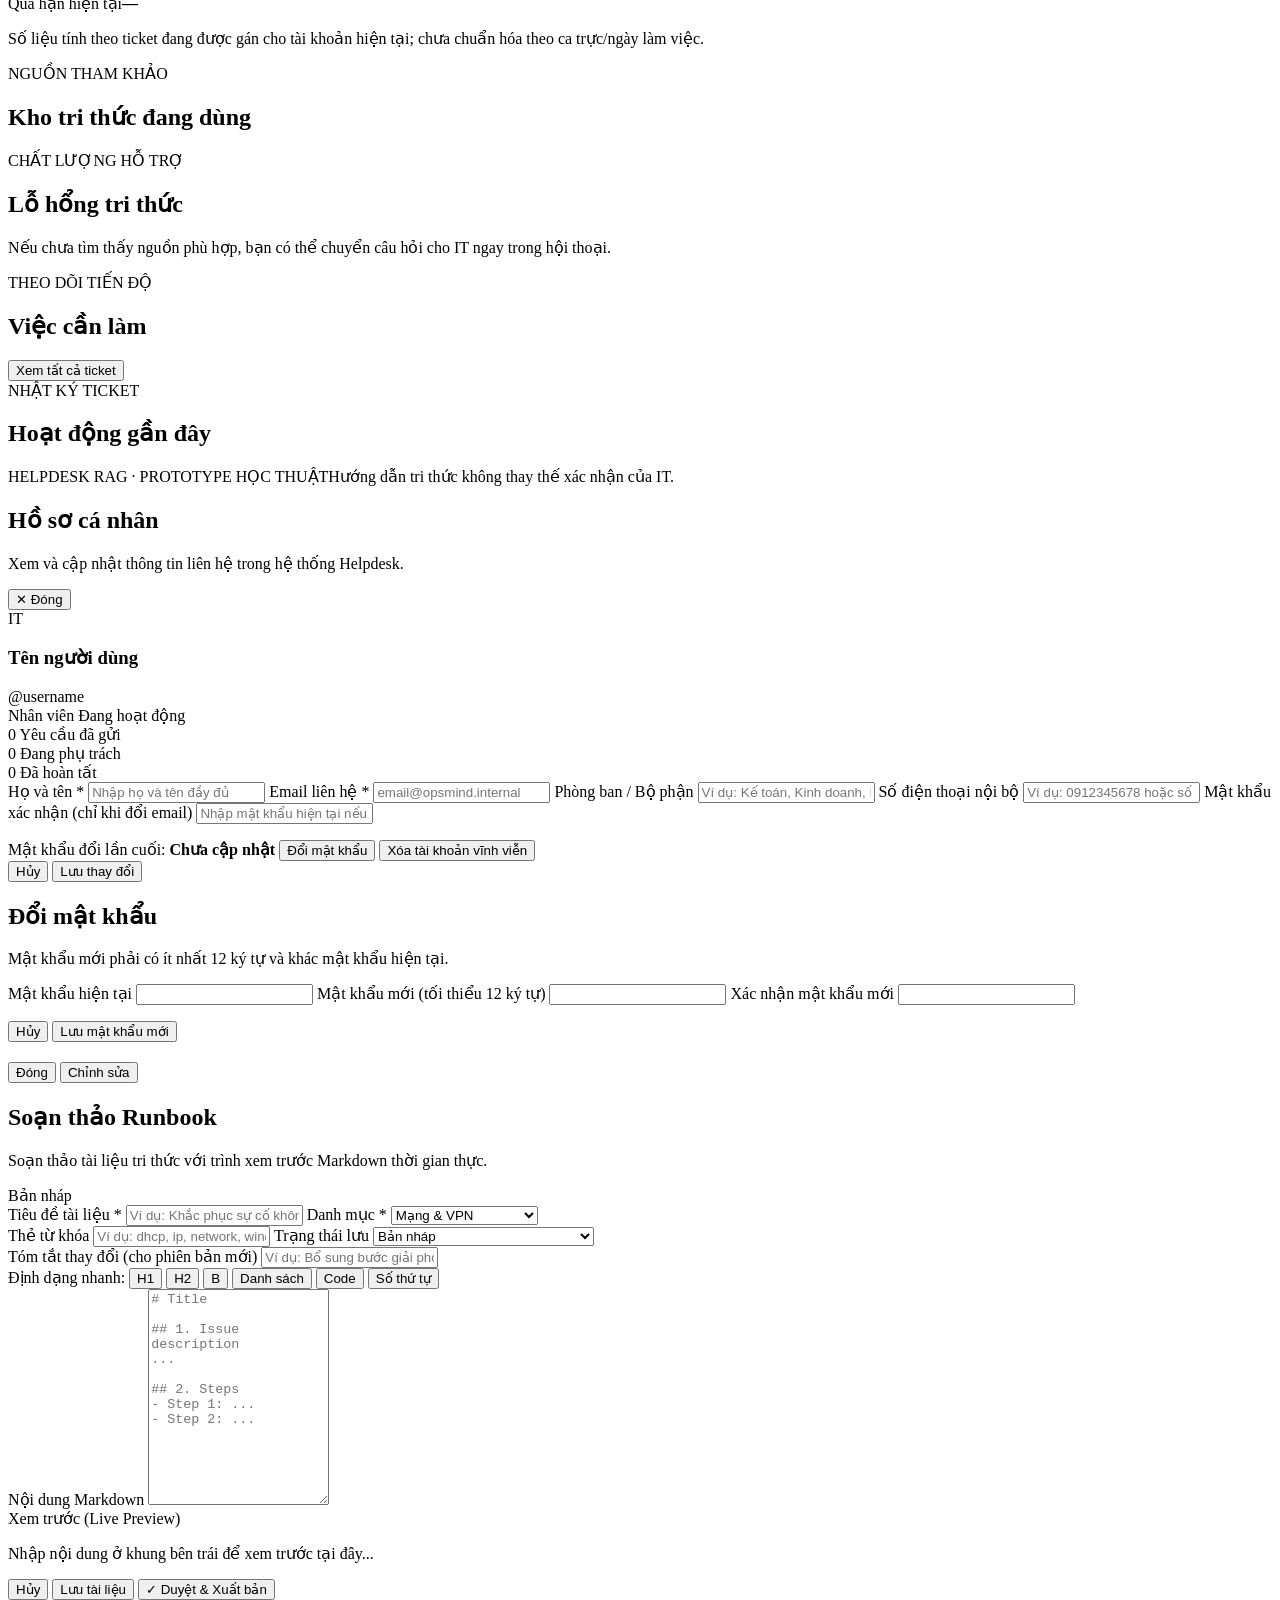
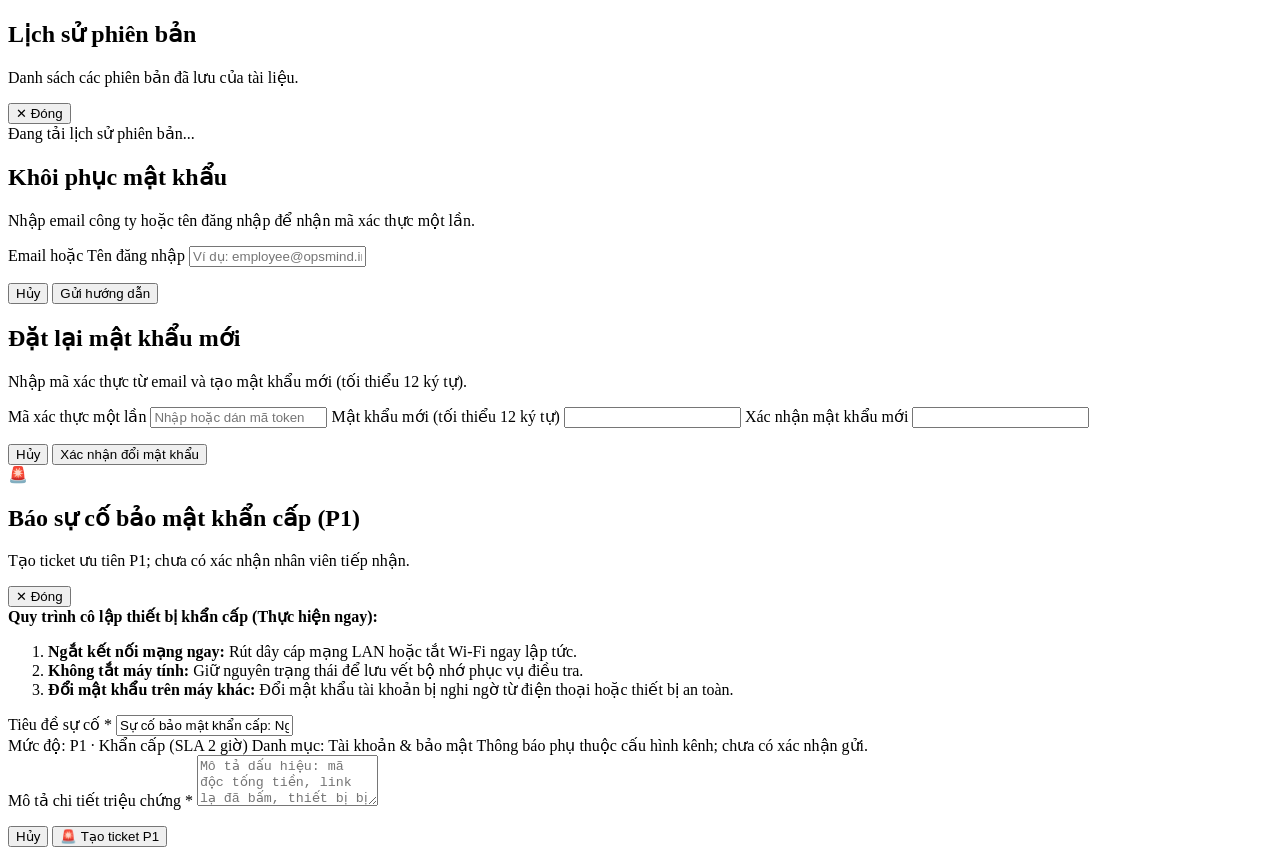
==== commit 1887f0a7: "merge: integrate main responsive and runbook reader updates" ====
--- a/app/static/index.html
+++ b/app/static/index.html
@@ -5,14 +5,15 @@
     <meta name="viewport" content="width=device-width, initial-scale=1" />
     <meta name="theme-color" content="#f3f6fb" />
     <title>Bàn hỗ trợ CNTT | Helpdesk RAG</title>
-    <link rel="stylesheet" href="/static/styles.css?v=20261026-ui1" />
-    <link rel="stylesheet" href="/static/assistant.css?v=20261026-ui1" />
+    <link rel="stylesheet" href="/static/styles.css?v=20261027-merge1" />
+    <link rel="stylesheet" href="/static/assistant.css?v=20261027-merge1" />
   </head>
   <body>
     <aside id="workspaceSidebar" class="workspace-sidebar hidden" aria-label="Menu chính">
   <a class="brand sidebar-brand" href="/"><span class="brand-mark">O</span><span><strong>OpsMind</strong><small>IT WORKSPACE</small></span></a>
   <div class="sidebar-context"><span class="eyebrow">KHÔNG GIAN LÀM VIỆC</span><strong>Hỗ trợ CNTT nội bộ</strong><span>Tri thức · Yêu cầu · Cộng tác</span></div>
   <span class="nav-caption">ĐIỀU HƯỚNG</span>
+  <button id="workspaceMenuToggle" class="button button-soft mobile-menu-toggle" type="button" aria-expanded="false" aria-controls="workspaceNav">Menu</button>
   <nav id="workspaceNav" class="workspace-nav hidden" aria-label="Điều hướng workspace"></nav>
   <div class="sidebar-bottom sidebar-bottom-clickable" id="sidebarUserProfileBtn" role="button" tabindex="0" title="Xem hồ sơ cá nhân"><span class="sidebar-avatar" id="sidebarAvatar">IT</span><div><strong id="sidebarUsername">Tài khoản</strong><small id="sidebarRole"></small></div></div>
 </aside>
@@ -101,6 +102,7 @@
         </section>
 
         <section id="workspaceView" class="hidden">
+          <p id="demoDataBanner" class="ticket-receipt hidden">Môi trường demo · Số liệu trình diễn không dùng làm kết quả thực nghiệm.</p>
           <div class="page-heading">
             <div>
               <span id="roleEyebrow" class="eyebrow">WORKSPACE</span>
@@ -598,6 +600,18 @@
       </div>
     </div>
 
+    <div id="knowledgeReaderModal" class="modal-overlay hidden" role="dialog" aria-modal="true" aria-labelledby="knowledgeReaderTitle">
+      <section class="panel knowledge-reader">
+        <h2 id="knowledgeReaderTitle" tabindex="-1"></h2>
+        <p id="knowledgeReaderMeta" class="muted"></p>
+        <div id="knowledgeReaderContent"></div>
+        <div class="form-actions">
+          <button id="closeKnowledgeReader" type="button" class="button button-quiet">Đóng</button>
+          <button id="editKnowledgeReader" type="button" class="button button-primary">Chỉnh sửa</button>
+        </div>
+      </section>
+    </div>
+
     <div id="knowledgeEditorModal" class="modal-overlay hidden" role="dialog" aria-modal="true" aria-labelledby="knowledgeEditorTitle">
       <div class="modal-card modal-card-wide">
         <div class="modal-header">
@@ -769,11 +783,11 @@
       </div>
     </div>
 
-    <script src="/static/i18n.js?v=20261026-ui1"></script>
-    <script src="/static/modules/markdown.js?v=20261026-ui1"></script>
-    <script src="/static/modules/notifications.js?v=20261026-ui1"></script>
-    <script src="/static/modules/admin.js?v=20261026-ui1"></script>
-    <script src="/static/modules/knowledge.js?v=20261026-ui1"></script>
-    <script src="/static/app.js?v=20261026-ui1"></script>
+    <script src="/static/i18n.js?v=20261027-merge1"></script>
+    <script src="/static/modules/markdown.js?v=20261027-merge1"></script>
+    <script src="/static/modules/notifications.js?v=20261027-merge1"></script>
+    <script src="/static/modules/admin.js?v=20261027-merge1"></script>
+    <script src="/static/modules/knowledge.js?v=20261027-merge1"></script>
+    <script src="/static/app.js?v=20261027-merge1"></script>
   </body>
 </html>
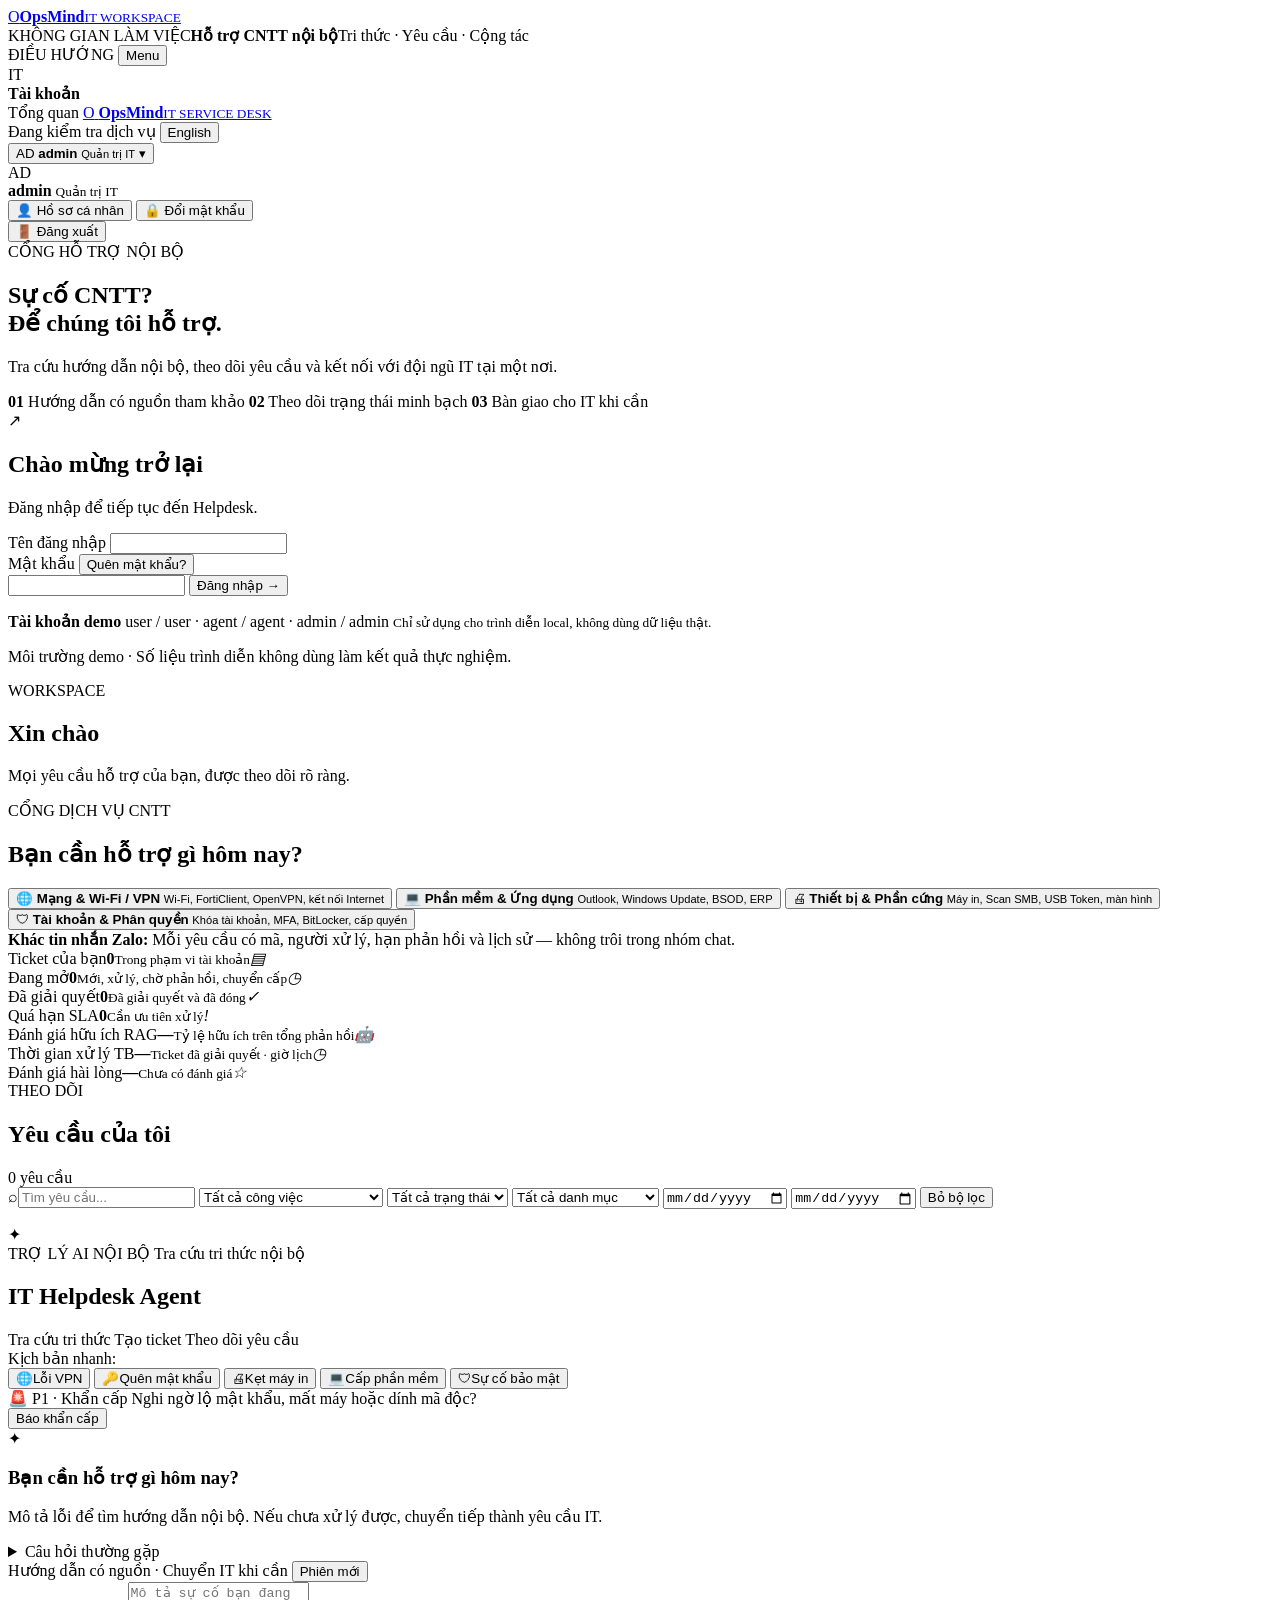
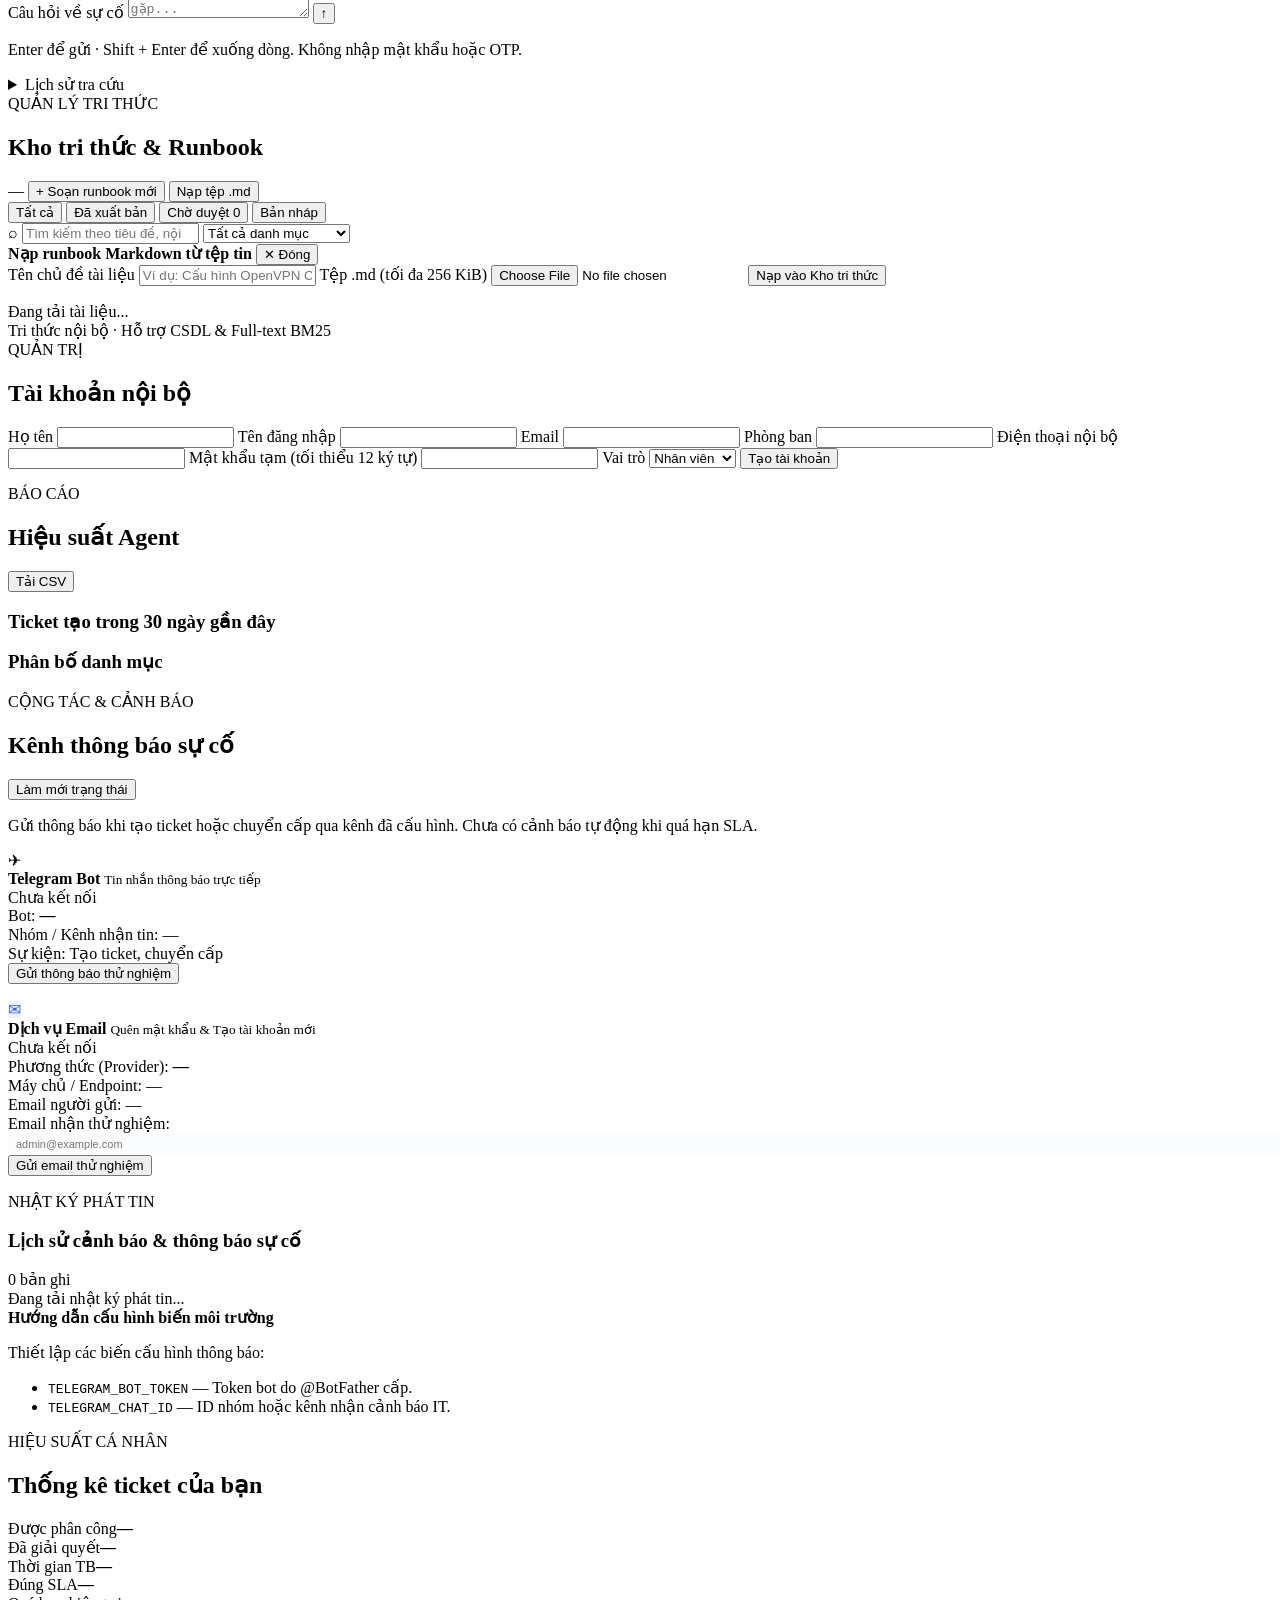
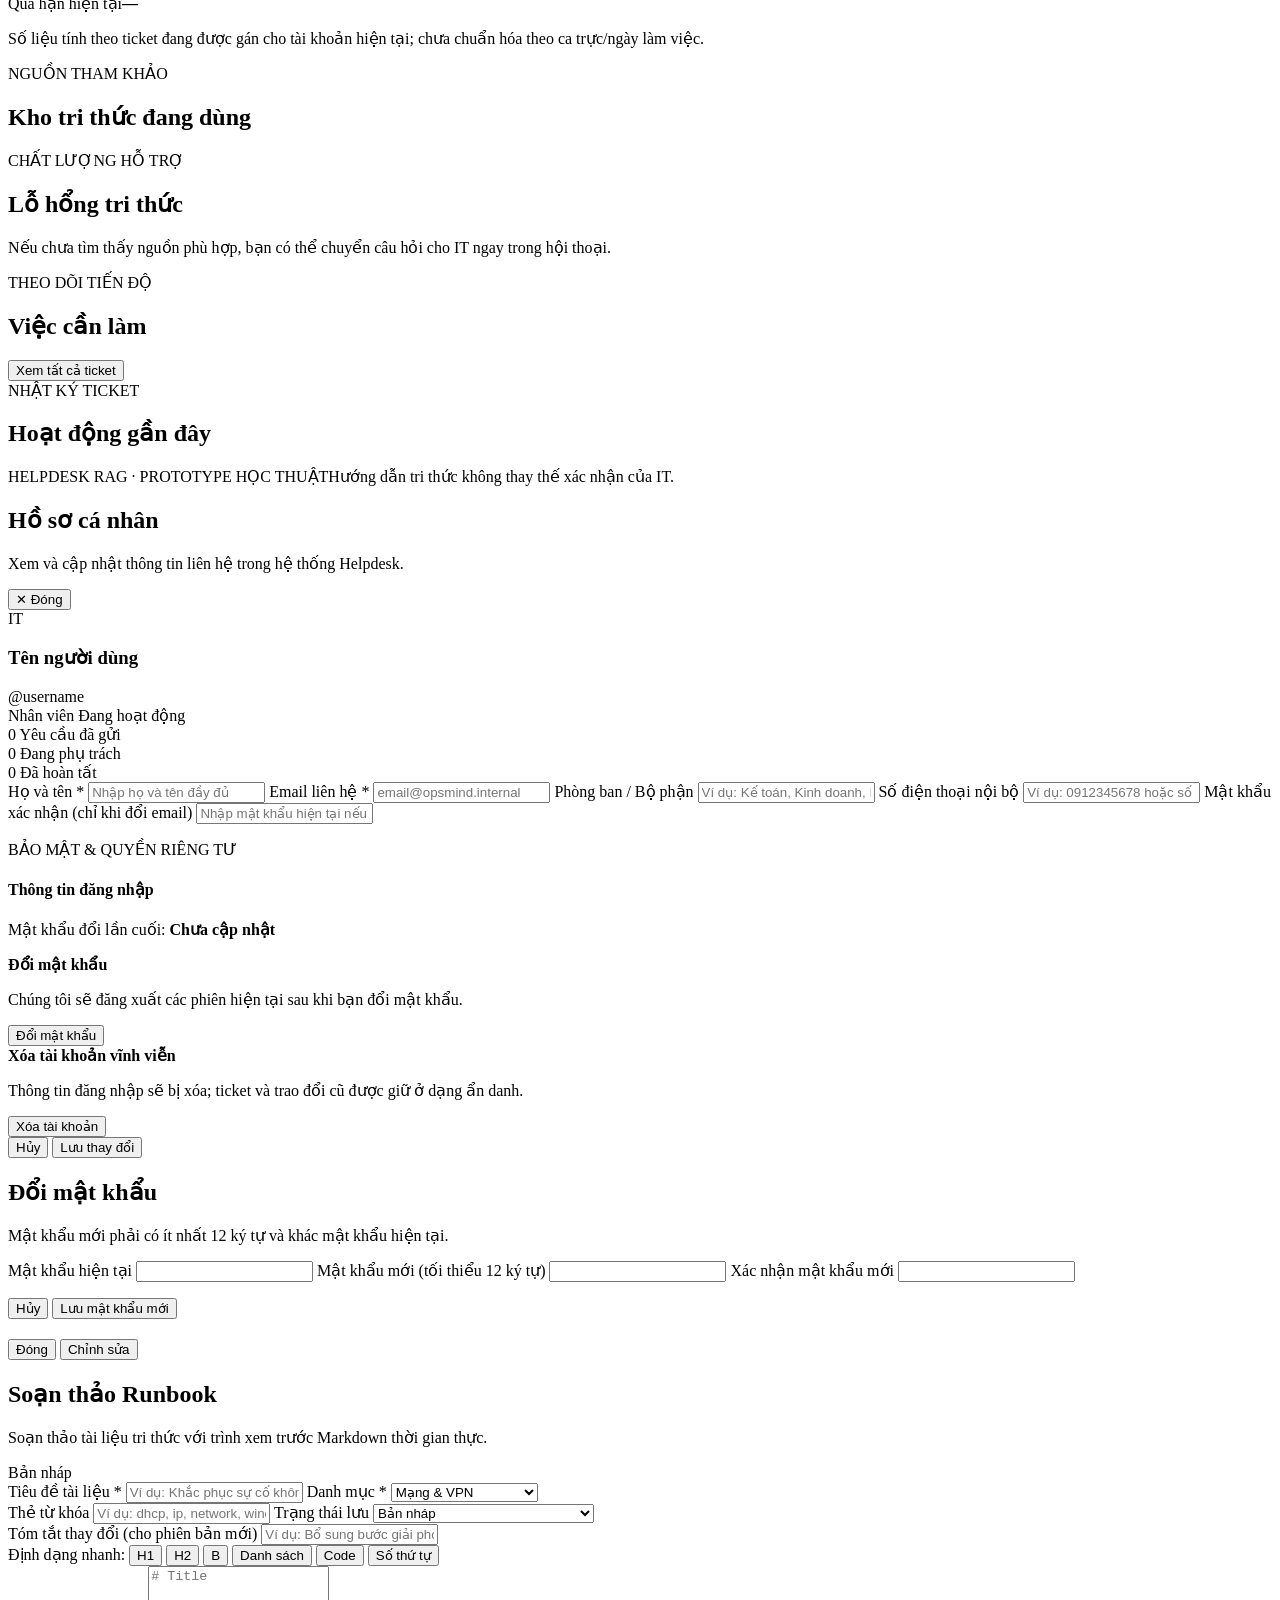
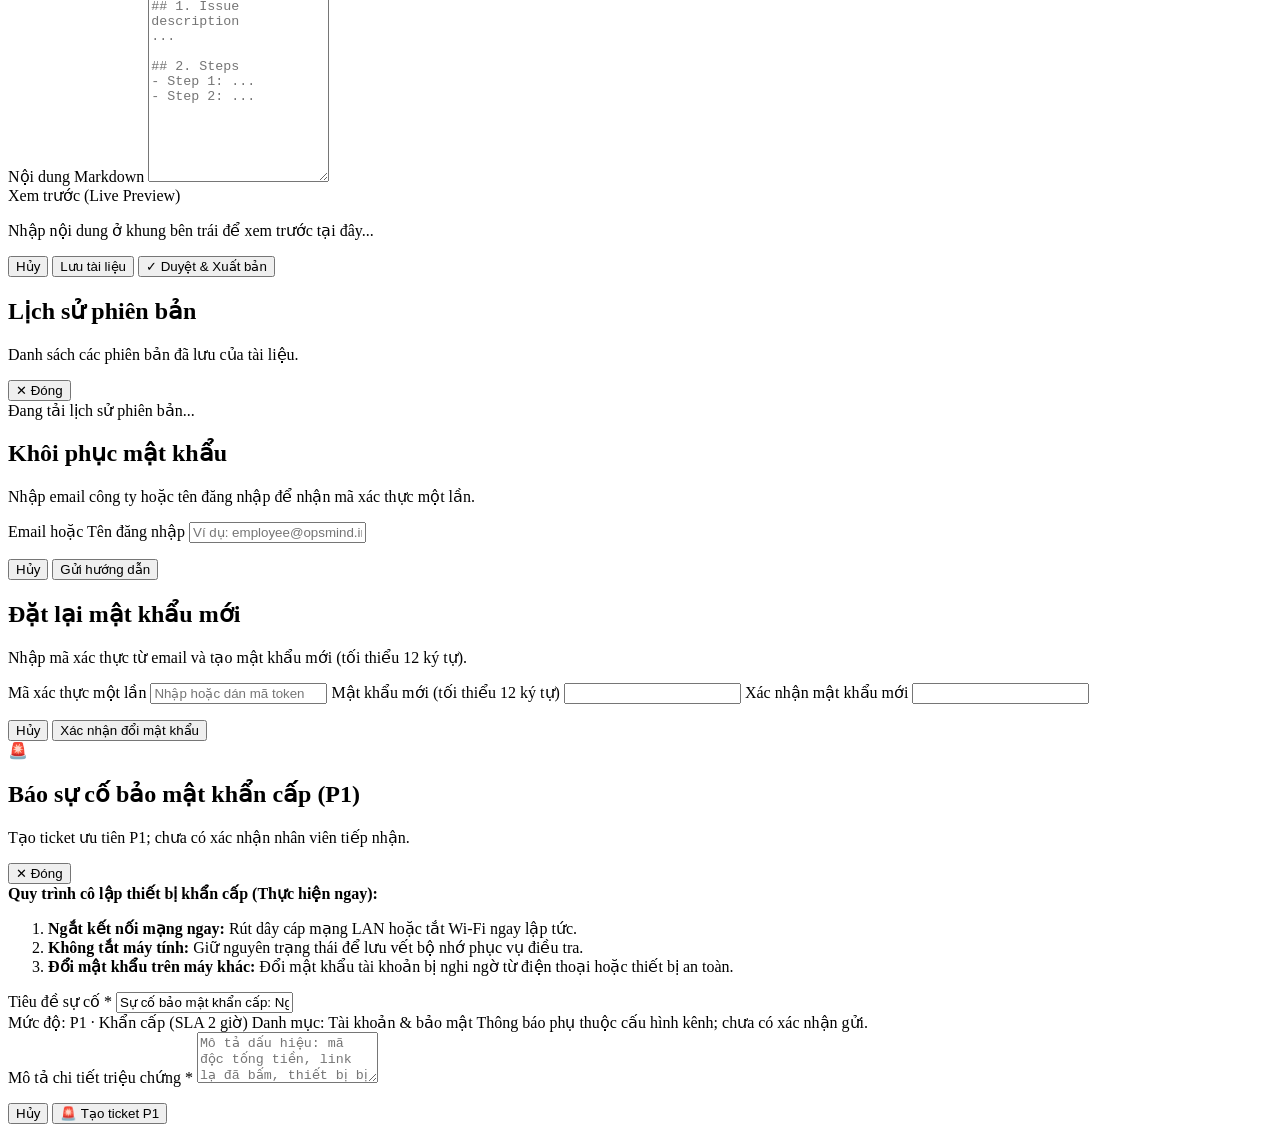
==== commit 58f38180: "fix(ui): improve profile security and assistant usability" ====
--- a/app/static/index.html
+++ b/app/static/index.html
@@ -53,10 +53,6 @@
                 <span class="dropdown-icon">🔒</span>
                 <span>Đổi mật khẩu</span>
               </button>
-              <button id="deleteAccountBtn" class="dropdown-item dropdown-item-danger" type="button" role="menuitem">
-                <span class="dropdown-icon">🗑️</span>
-                <span>Xóa tài khoản vĩnh viễn</span>
-              </button>
               <div class="dropdown-divider"></div>
               <button id="logoutBtn" class="dropdown-item dropdown-item-danger" type="button" role="menuitem">
                 <span class="dropdown-icon">🚪</span>
@@ -489,7 +485,7 @@
                 <p class="muted">Số liệu tính theo ticket đang được gán cho tài khoản hiện tại; chưa chuẩn hóa theo ca trực/ngày làm việc.</p>
               </section>
             </aside>
-            <aside id="assistantContext" class="assistant-context hidden" aria-label="Thông tin hỗ trợ">
+          <aside id="assistantContext" class="assistant-context hidden" aria-label="Thông tin hỗ trợ" aria-hidden="true">
               <section class="panel assistant-info-card"><span class="eyebrow">NGUỒN THAM KHẢO</span><h2>Kho tri thức đang dùng</h2><div id="assistantKnowledgeSummary" aria-live="polite"></div></section>
               <section class="panel assistant-info-card"><span class="eyebrow">CHẤT LƯỢNG HỖ TRỢ</span><h2>Lỗ hổng tri thức</h2><p id="assistantGapSummary">Nếu chưa tìm thấy nguồn phù hợp, bạn có thể chuyển câu hỏi cho IT ngay trong hội thoại.</p></section>
               <section class="panel assistant-info-card"><span class="eyebrow">THEO DÕI TIẾN ĐỘ</span><h2>Việc cần làm</h2><div id="assistantRecentTickets" class="recent-ticket-list"></div><button id="openTicketsBtn" type="button" class="button button-soft button-wide">Xem tất cả ticket</button></section>
@@ -561,13 +557,25 @@
 
           <p id="userProfileMessage" class="form-message" role="status"></p>
 
+          <section class="profile-security-zone" aria-labelledby="profileSecurityTitle">
+            <div class="profile-security-heading">
+              <div>
+                <span class="eyebrow">BẢO MẬT &amp; QUYỀN RIÊNG TƯ</span>
+                <h4 id="profileSecurityTitle">Thông tin đăng nhập</h4>
+              </div>
+              <p><span class="muted">Mật khẩu đổi lần cuối:</span> <strong id="profilePwdChangedAt">Chưa cập nhật</strong></p>
+            </div>
+            <div class="profile-security-row">
+              <div><strong>Đổi mật khẩu</strong><p>Chúng tôi sẽ đăng xuất các phiên hiện tại sau khi bạn đổi mật khẩu.</p></div>
+              <button id="profileChangePasswordBtn" class="button button-soft" type="button">Đổi mật khẩu</button>
+            </div>
+            <div class="profile-danger-zone">
+              <div><strong>Xóa tài khoản vĩnh viễn</strong><p>Thông tin đăng nhập sẽ bị xóa; ticket và trao đổi cũ được giữ ở dạng ẩn danh.</p></div>
+              <button id="profileDeleteAccountBtn" class="button button-danger" type="button">Xóa tài khoản</button>
+            </div>
+          </section>
+
           <div class="profile-actions-bar">
-            <div class="profile-security-summary">
-              <span class="muted">Mật khẩu đổi lần cuối:</span>
-              <strong id="profilePwdChangedAt">Chưa cập nhật</strong>
-              <button id="profileChangePasswordBtn" class="link-button" type="button">Đổi mật khẩu</button>
-              <button id="profileDeleteAccountBtn" class="link-button text-danger" type="button">Xóa tài khoản vĩnh viễn</button>
-            </div>
             <div class="modal-actions">
               <button id="cancelUserProfileBtn" class="button button-quiet" type="button">Hủy</button>
               <button class="button button-primary" type="submit">Lưu thay đổi</button>
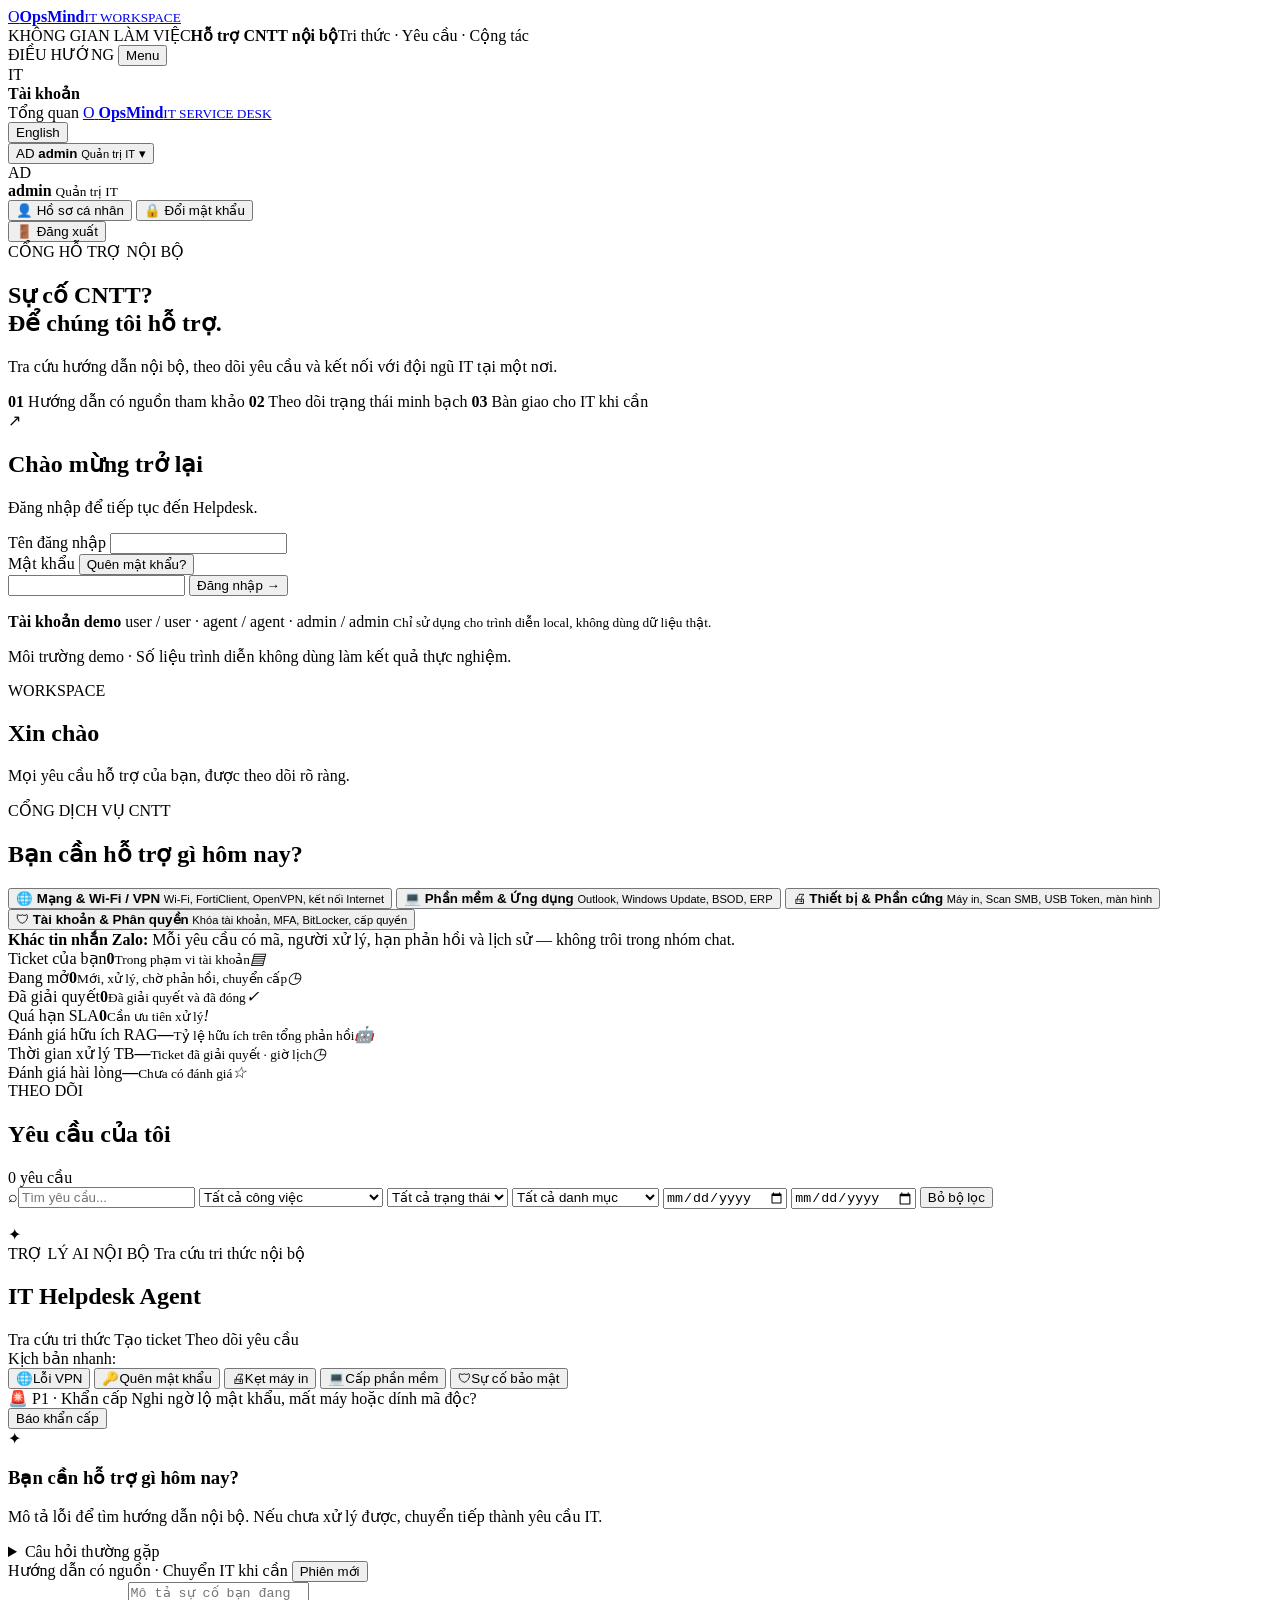
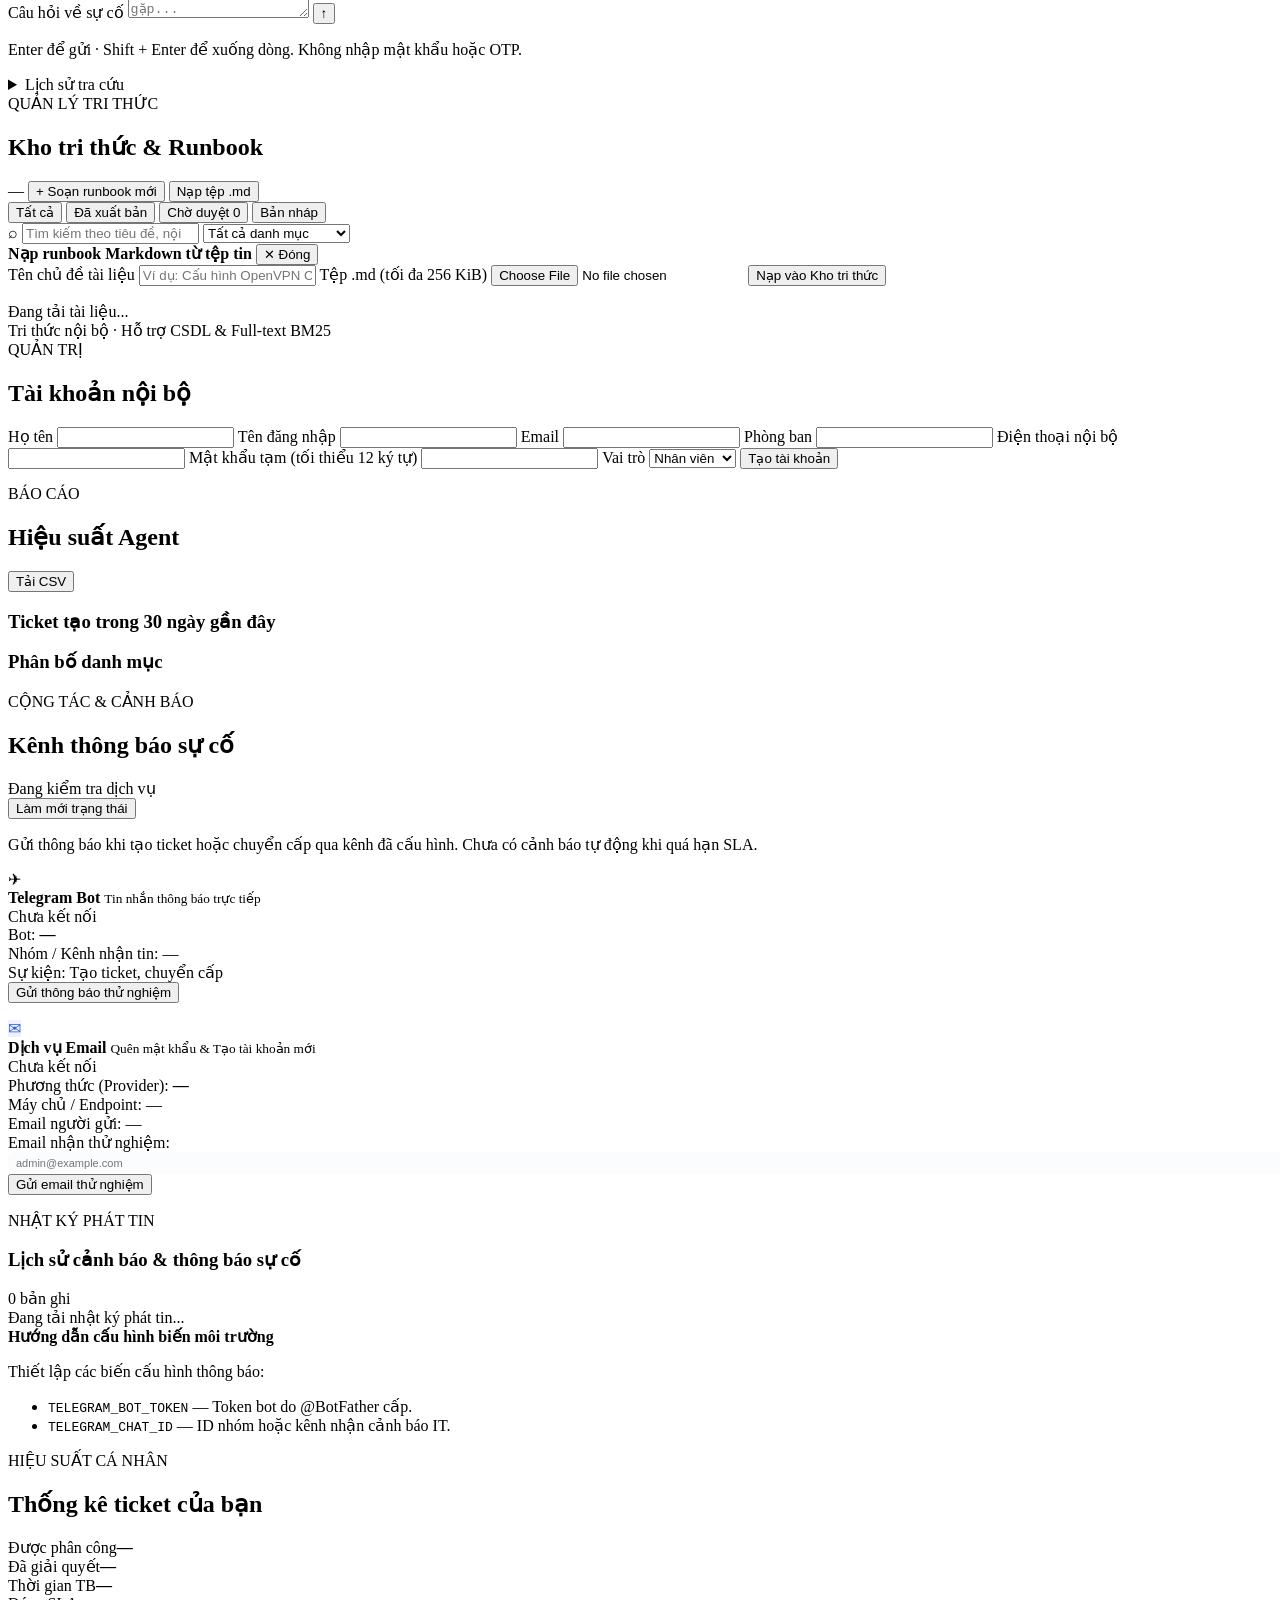
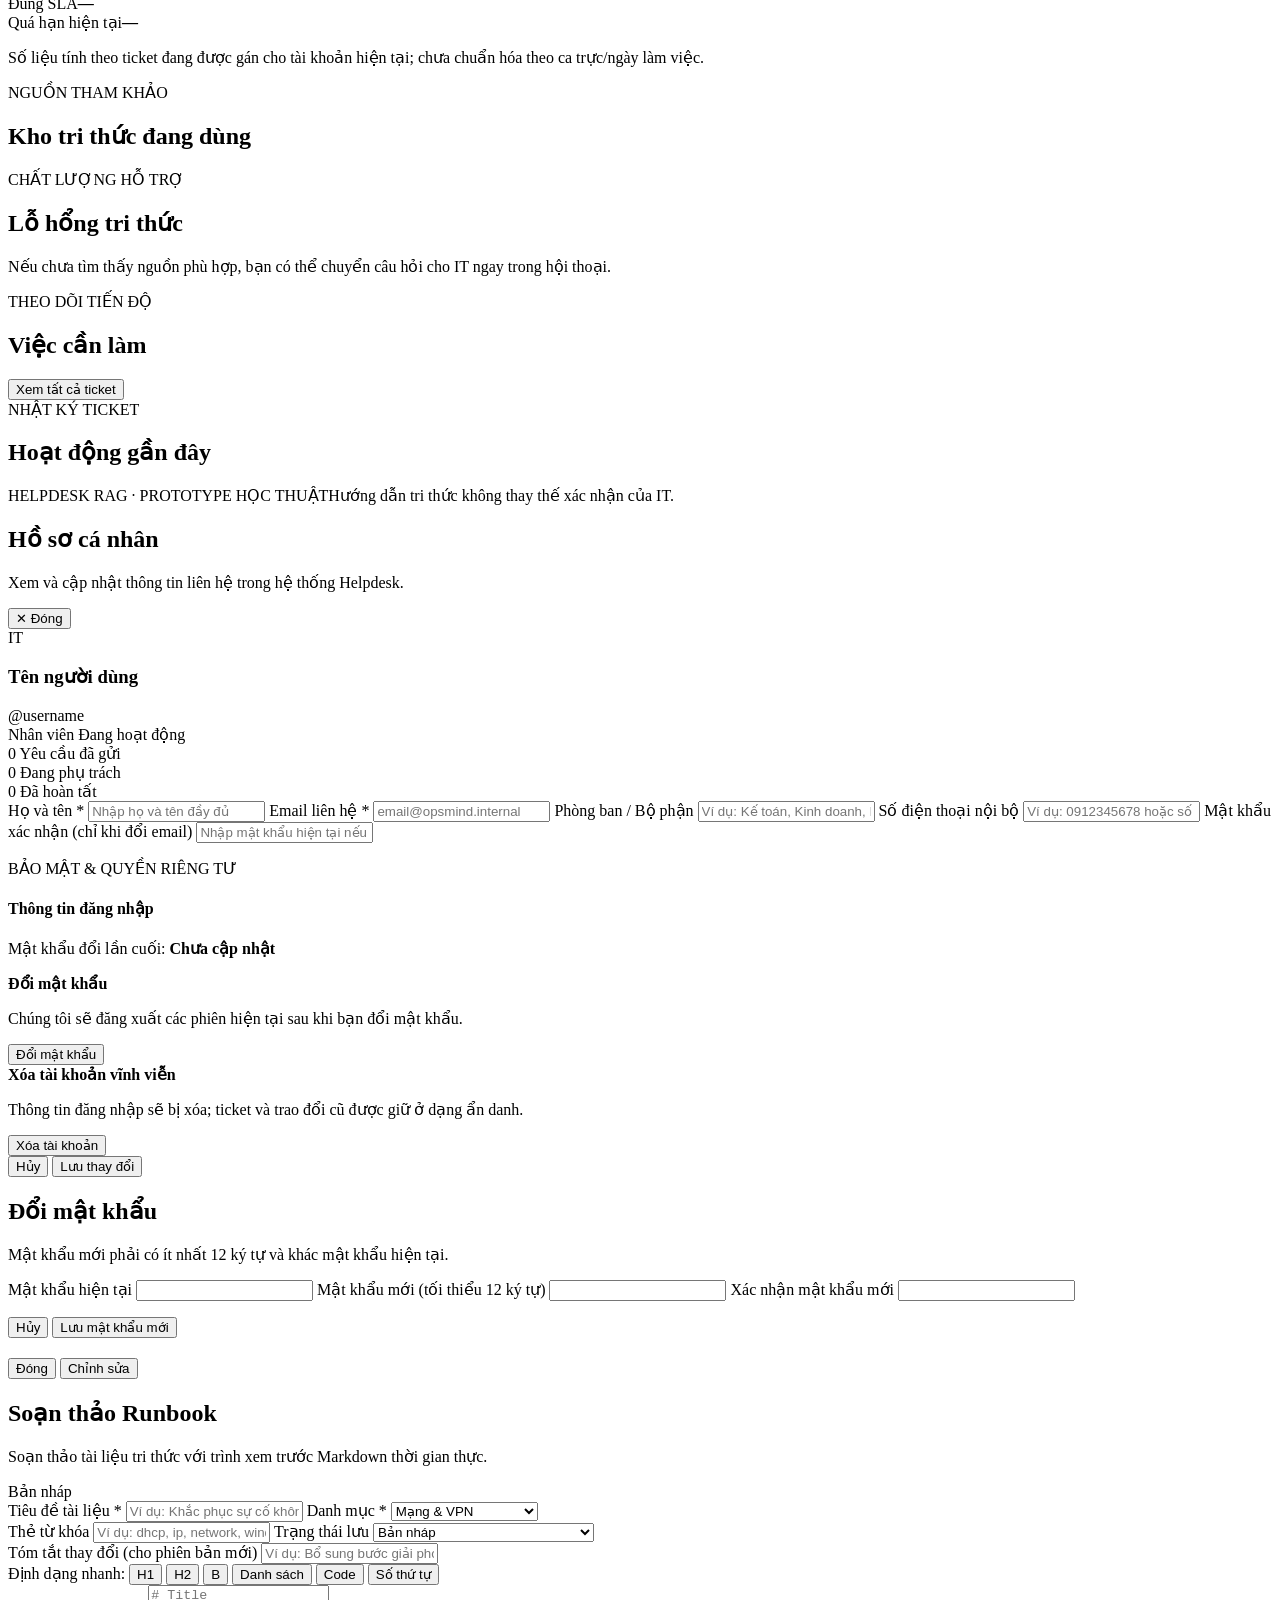
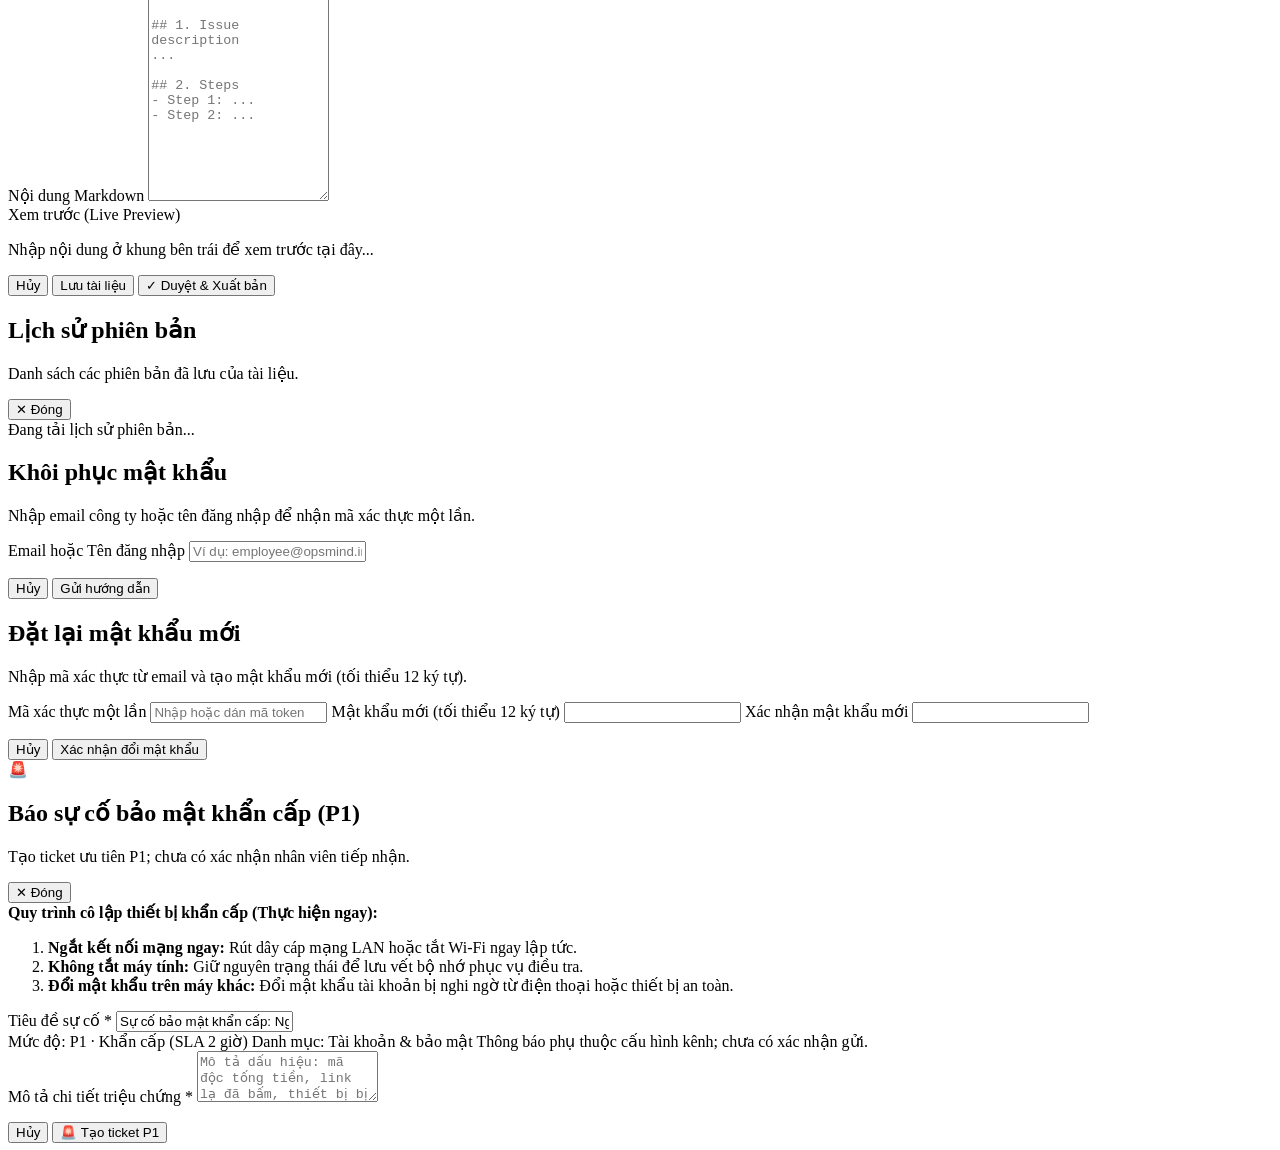
==== commit b7ae6cdb: "Move global service health badge into admin notifications The shared topbar exposed health warnings " ====
--- a/app/static/index.html
+++ b/app/static/index.html
@@ -24,7 +24,6 @@
           <span><strong>OpsMind</strong><small>IT SERVICE DESK</small></span>
         </a>
         <div class="topbar-right">
-          <span id="serviceStateLabel" class="service-state service-state-checking"><i class="status-indicator"></i> <span id="serviceStateText">Đang kiểm tra dịch vụ</span></span>
           <button id="languageToggle" class="button button-quiet language-toggle" type="button" aria-label="Switch language">English</button>
           
           <div id="userMenuWrapper" class="user-menu-wrapper hidden">
@@ -375,6 +374,7 @@
                   <div>
                     <span class="eyebrow">CỘNG TÁC & CẢNH BÁO</span>
                     <h2>Kênh thông báo sự cố</h2>
+                    <span id="serviceStateLabel" class="service-state service-state-checking"><i class="status-indicator"></i> <span id="serviceStateText">Đang kiểm tra dịch vụ</span></span>
                   </div>
                   <button id="refreshNotificationsBtn" class="button button-quiet" type="button">Làm mới trạng thái</button>
                 </div>
